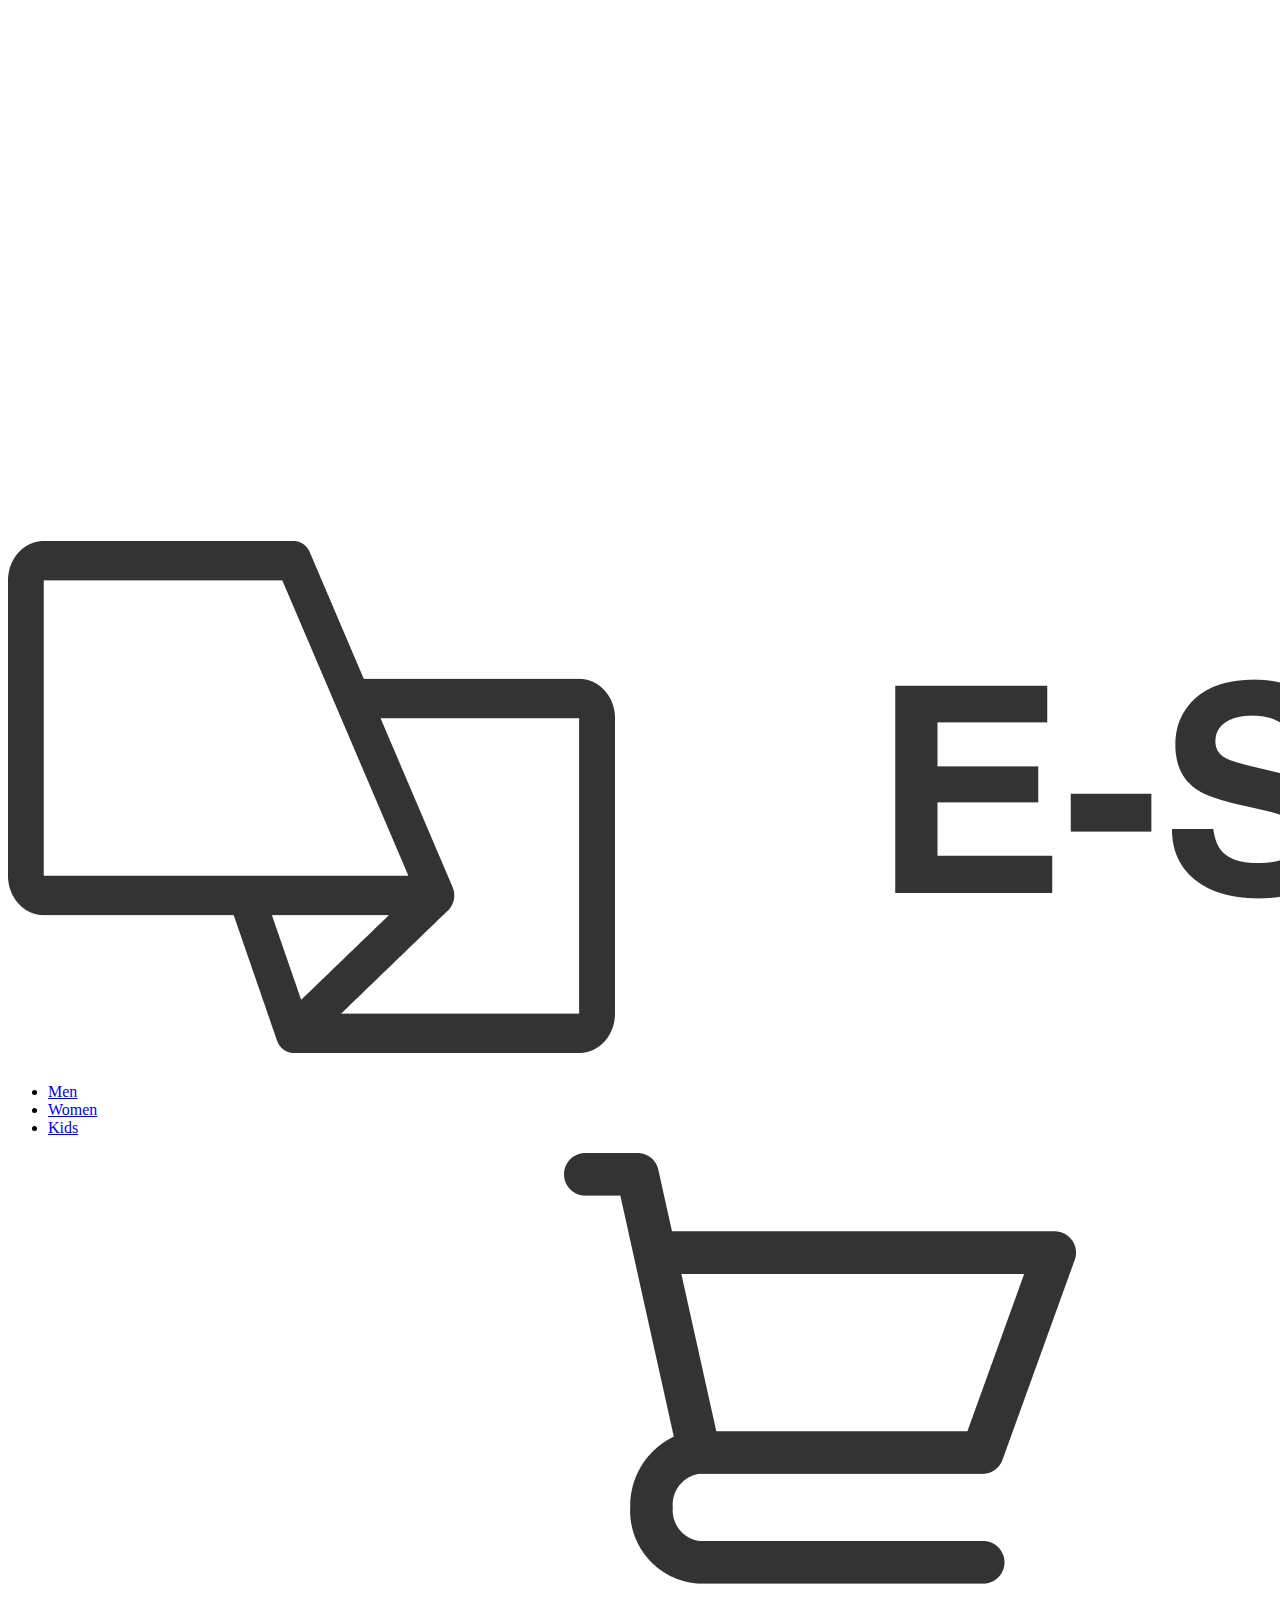
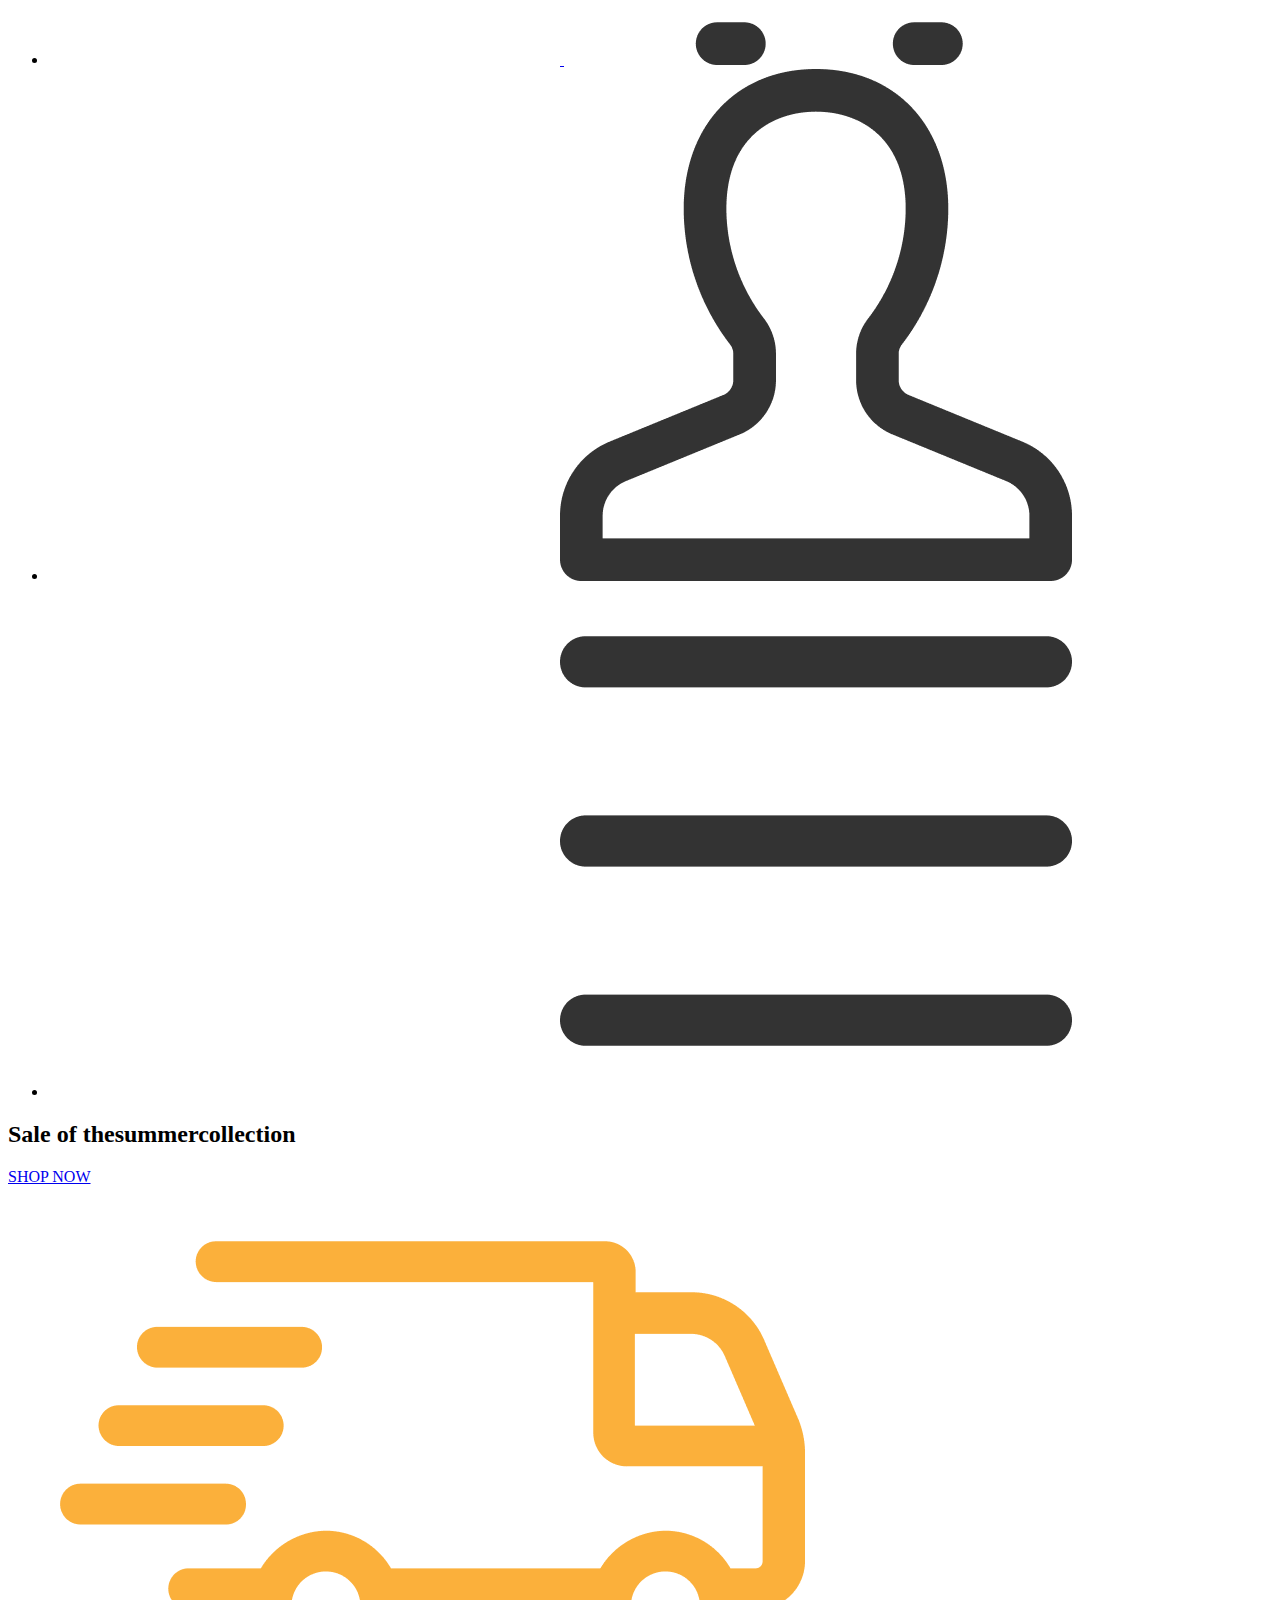
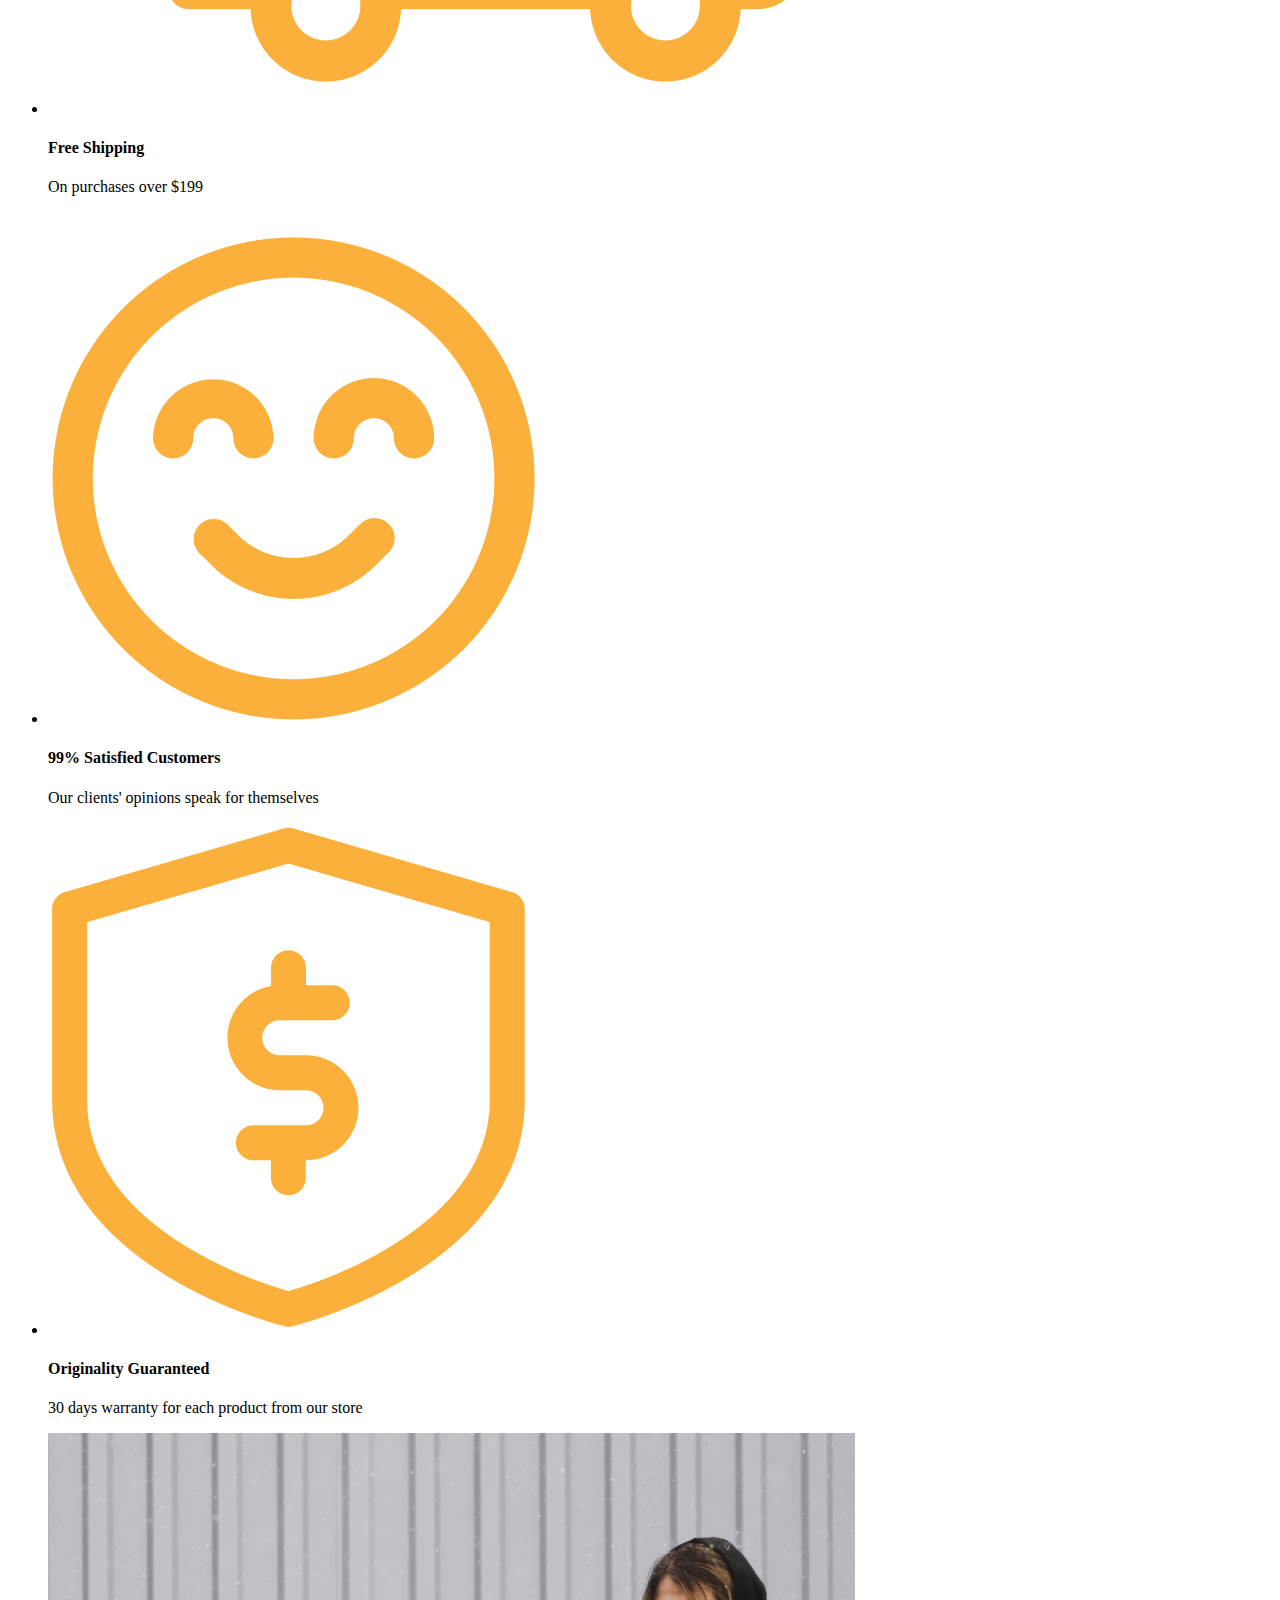
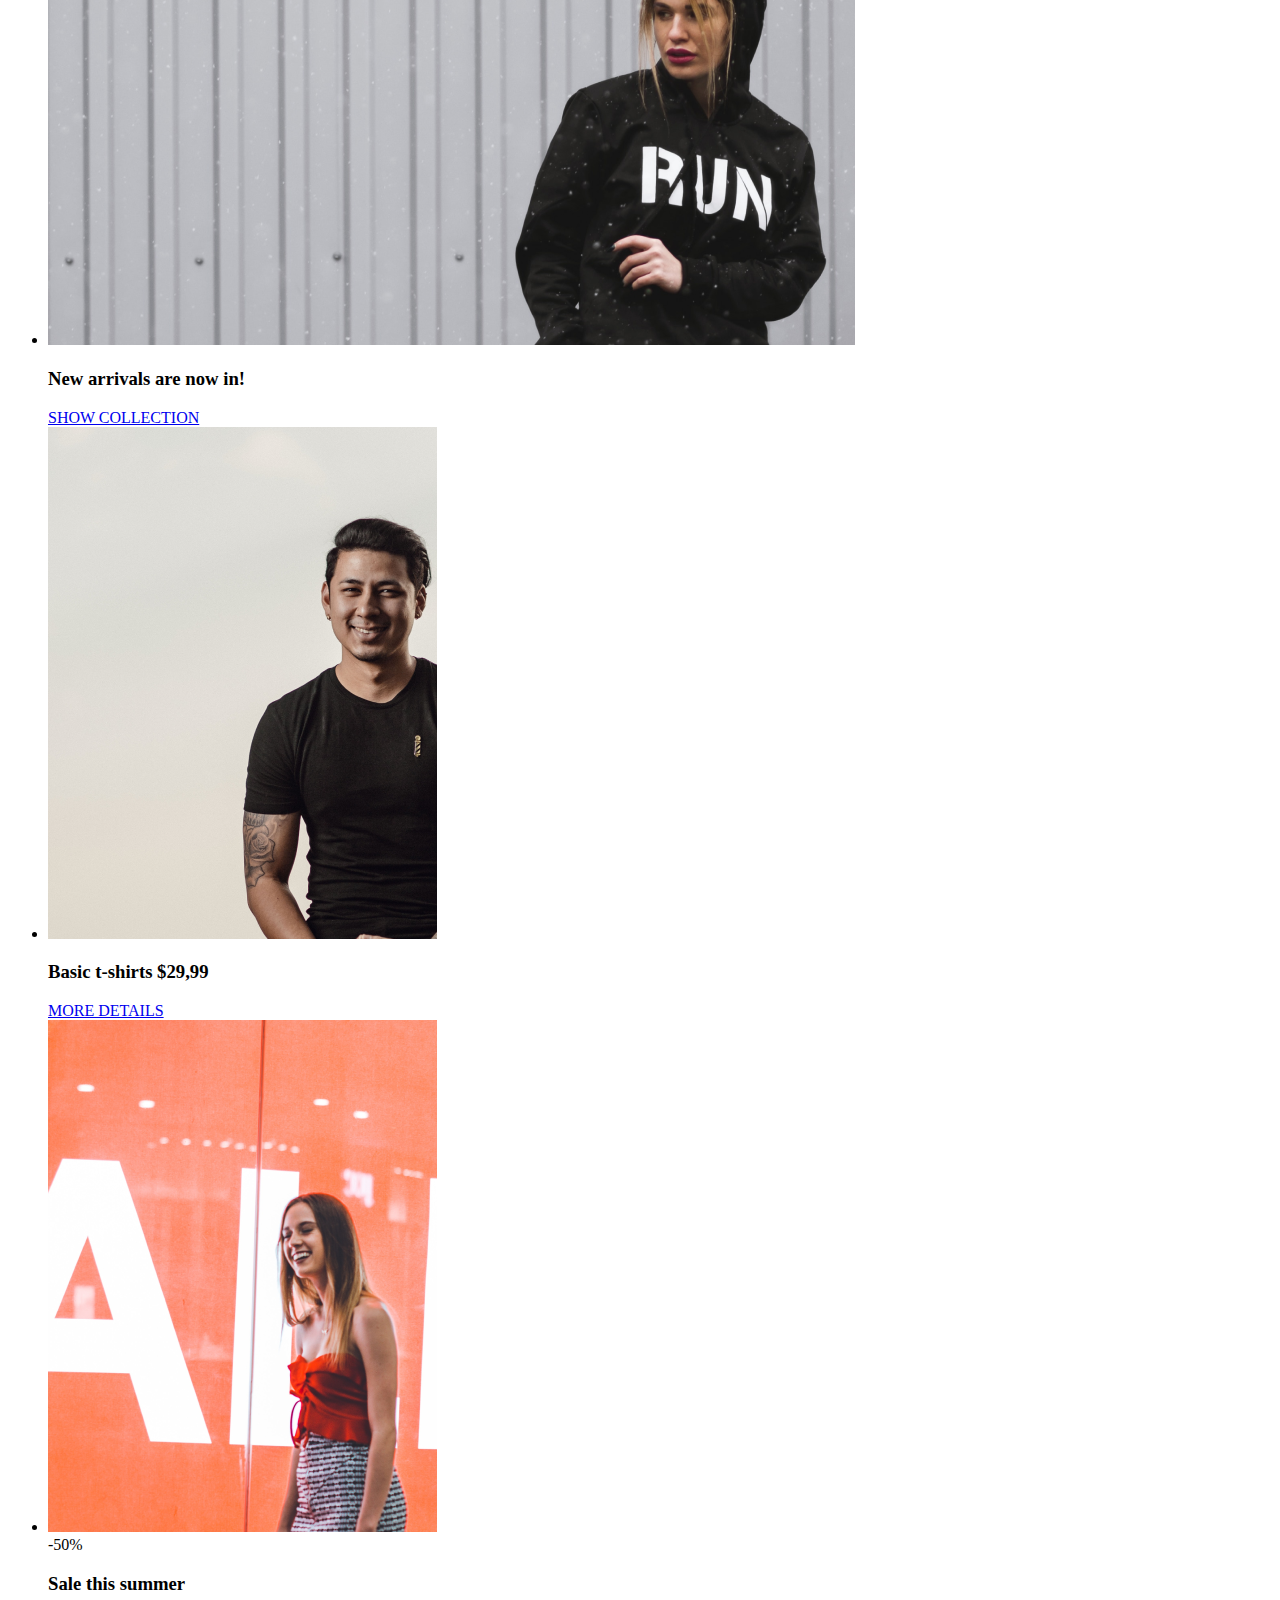
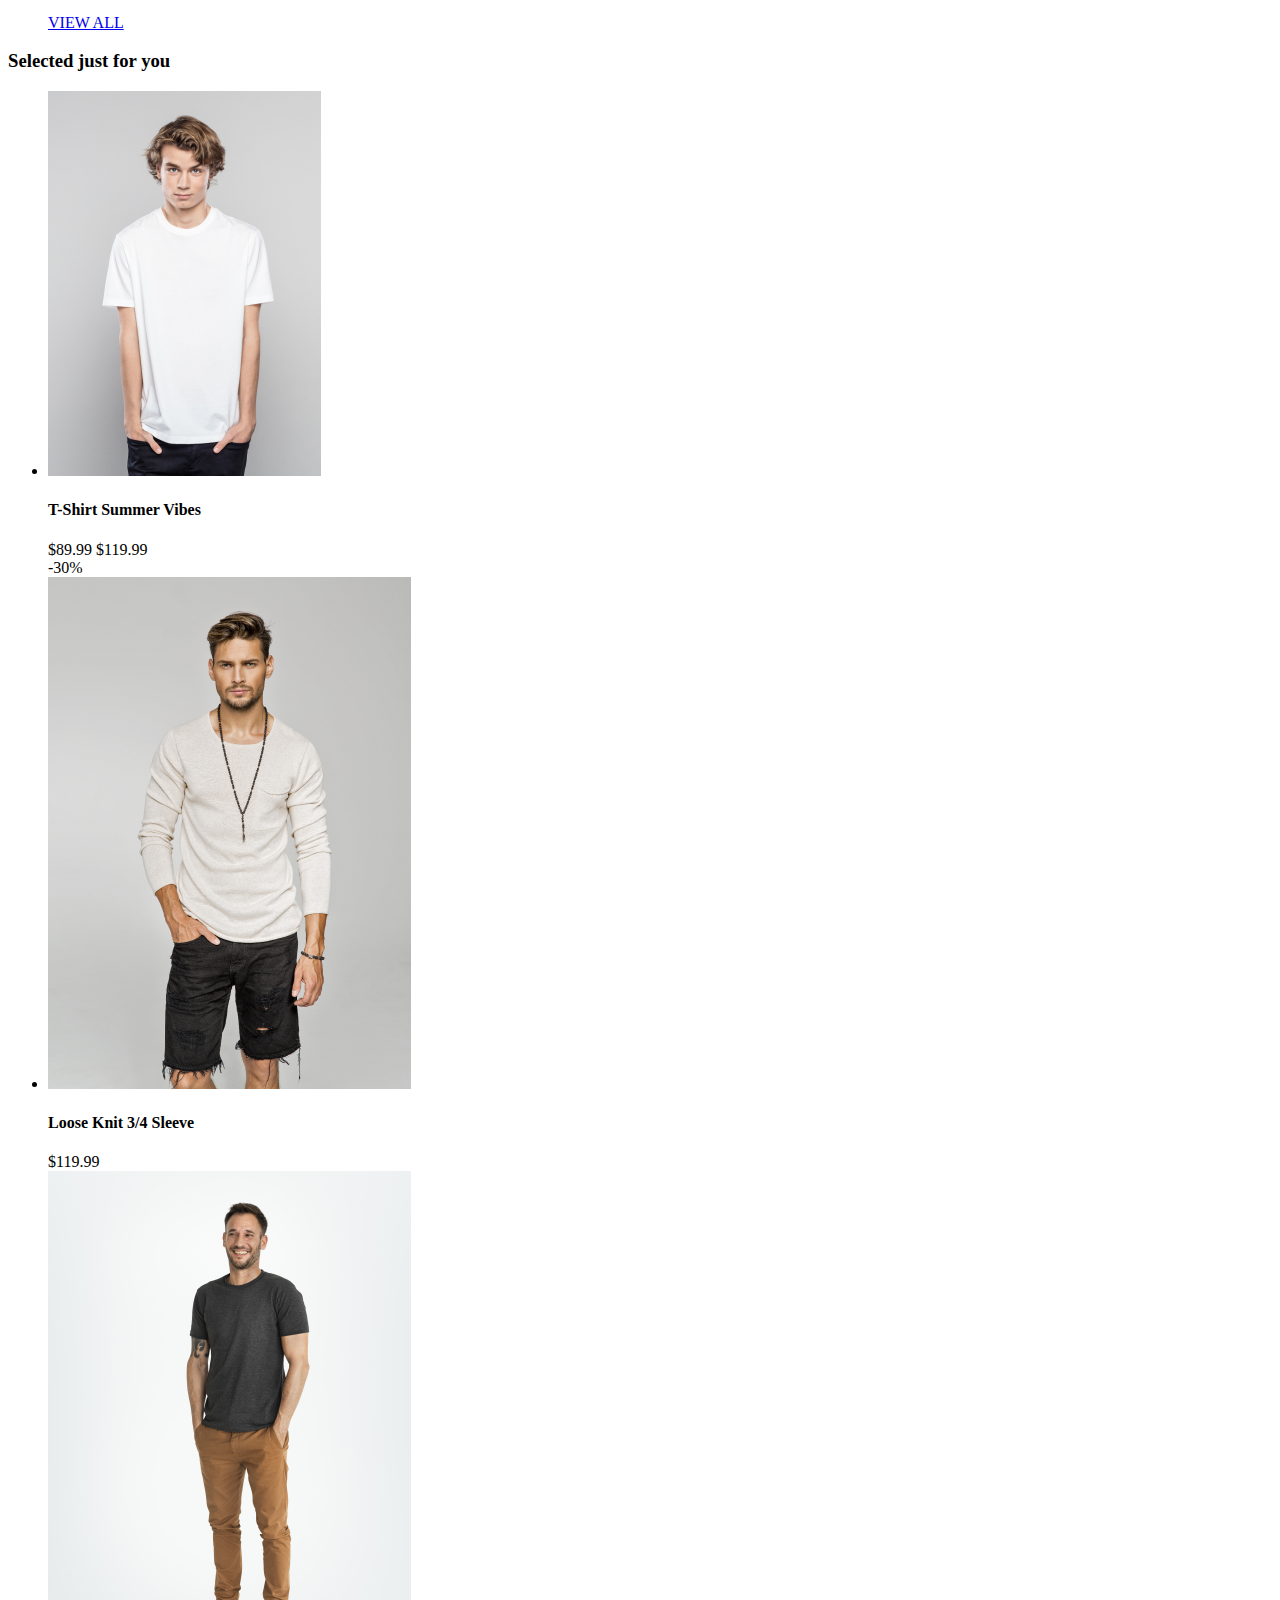
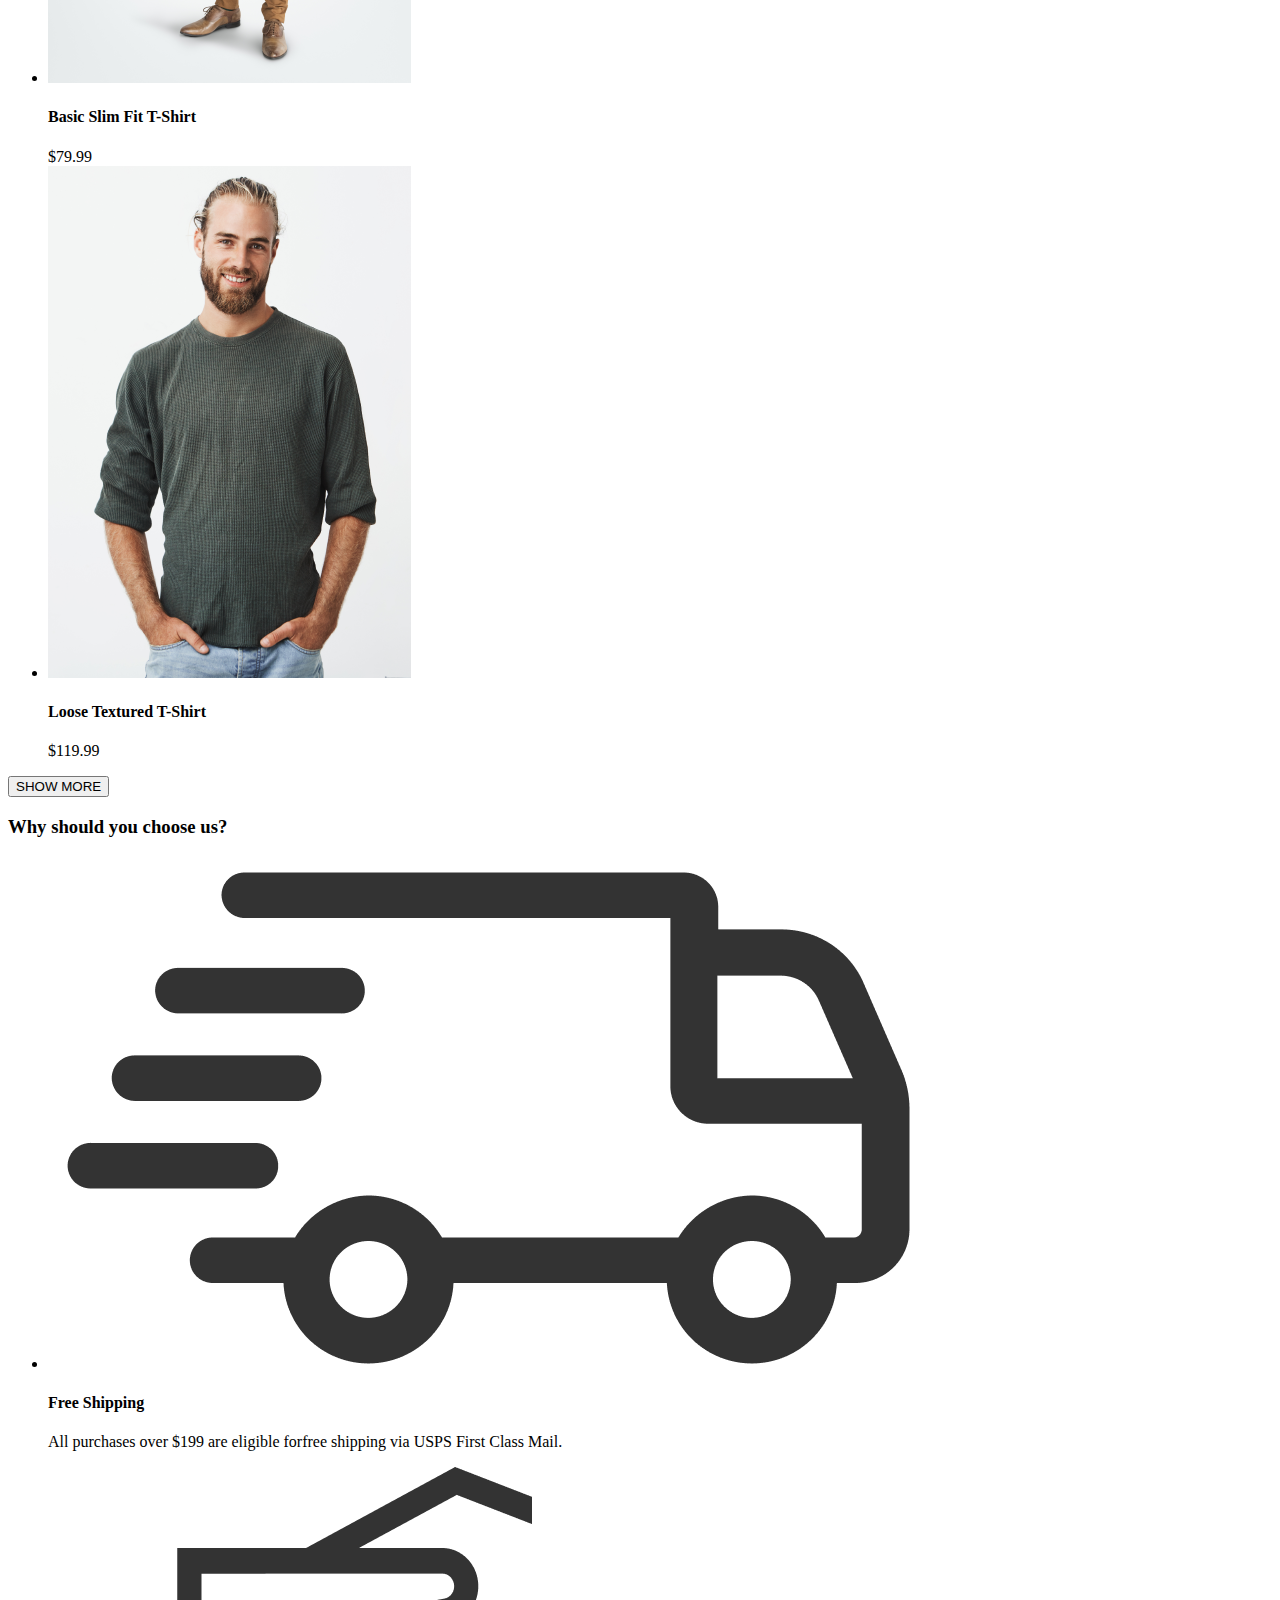
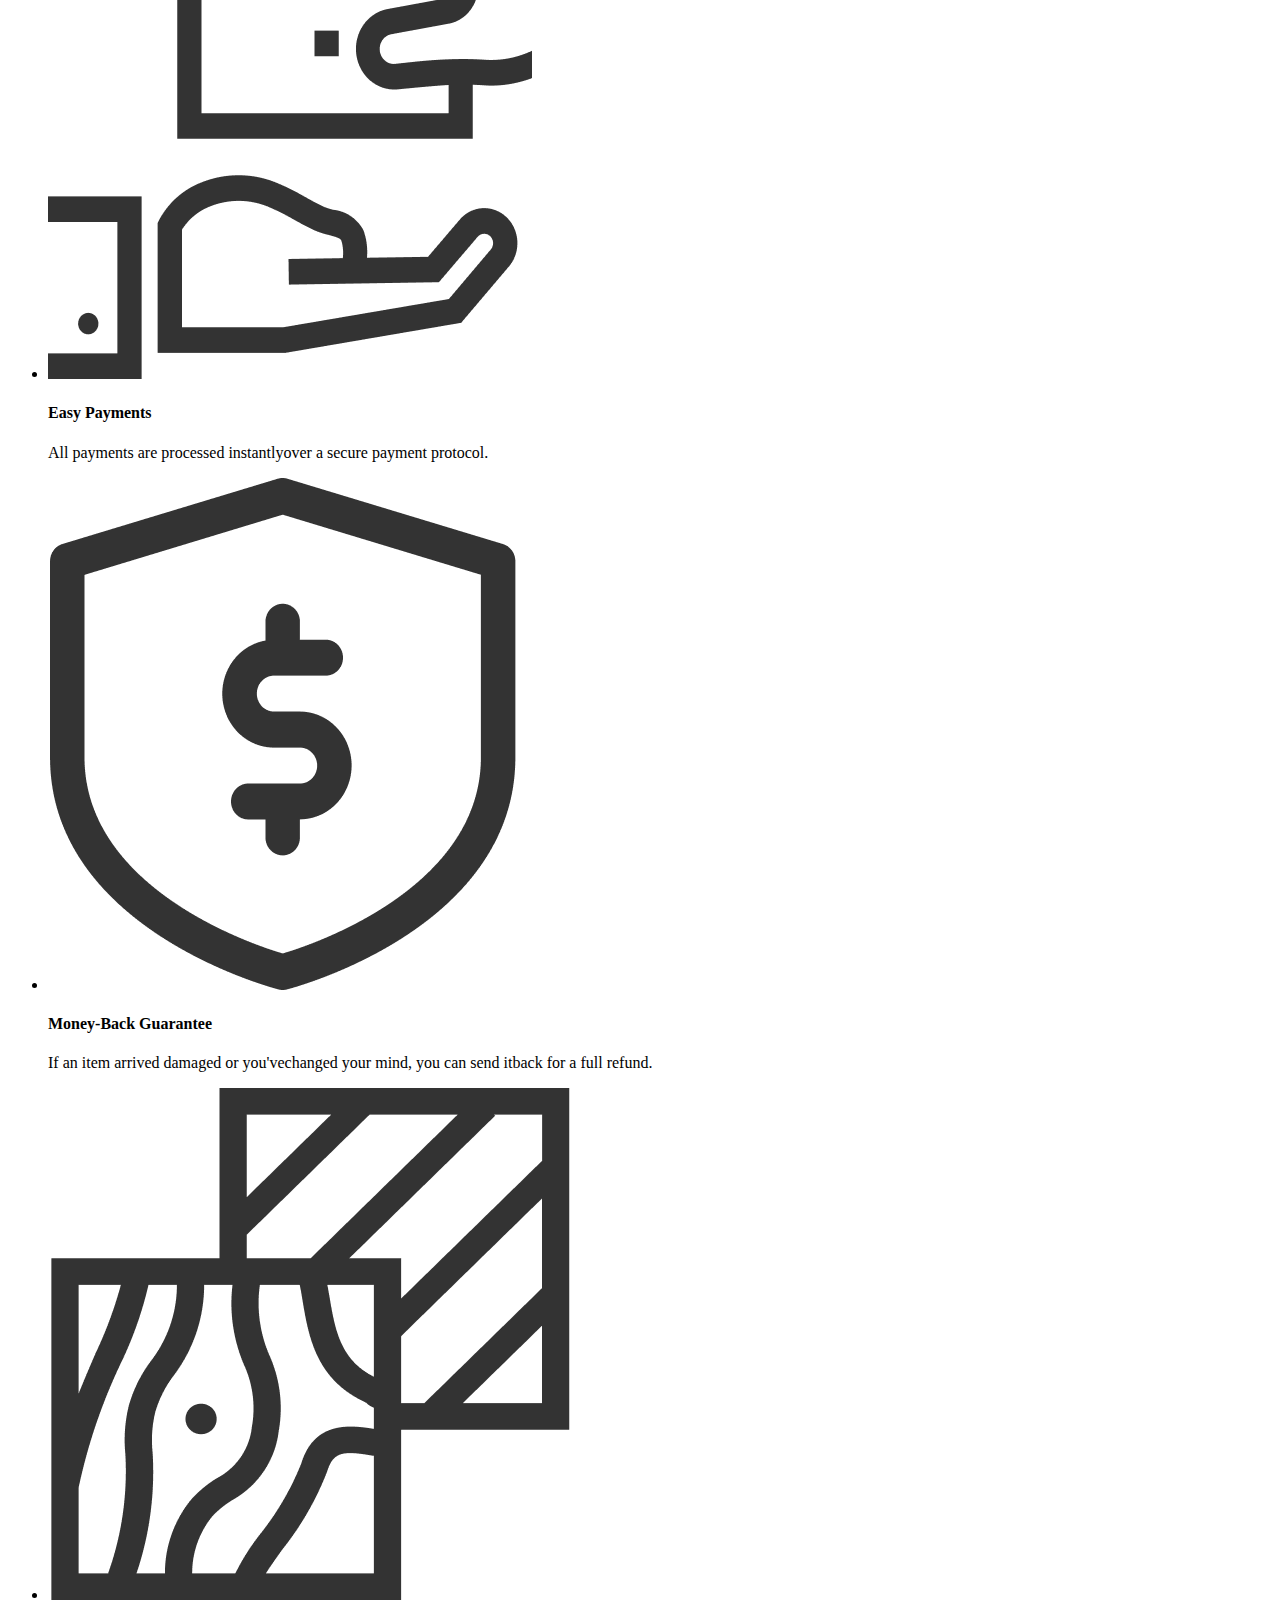
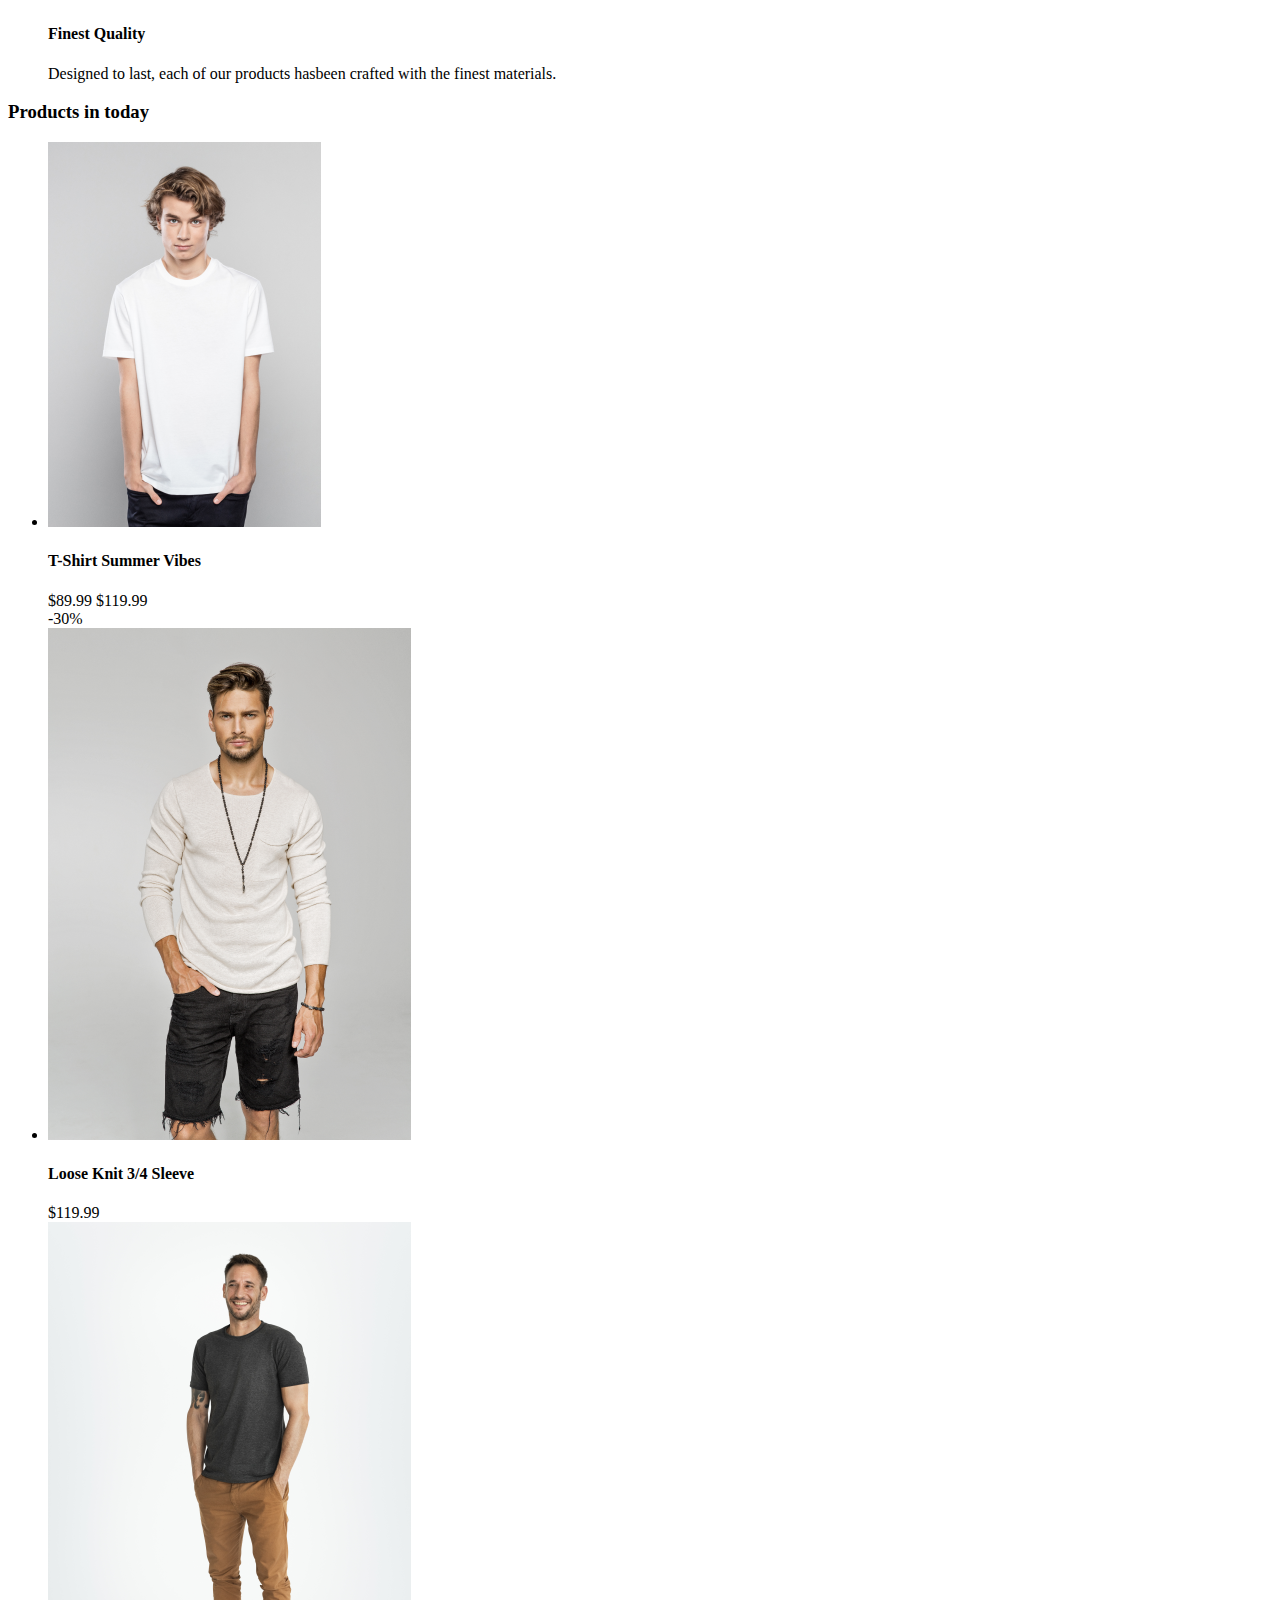
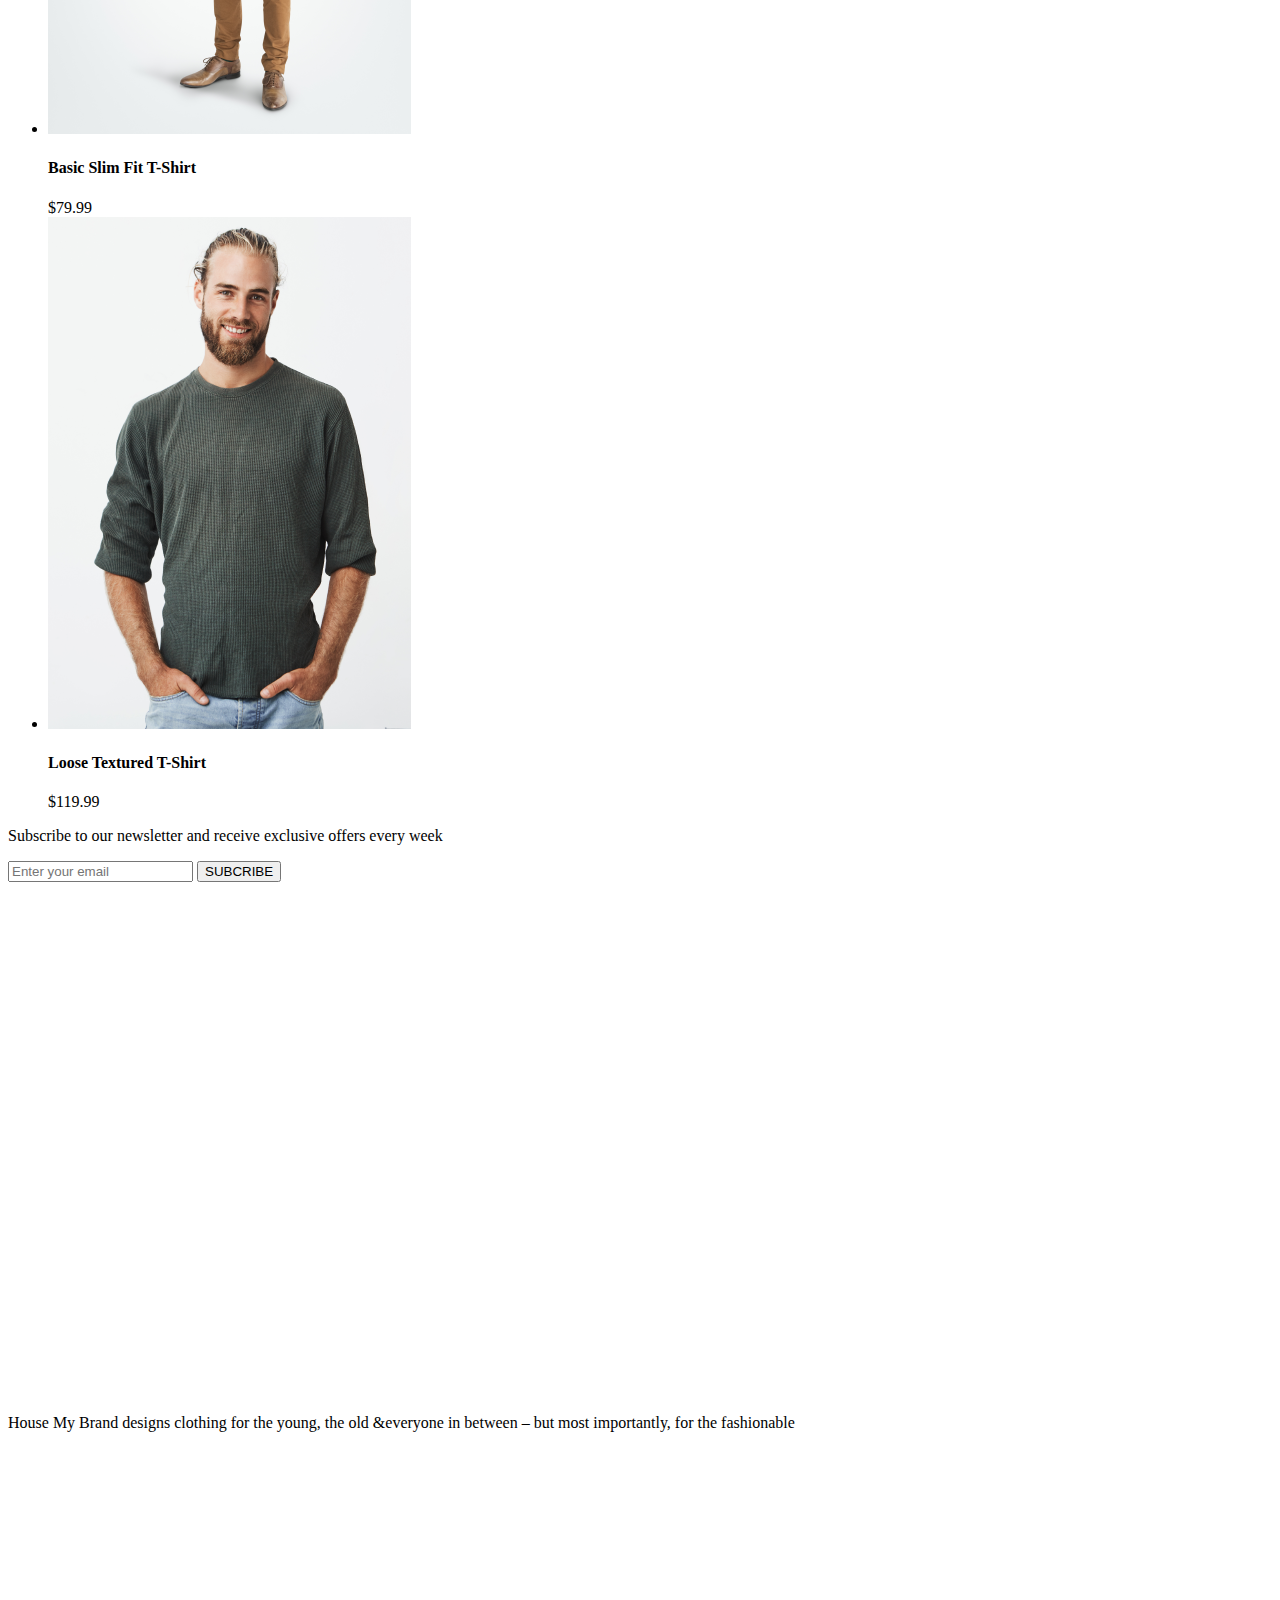
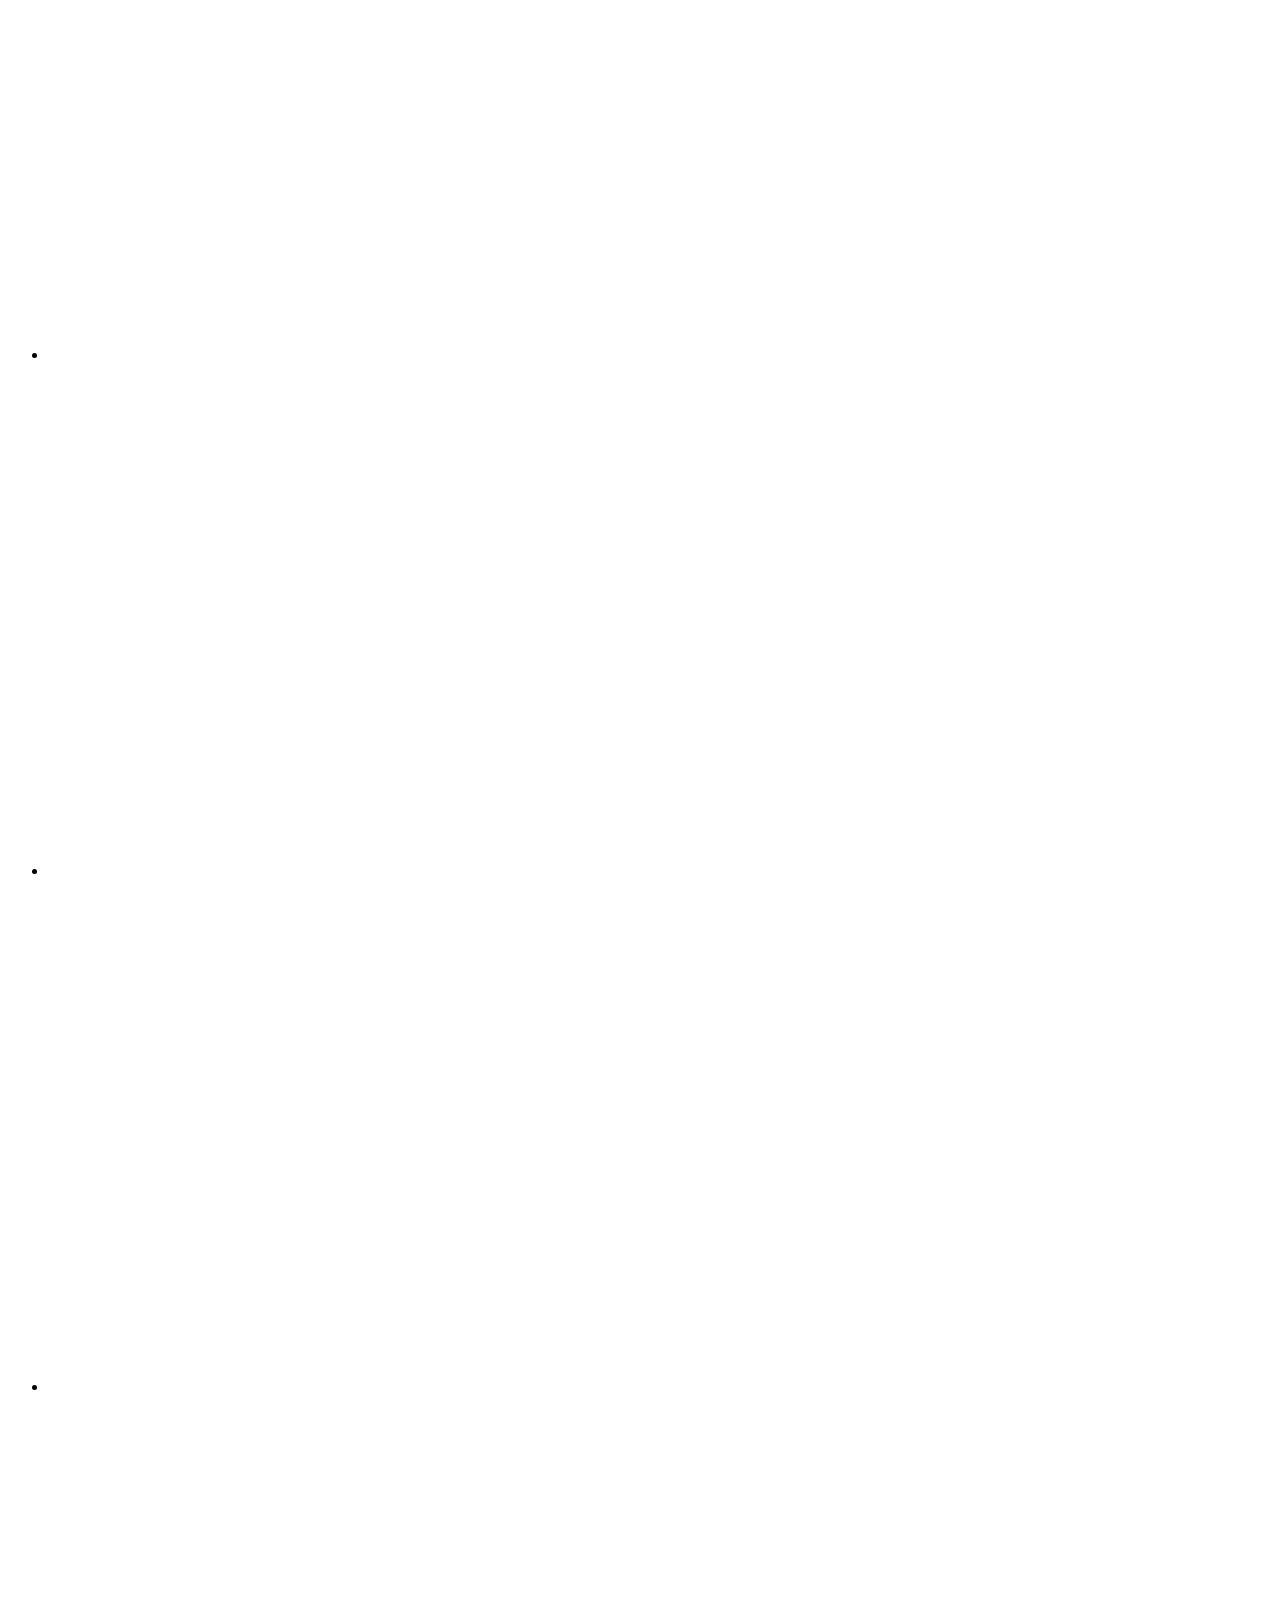
==== index.html @ d4de68a5 "change file name" ====
<!DOCTYPE html>
<html>
	<head>
		<meta charset="UTF-8" />
		<meta http-equiv="X-UA-Compatible" content="IE=edge" />
		<meta name="viewport" content="width=device-width, initial-scale=1.0" />
		<link rel="stylesheet" href="./css/reset.css" />
		<link rel="stylesheet" href="./css/grid.css" />
		<link rel="stylesheet" href="./css/style.css" />
		<title>E-Shop</title>
	</head>
	<body>
		<header class="header">
			<div class="container">
				<div class="flex f-center-x justify-between">
					<div class="menu-logo">
						<h1>
							<a href="index.html">
								<img
									class="logo-img desktop-screen"
									src="./assets/img/Logo.png"
									alt="E-shop"
								/>
								<img
									class="logo-img mobile-screen"
									src="./assets/img/Logo-dark.png"
									alt="E-shop"
								/>
							</a>
						</h1>
					</div>
					<nav class="menu-category">
						<ul class="list-group justify-between">
							<li class="list-group-item">
								<a href="#" class="text-primary">Men</a>
							</li>
							<li class="list-group-item">
								<a href="#" class="text-primary">Women</a>
							</li>
							<li class="list-group-item">
								<a href="#" class="text-primary">Kids</a>
							</li>
						</ul>
					</nav>
					<div class="menu-functional">
						<ul class="list-group">
							<li class="list-group-item">
								<a href="#"
									><img
										class="icon desktop-screen"
										src="./assets/img/search-icon.png"
										alt="search"
									/>
									<img
										class="icon mobile-screen"
										src="./assets/img/cart-icon-dark.png"
										alt="cart"
									/>
								</a>
							</li>
							<li class="list-group-item">
								<a href="#"
									><img
										class="icon desktop-screen"
										src="./assets/img/cart-icon.png"
										alt="cart" /><img
										class="icon mobile-screen"
										src="./assets/img/user-icon-dark.png"
										alt="search"
								/></a>
							</li>
							<li class="list-group-item">
								<a href="#"
									><img
										class="icon desktop-screen"
										src="./assets/img/user-icon.png"
										alt="user desktop-screen" /><img
										class="icon mobile-screen"
										src="./assets/img/menu-ham-dark.png"
										alt="menu"
								/></a>
							</li>
						</ul>
					</div>
				</div>
			</div>
		</header>
		<main class="main">
			<section class="hero mb-xl">
				<div class="container">
					<div class="hero-container">
						<div class="hero-heading">
							<h2 class="hero-text mb-l">
								Sale of the<span class="text-primary">summer</span>collection
							</h2>
							<a href="#" class="hero-redirect">SHOP NOW</a>
						</div>
						<div class="pill">
							<ul class="row">
								<li class="col">
									<div class="pill-item">
										<img
											class="icon"
											src="./assets/img/shipping-icon.png"
											alt="Free Shipping"
										/>
										<div class="pill-item-content">
											<h4 class="pill-item-title mb-xxs">Free Shipping</h4>
											<p class="pill-item-desc">On purchases over $199</p>
										</div>
									</div>
								</li>
								<li class="col">
									<div class="pill-item">
										<img
											class="icon"
											src="./assets/img/happy-icon.png"
											alt="99% Satisfied Customers"
										/>
										<div class="pill-item-content">
											<h4 class="pill-item-title mb-xxs">
												99% Satisfied Customers
											</h4>
											<p class="pill-item-desc">
												Our clients' opinions speak for themselves
											</p>
										</div>
									</div>
								</li>
								<li class="col">
									<div class="pill-item">
										<img
											class="icon"
											src="./assets/img/guarantee-icon.png"
											alt="Originality Guaranteed"
										/>
										<div class="pill-item-content">
											<h4 class="pill-item-title mb-xxs">
												Originality Guaranteed
											</h4>
											<p class="pill-item-desc">
												30 days warranty for each product from our store
											</p>
										</div>
									</div>
								</li>
							</ul>
						</div>
					</div>
				</div>
			</section>
			<section class="banner mb-xxl">
				<div class="container">
					<ul class="row">
						<li class="col-6">
							<div class="banner-item">
								<img
									src="./assets/img/home-1.png"
									alt="New arrivals are now in!"
									class="banner-item-img background-img"
								/>
								<div class="banner-item-content">
									<h3 class="banner-item-title">New arrivals are now in!</h3>
									<a href="#" class="btn btn-light">SHOW COLLECTION</a>
								</div>
							</div>
						</li>
						<li class="col-3">
							<div class="banner-item">
								<img
									src="./assets/img/home-2.png"
									alt="Basic t-shirts $29,99"
									class="banner-item-img background-img"
								/>
								<div class="banner-item-content">
									<h3 class="banner-item-title">Basic t-shirts $29,99</h3>
									<a href="#" class="btn btn-light">MORE DETAILS</a>
								</div>
							</div>
						</li>
						<li class="col-3">
							<div class="banner-item">
								<img
									src="./assets/img/home-3.png"
									alt="Sale this summer"
									class="banner-item-img background-img"
								/>
								<div class="banner-item-content">
									<span class="banner-item-promo badge mb-xs">-50%</span>
									<h3 class="banner-item-title">Sale this summer</h3>
									<a href="#" class="btn btn-light">VIEW ALL</a>
								</div>
							</div>
						</li>
					</ul>
				</div>
			</section>
			<section class="selected-product mb-xl">
				<div class="container">
					<h3 class="selected-title mb-xl">Selected just for you</h3>
					<ul class="row">
						<li class="col-3">
							<div class="product">
								<img
									src="./assets/img/home-product-1.png"
									alt="T-Shirt Summer Vibes"
									class="product-img"
								/>
								<h4 class="product-title">T-Shirt Summer Vibes</h4>
								<div class="product-price">
									<span class="product-price new-price">$89.99</span>
									<span class="product-price old-price">$119.99</span>
								</div>
								<span class="product-promo badge">-30%</span>
							</div>
						</li>
						<li class="col-3">
							<div class="product">
								<img
									src="./assets/img/home-product-2.png"
									alt="Loose Knit 3/4 Sleeve"
									class="product-img"
								/>
								<h4 class="product-title">Loose Knit 3/4 Sleeve</h4>
								<div class="product-price">
									<span class="product-price">$119.99</span>
								</div>
							</div>
						</li>
						<li class="col-3">
							<div class="product">
								<img
									src="./assets/img/home-product-3.png"
									alt="Basic Slim Fit T-Shirt"
									class="product-img"
								/>
								<h4 class="product-title">Basic Slim Fit T-Shirt</h4>
								<div class="product-price">
									<span class="product-price">$79.99</span>
								</div>
							</div>
						</li>
						<li class="col-3">
							<div class="product">
								<img
									src="./assets/img/home-product-4.png"
									alt="Loose Textured T-Shirt"
									class="product-img"
								/>
								<h4 class="product-title">Loose Textured T-Shirt</h4>
								<div class="product-price">
									<span class="product-price">$119.99</span>
								</div>
							</div>
						</li>
					</ul>
					<button class="btn btn-default">SHOW MORE</button>
				</div>
			</section>
			<section class="benefit mb-xl">
				<div class="container">
					<h3 class="benefit-title text-center mb-xl">
						Why should you choose us?
					</h3>
					<ul class="row">
						<li class="col-3">
							<div class="benefit-item">
								<img
									src="./assets/img/shipping-icon-default.png"
									alt="Free Shipping"
									class="icon mb-xl"
								/>
								<div class="benefit-item-content">
									<h4 class="benefit-item-title">Free Shipping</h4>
									<p class="benefit-item-desc">
										All purchases over $199 are eligible forfree shipping via
										USPS First Class Mail.
									</p>
								</div>
							</div>
						</li>
						<li class="col-3">
							<div class="benefit-item">
								<img
									src="./assets/img/payment-icon-default.png"
									alt="Easy Payments"
									class="icon mb-xl"
								/>
								<div class="benefit-item-content">
									<h4 class="benefit-item-title">Easy Payments</h4>
									<p class="benefit-item-desc">
										All payments are processed instantlyover a secure payment
										protocol.
									</p>
								</div>
							</div>
						</li>
						<li class="col-3">
							<div class="benefit-item">
								<img
									src="./assets/img/guarantee-icon-default.png"
									alt="Money-Back Guarantee"
									class="icon mb-xl"
								/>
								<div class="benefit-item-content">
									<h4 class="benefit-item-title">Money-Back Guarantee</h4>
									<p class="benefit-item-desc">
										If an item arrived damaged or you'vechanged your mind, you
										can send itback for a full refund.
									</p>
								</div>
							</div>
						</li>
						<li class="col-3">
							<div class="benefit-item">
								<img
									src="./assets/img/material-icon-default.png"
									alt="Finest Quality"
									class="icon mb-xl"
								/>
								<div class="benefit-item-content">
									<h4 class="benefit-item-title">Finest Quality</h4>
									<p class="benefit-item-desc">
										Designed to last, each of our products hasbeen crafted with
										the finest materials.
									</p>
								</div>
							</div>
						</li>
					</ul>
				</div>
			</section>
			<section class="today-product mb-xl">
				<div class="container">
					<h3 class="today-product-title text-center mb-xl">
						Products in today
					</h3>
					<ul class="row">
						<li class="col-3">
							<div class="product">
								<img
									src="./assets//img/home-product-1.png"
									alt="T-Shirt Summer Vibes"
									class="product-img"
								/>
								<h4 class="product-title">T-Shirt Summer Vibes</h4>
								<div class="product-price">
									<span class="product-price new-price">$89.99</span>
									<span class="product-price old-price">$119.99</span>
								</div>
								<span class="product-promo badge">-30%</span>
							</div>
						</li>
						<li class="col-3">
							<div class="product">
								<img
									src="./assets/img/home-product-2.png"
									alt="Loose Knit 3/4 Sleeve"
									class="product-img"
								/>
								<h4 class="product-title">Loose Knit 3/4 Sleeve</h4>
								<div class="product-price">
									<span class="product-price">$119.99</span>
								</div>
							</div>
						</li>
						<li class="col-3">
							<div class="product">
								<img
									src="./assets/img/home-product-3.png"
									alt="Basic Slim Fit T-Shirt"
									class="product-img"
								/>
								<h4 class="product-title">Basic Slim Fit T-Shirt</h4>
								<div class="product-price">
									<span class="product-price">$79.99</span>
								</div>
							</div>
						</li>
						<li class="col-3">
							<div class="product">
								<img
									src="./assets/img/home-product-4.png"
									alt="Loose Textured T-Shirt"
									class="product-img"
								/>
								<h4 class="product-title">Loose Textured T-Shirt</h4>
								<div class="product-price">
									<span class="product-price">$119.99</span>
								</div>
							</div>
						</li>
					</ul>
				</div>
			</section>
			<section class="subcribe">
				<div class="container">
					<div class="row f-center-x">
						<div class="col-6">
							<p class="subcribe-title">
								Subscribe to our newsletter and receive exclusive offers every
								week
							</p>
						</div>
						<div class="col-6">
							<form class="subcribe-form">
								<input
									class="input"
									type="email"
									name="email"
									placeholder="Enter your email"
								/>
								<button class="btn btn-primary unbordered" type="submit">
									SUBCRIBE
								</button>
							</form>
						</div>
					</div>
				</div>
			</section>
		</main>
		<footer class="footer">
			<div class="container">
				<div class="row justify-between py-xl">
					<div class="col-4">
						<div class="brand-story mb-xl">
							<a href="#">
								<img
									src="./assets/img/Logo.png"
									alt="E-shop"
									class="logo-img mb-l"
								/>
							</a>
							<p class="brand-story-detail">
								House My Brand designs clothing for the young, the old &everyone
								in between – but most importantly, for the fashionable
							</p>
						</div>
						<div class="social">
							<ul class="list-group gap-l">
								<li class="list-group-item">
									<a href="#"
										><img
											class="icon"
											src="./assets/img/facebook-logo.png"
											alt="facebook"
									/></a>
								</li>
								<li class="list-group-item">
									<a href="#"
										><img
											class="icon"
											src="./assets/img/twitter-logo.png"
											alt="twitter"
									/></a>
								</li>
								<li class="list-group-item">
									<a href="#"
										><img
											class="icon"
											src="./assets/img/linkedin-logo.png"
											alt="linkedIn"
									/></a>
								</li>
								<li class="list-group-item">
									<a href="#"
										><img
											class="icon"
											src="./assets/img/instagram-logo.png"
											alt="instagram"
									/></a>
								</li>
								<li class="list-group-item">
									<a href="#"
										><img
											class="icon"
											src="./assets/img/youtube-logo.png"
											alt="youtube"
									/></a>
								</li>
							</ul>
						</div>
					</div>
					<div class="col-7">
						<div class="nav-link">
							<ul class="list-group justify-between">
								<li class="list-group-item">
									<h4 class="nav-link-title mb-m">Shopping online</h4>
									<ul class="list-group list-column gap-m">
										<li class="list-group-item">
											<a href="#">Order Status</a>
										</li>
										<li class="list-group-item">
											<a href="#">Shipping and Delivery</a>
										</li>
										<li class="list-group-item"><a href="#">Returns</a></li>
										<li class="list-group-item">
											<a href="#">Payment Options</a>
										</li>
										<li class="list-group-item"><a href="#">Contact Us</a></li>
									</ul>
								</li>
								<li class="list-group-item">
									<h4 class="nav-link-title mb-m">Information</h4>
									<ul class="list-group list-column gap-m">
										<li class="list-group-item">
											<a href="#">Gift Cards </a>
										</li>
										<li class="list-group-item">
											<a href="#">Find a store </a>
										</li>
										<li class="list-group-item">
											<a href="#">Newsletter </a>
										</li>
										<li class="list-group-item">
											<a href="#">Become a membe</a>
										</li>
										<li class="list-group-item">
											<a href="#">Site feedback </a>
										</li>
									</ul>
								</li>
								<li class="list-group-item">
									<h4 class="nav-link-title mb-m">Contact</h4>
									<ul class="list-group list-column gap-m">
										<li class="list-group-item">
											<a href="#">store@uikit.com</a>
										</li>
										<li class="list-group-item">
											<a href="#">Hotline: +1 131 138 138</a>
										</li>
									</ul>
								</li>
							</ul>
						</div>
					</div>
				</div>
			</div>
			<p class="copyright">DESIGN BY ICEO.CO - © 2019. ALL RIGHTS RESERVED.</p>
		</footer>
	</body>
</html>
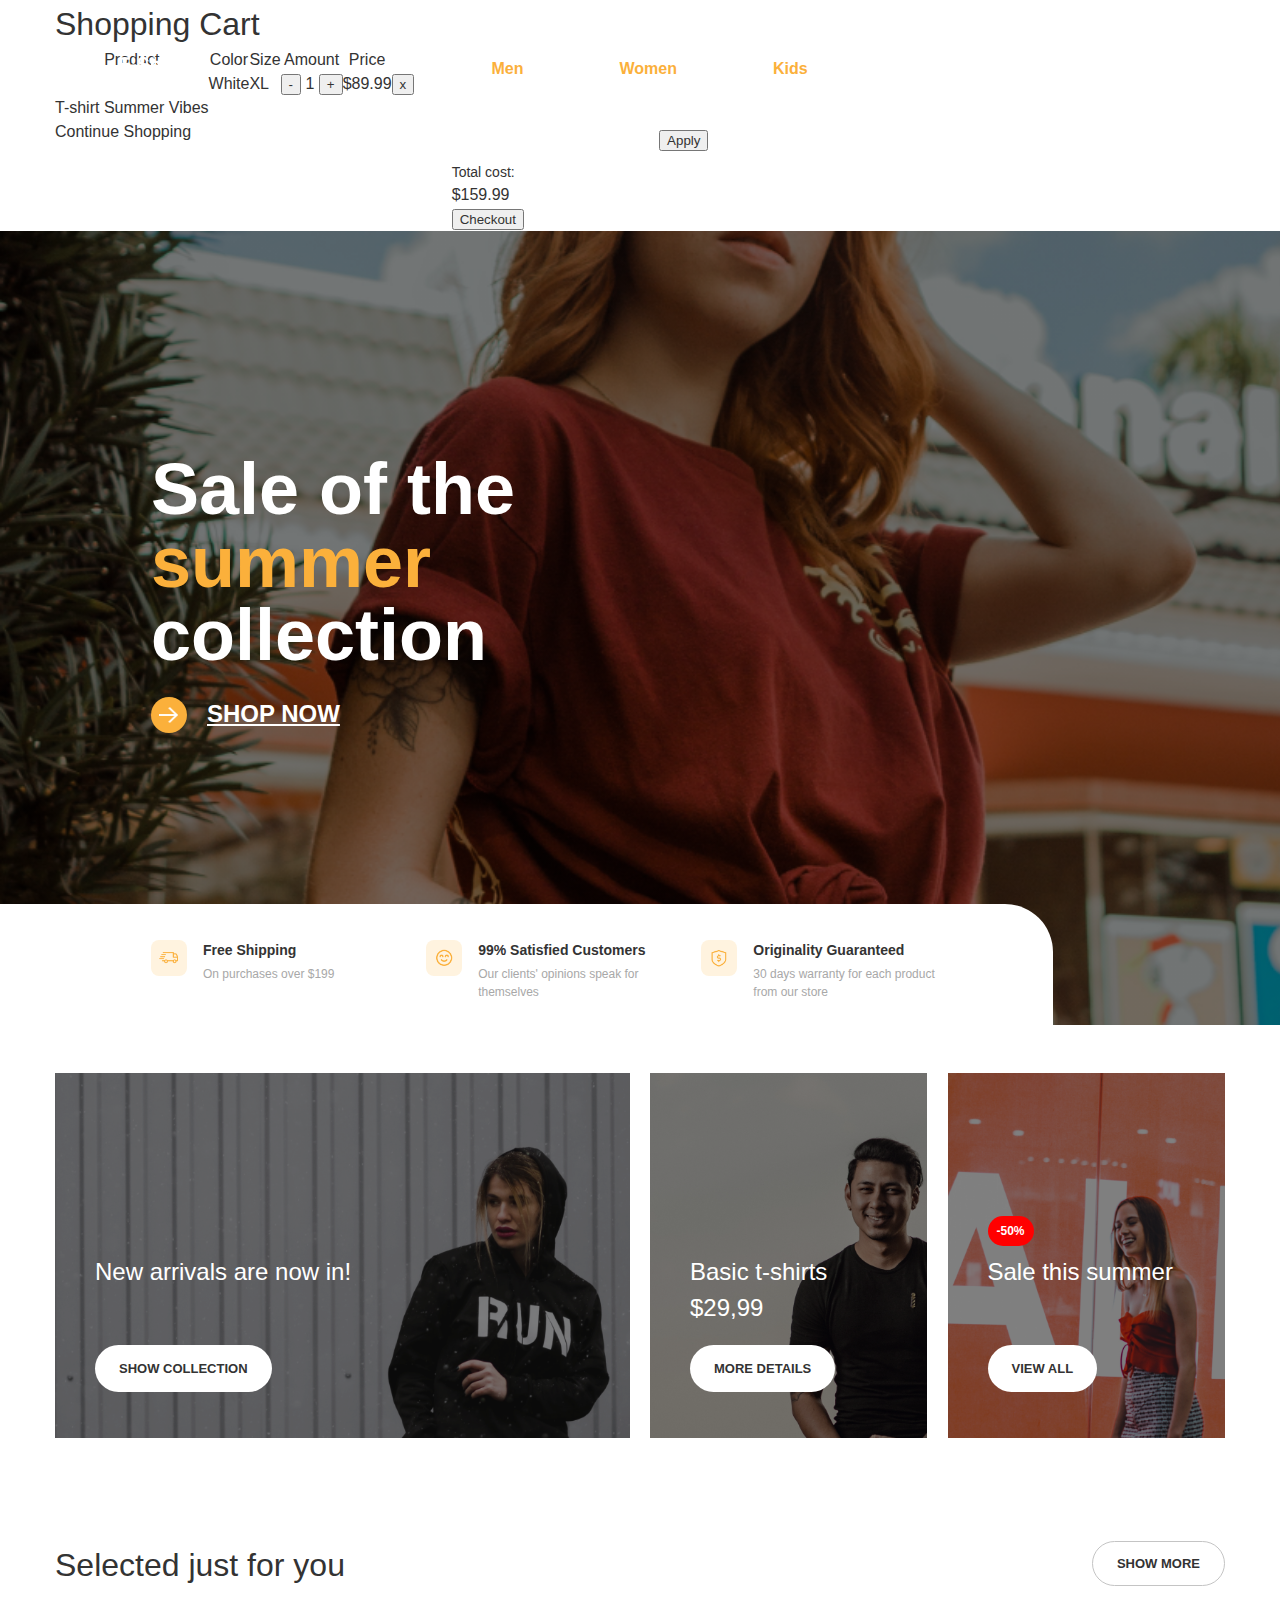
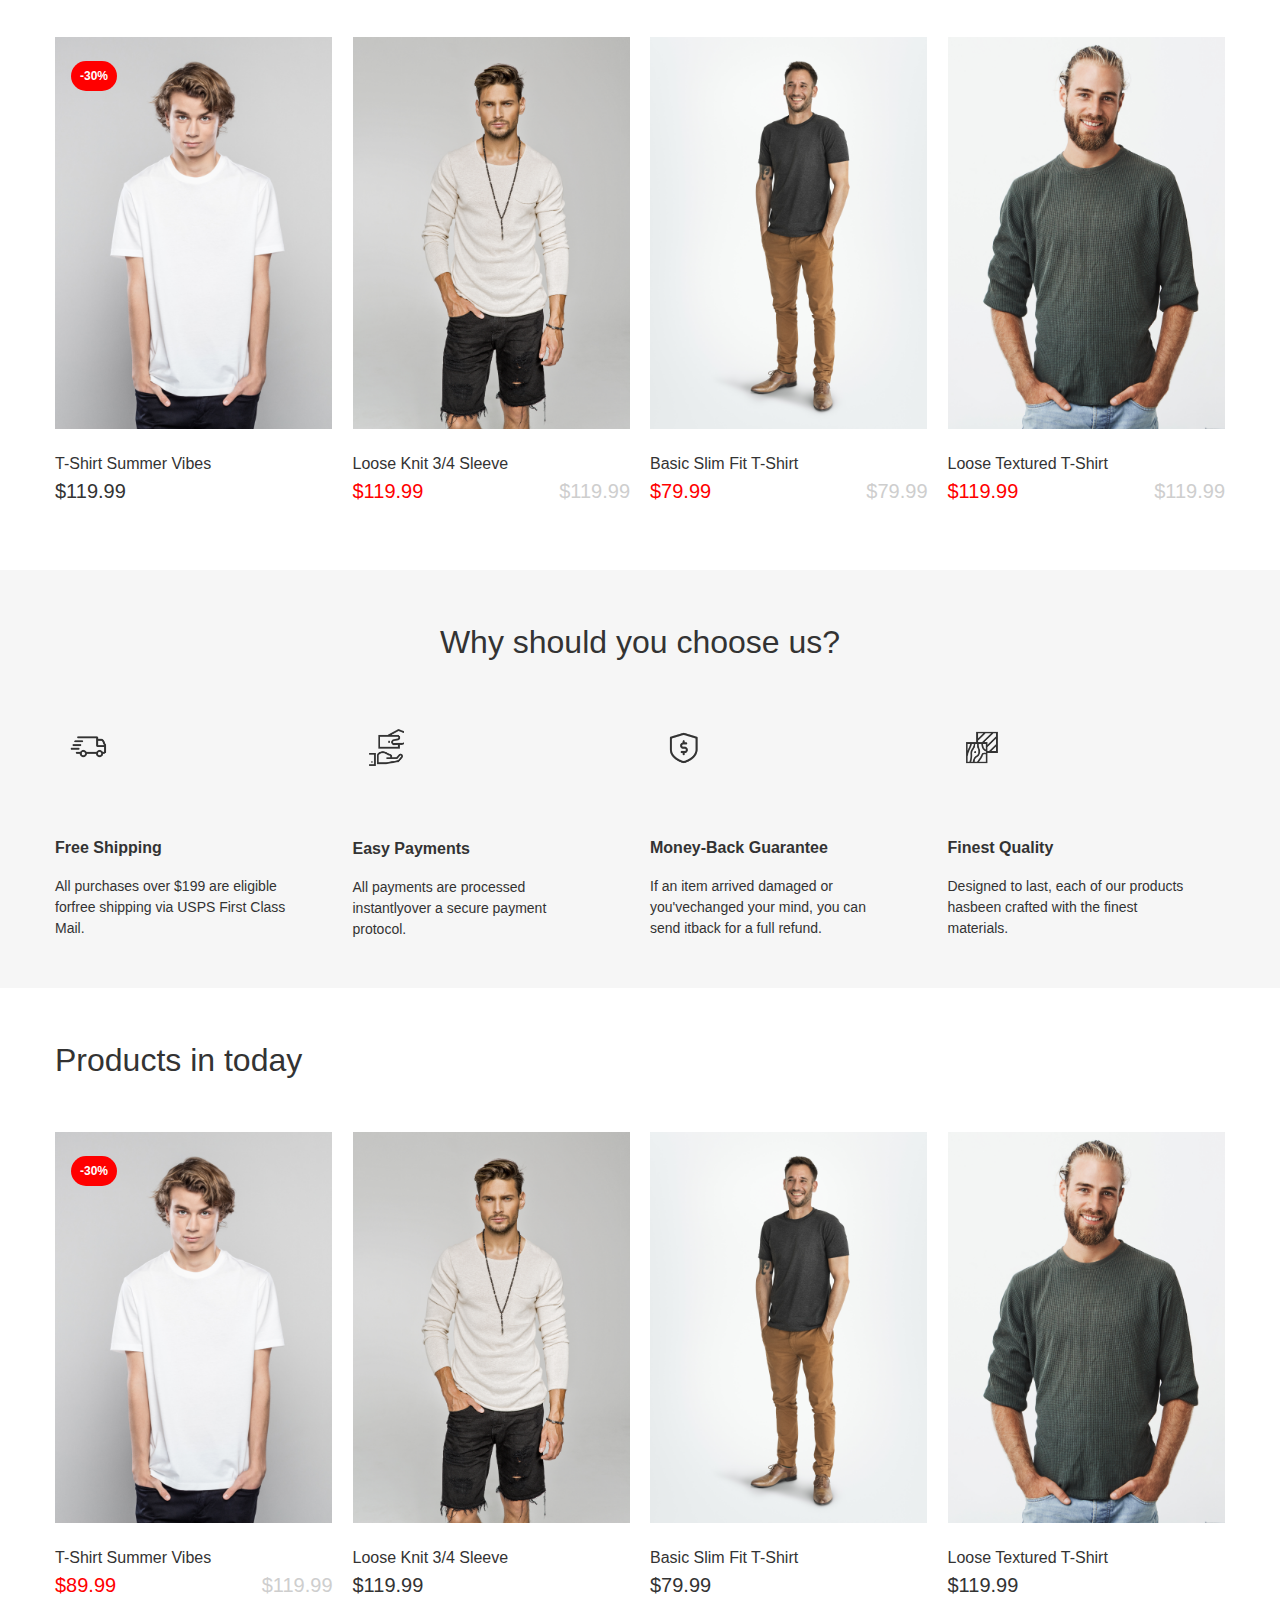
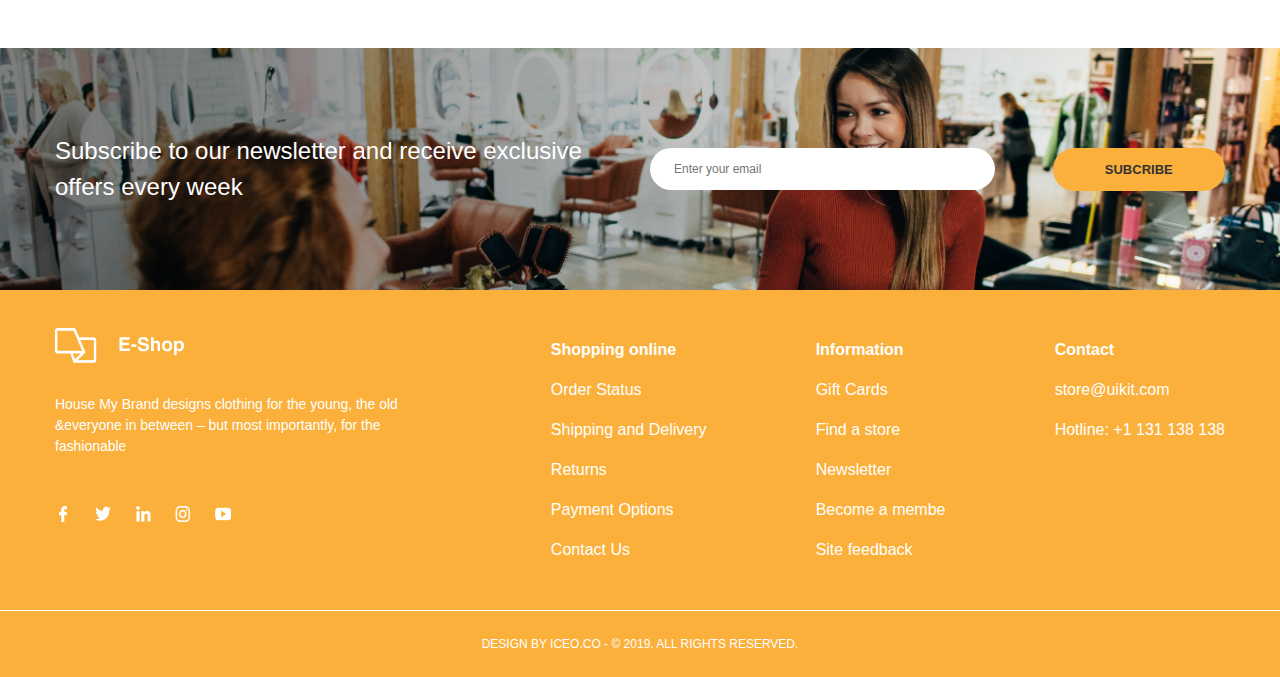
==== commit cb5dd41e: "Save changes" ====
--- a/index.html
+++ b/index.html
@@ -86,6 +86,56 @@
 			</div>
 		</header>
 		<main class="main">
+			<section class="cart-screen">
+				<div class="container">
+					<h3 class="cart-screen-title">Shopping Cart</h3>
+					<table class="cart-table">
+						<thead>
+							<tr>
+								<th>Product</th>
+								<th>Color</th>
+								<th>Size</th>
+								<th>Amount</th>
+								<th>Price</th>
+								<th></th>
+							</tr>
+						</thead>
+						<tbody>
+							<tr>
+								<td>
+									<img src="" alt="" />
+									<h4>T-shirt Summer Vibes</h4>
+								</td>
+								<td>White</td>
+								<td>XL</td>
+								<td>
+									<button>-</button>
+									<span>1</span>
+									<button>+</button>
+								</td>
+								<td><span>$89.99</span></td>
+								<td><button>x</button></td>
+							</tr>
+						</tbody>
+					</table>
+					<div class="row">
+						<div class="col-4">
+							<a href="#" class="go-back">Continue Shopping</a>
+						</div>
+						<div class="col-8">
+							<form class="promo-code-form">
+								<input type="text" class="input" />
+								<button>Apply</button>
+							</form>
+							<div class="total">
+								<p>Total cost:</p>
+								<span>$159.99</span>
+							</div>
+							<button>Checkout</button>
+						</div>
+					</div>
+				</div>
+			</section>
 			<section class="hero mb-xl">
 				<div class="container">
 					<div class="hero-container">
@@ -198,62 +248,7 @@
 			<section class="selected-product mb-xl">
 				<div class="container">
 					<h3 class="selected-title mb-xl">Selected just for you</h3>
-					<ul class="row">
-						<li class="col-3">
-							<div class="product">
-								<img
-									src="./assets/img/home-product-1.png"
-									alt="T-Shirt Summer Vibes"
-									class="product-img"
-								/>
-								<h4 class="product-title">T-Shirt Summer Vibes</h4>
-								<div class="product-price">
-									<span class="product-price new-price">$89.99</span>
-									<span class="product-price old-price">$119.99</span>
-								</div>
-								<span class="product-promo badge">-30%</span>
-							</div>
-						</li>
-						<li class="col-3">
-							<div class="product">
-								<img
-									src="./assets/img/home-product-2.png"
-									alt="Loose Knit 3/4 Sleeve"
-									class="product-img"
-								/>
-								<h4 class="product-title">Loose Knit 3/4 Sleeve</h4>
-								<div class="product-price">
-									<span class="product-price">$119.99</span>
-								</div>
-							</div>
-						</li>
-						<li class="col-3">
-							<div class="product">
-								<img
-									src="./assets/img/home-product-3.png"
-									alt="Basic Slim Fit T-Shirt"
-									class="product-img"
-								/>
-								<h4 class="product-title">Basic Slim Fit T-Shirt</h4>
-								<div class="product-price">
-									<span class="product-price">$79.99</span>
-								</div>
-							</div>
-						</li>
-						<li class="col-3">
-							<div class="product">
-								<img
-									src="./assets/img/home-product-4.png"
-									alt="Loose Textured T-Shirt"
-									class="product-img"
-								/>
-								<h4 class="product-title">Loose Textured T-Shirt</h4>
-								<div class="product-price">
-									<span class="product-price">$119.99</span>
-								</div>
-							</div>
-						</li>
-					</ul>
+					<ul class="row"></ul>
 					<button class="btn btn-default">SHOW MORE</button>
 				</div>
 			</section>
@@ -538,5 +533,6 @@
 			</div>
 			<p class="copyright">DESIGN BY ICEO.CO - © 2019. ALL RIGHTS RESERVED.</p>
 		</footer>
+		<script type="module" src="js/script.js"></script>
 	</body>
 </html>
--- a/css/style.css
+++ b/css/style.css
@@ -0,0 +1,1293 @@
+html,
+body,
+div,
+span,
+applet,
+object,
+iframe,
+h1,
+h2,
+h3,
+h4,
+h5,
+h6,
+p,
+blockquote,
+pre,
+a,
+abbr,
+acronym,
+address,
+big,
+cite,
+code,
+del,
+dfn,
+em,
+img,
+ins,
+kbd,
+q,
+s,
+samp,
+small,
+strike,
+strong,
+sub,
+sup,
+tt,
+var,
+b,
+u,
+i,
+center,
+dl,
+dt,
+dd,
+ol,
+ul,
+li,
+fieldset,
+form,
+label,
+legend,
+table,
+caption,
+tbody,
+tfoot,
+thead,
+tr,
+th,
+td,
+article,
+aside,
+canvas,
+details,
+embed,
+figure,
+figcaption,
+footer,
+header,
+hgroup,
+menu,
+nav,
+output,
+ruby,
+section,
+summary,
+time,
+mark,
+audio,
+video {
+  margin: 0;
+  padding: 0;
+  border: 0;
+  font-size: 100%;
+  font: inherit;
+  vertical-align: baseline;
+}
+
+article,
+aside,
+details,
+figcaption,
+figure,
+footer,
+header,
+hgroup,
+menu,
+nav,
+section {
+  display: block;
+}
+
+body {
+  line-height: 1;
+}
+
+ol,
+ul {
+  list-style: none;
+}
+
+blockquote,
+q {
+  quotes: none;
+}
+
+blockquote:before,
+blockquote:after,
+q:before,
+q:after {
+  content: "";
+  content: none;
+}
+
+table {
+  border-collapse: collapse;
+  border-spacing: 0;
+}
+
+* {
+  color: inherit;
+  font-family: inherit;
+}
+
+html {
+  font-size: 16px;
+}
+@media only screen and (max-width: 576px) {
+  html {
+    font-size: 12px;
+  }
+}
+
+body {
+  box-sizing: border-box;
+  color: #333333;
+  font-family: "Poppins", sans-serif;
+  font-weight: normal;
+  line-height: 1.5;
+}
+
+section {
+  width: 100%;
+  position: relative;
+}
+
+h2 {
+  font-size: 4.5rem;
+}
+
+h3 {
+  font-size: 2rem;
+  font-weight: 300;
+}
+@media only screen and (max-width: 576px) {
+  h3 {
+    font-size: 1.5rem;
+  }
+}
+
+h4 {
+  font-size: 1rem;
+}
+
+p {
+  font-size: 0.875rem;
+}
+
+img {
+  max-width: 100%;
+}
+
+a {
+  text-decoration: none;
+  color: inherit;
+}
+
+span {
+  display: inline-block;
+}
+
+.mb-xxs {
+  margin-bottom: 0.25rem;
+}
+
+.mt-xxs {
+  margin-top: 0.25rem;
+}
+
+.ml-xxs {
+  margin-left: 0.25rem;
+}
+
+.mr-xxs {
+  margin-right: 0.25rem;
+}
+
+.mx-xxs {
+  margin-left: 0.25rem;
+  margin-right: 0.25rem;
+}
+
+.my-xxs {
+  margin-top: 0.25rem;
+  margin-bottom: 0.25rem;
+}
+
+.pb-xxs {
+  padding-bottom: 0.25rem;
+}
+
+.pt-xxs {
+  padding-top: 0.25rem;
+}
+
+.pl-xxs {
+  padding-left: 0.25rem;
+}
+
+.pr-xxs {
+  padding-right: 0.25rem;
+}
+
+.px-xxs {
+  padding-left: 0.25rem;
+  padding-right: 0.25rem;
+}
+
+.py-xxs {
+  padding-bottom: 0.25rem;
+  padding-top: 0.25rem;
+}
+
+.gap-xxs {
+  gap: 0.25rem;
+}
+
+.mb-xs {
+  margin-bottom: 0.5rem;
+}
+
+.mt-xs {
+  margin-top: 0.5rem;
+}
+
+.ml-xs {
+  margin-left: 0.5rem;
+}
+
+.mr-xs {
+  margin-right: 0.5rem;
+}
+
+.mx-xs {
+  margin-left: 0.5rem;
+  margin-right: 0.5rem;
+}
+
+.my-xs {
+  margin-top: 0.5rem;
+  margin-bottom: 0.5rem;
+}
+
+.pb-xs {
+  padding-bottom: 0.5rem;
+}
+
+.pt-xs {
+  padding-top: 0.5rem;
+}
+
+.pl-xs {
+  padding-left: 0.5rem;
+}
+
+.pr-xs {
+  padding-right: 0.5rem;
+}
+
+.px-xs {
+  padding-left: 0.5rem;
+  padding-right: 0.5rem;
+}
+
+.py-xs {
+  padding-bottom: 0.5rem;
+  padding-top: 0.5rem;
+}
+
+.gap-xs {
+  gap: 0.5rem;
+}
+
+.mb-s {
+  margin-bottom: 0.75rem;
+}
+
+.mt-s {
+  margin-top: 0.75rem;
+}
+
+.ml-s {
+  margin-left: 0.75rem;
+}
+
+.mr-s {
+  margin-right: 0.75rem;
+}
+
+.mx-s {
+  margin-left: 0.75rem;
+  margin-right: 0.75rem;
+}
+
+.my-s {
+  margin-top: 0.75rem;
+  margin-bottom: 0.75rem;
+}
+
+.pb-s {
+  padding-bottom: 0.75rem;
+}
+
+.pt-s {
+  padding-top: 0.75rem;
+}
+
+.pl-s {
+  padding-left: 0.75rem;
+}
+
+.pr-s {
+  padding-right: 0.75rem;
+}
+
+.px-s {
+  padding-left: 0.75rem;
+  padding-right: 0.75rem;
+}
+
+.py-s {
+  padding-bottom: 0.75rem;
+  padding-top: 0.75rem;
+}
+
+.gap-s {
+  gap: 0.75rem;
+}
+
+.mb-m {
+  margin-bottom: 1rem;
+}
+
+.mt-m {
+  margin-top: 1rem;
+}
+
+.ml-m {
+  margin-left: 1rem;
+}
+
+.mr-m {
+  margin-right: 1rem;
+}
+
+.mx-m {
+  margin-left: 1rem;
+  margin-right: 1rem;
+}
+
+.my-m {
+  margin-top: 1rem;
+  margin-bottom: 1rem;
+}
+
+.pb-m {
+  padding-bottom: 1rem;
+}
+
+.pt-m {
+  padding-top: 1rem;
+}
+
+.pl-m {
+  padding-left: 1rem;
+}
+
+.pr-m {
+  padding-right: 1rem;
+}
+
+.px-m {
+  padding-left: 1rem;
+  padding-right: 1rem;
+}
+
+.py-m {
+  padding-bottom: 1rem;
+  padding-top: 1rem;
+}
+
+.gap-m {
+  gap: 1rem;
+}
+
+.mb-l {
+  margin-bottom: 1.5rem;
+}
+
+.mt-l {
+  margin-top: 1.5rem;
+}
+
+.ml-l {
+  margin-left: 1.5rem;
+}
+
+.mr-l {
+  margin-right: 1.5rem;
+}
+
+.mx-l {
+  margin-left: 1.5rem;
+  margin-right: 1.5rem;
+}
+
+.my-l {
+  margin-top: 1.5rem;
+  margin-bottom: 1.5rem;
+}
+
+.pb-l {
+  padding-bottom: 1.5rem;
+}
+
+.pt-l {
+  padding-top: 1.5rem;
+}
+
+.pl-l {
+  padding-left: 1.5rem;
+}
+
+.pr-l {
+  padding-right: 1.5rem;
+}
+
+.px-l {
+  padding-left: 1.5rem;
+  padding-right: 1.5rem;
+}
+
+.py-l {
+  padding-bottom: 1.5rem;
+  padding-top: 1.5rem;
+}
+
+.gap-l {
+  gap: 1.5rem;
+}
+
+.mb-xl {
+  margin-bottom: 3rem;
+}
+
+.mt-xl {
+  margin-top: 3rem;
+}
+
+.ml-xl {
+  margin-left: 3rem;
+}
+
+.mr-xl {
+  margin-right: 3rem;
+}
+
+.mx-xl {
+  margin-left: 3rem;
+  margin-right: 3rem;
+}
+
+.my-xl {
+  margin-top: 3rem;
+  margin-bottom: 3rem;
+}
+
+.pb-xl {
+  padding-bottom: 3rem;
+}
+
+.pt-xl {
+  padding-top: 3rem;
+}
+
+.pl-xl {
+  padding-left: 3rem;
+}
+
+.pr-xl {
+  padding-right: 3rem;
+}
+
+.px-xl {
+  padding-left: 3rem;
+  padding-right: 3rem;
+}
+
+.py-xl {
+  padding-bottom: 3rem;
+  padding-top: 3rem;
+}
+
+.gap-xl {
+  gap: 3rem;
+}
+
+.mb-xxl {
+  margin-bottom: 6rem;
+}
+
+.mt-xxl {
+  margin-top: 6rem;
+}
+
+.ml-xxl {
+  margin-left: 6rem;
+}
+
+.mr-xxl {
+  margin-right: 6rem;
+}
+
+.mx-xxl {
+  margin-left: 6rem;
+  margin-right: 6rem;
+}
+
+.my-xxl {
+  margin-top: 6rem;
+  margin-bottom: 6rem;
+}
+
+.pb-xxl {
+  padding-bottom: 6rem;
+}
+
+.pt-xxl {
+  padding-top: 6rem;
+}
+
+.pl-xxl {
+  padding-left: 6rem;
+}
+
+.pr-xxl {
+  padding-right: 6rem;
+}
+
+.px-xxl {
+  padding-left: 6rem;
+  padding-right: 6rem;
+}
+
+.py-xxl {
+  padding-bottom: 6rem;
+  padding-top: 6rem;
+}
+
+.gap-xxl {
+  gap: 6rem;
+}
+
+.text-center {
+  text-align: center;
+}
+
+.text-primary {
+  color: #fbb03b;
+}
+
+.background-img {
+  filter: brightness(50%);
+  z-index: -100;
+}
+
+.logo-img {
+  width: 8.6875rem;
+}
+
+@media only screen and (max-width: 576px) {
+  .desktop-screen {
+    display: none;
+  }
+}
+
+.mobile-screen {
+  display: none;
+}
+@media only screen and (max-width: 576px) {
+  .mobile-screen {
+    display: block;
+  }
+}
+
+.container {
+  max-width: 1170px;
+  margin-left: auto;
+  margin-right: auto;
+  padding: 0 0.625rem;
+}
+@media only screen and (max-width: 576px) {
+  .container {
+    padding: 0 2rem;
+    max-width: 576px;
+  }
+}
+@media only screen and (max-width: 768px) {
+  .container {
+    max-width: 768px;
+  }
+}
+@media only screen and (max-width: 990px) {
+  .container {
+    max-width: 990px;
+  }
+}
+@media only screen and (max-width: 1200px) {
+  .container {
+    max-width: 1200px;
+  }
+}
+
+.row {
+  display: flex;
+  flex-direction: row;
+  flex-wrap: wrap;
+  margin: 0 -0.625rem;
+}
+.row > * {
+  box-sizing: border-box;
+  max-width: 100%;
+  padding: 0 0.625rem;
+}
+.row .col {
+  flex: 1;
+}
+.row .col-1 {
+  flex: 0 0 auto;
+  width: 8.3333333333%;
+}
+@media only screen and (max-width: 576px) {
+  .row .col-1 {
+    width: 16.6666666667%;
+  }
+}
+.row .col-2 {
+  flex: 0 0 auto;
+  width: 16.6666666667%;
+}
+@media only screen and (max-width: 576px) {
+  .row .col-2 {
+    width: 33.3333333333%;
+  }
+}
+.row .col-3 {
+  flex: 0 0 auto;
+  width: 25%;
+}
+@media only screen and (max-width: 576px) {
+  .row .col-3 {
+    width: 50%;
+  }
+}
+.row .col-4 {
+  flex: 0 0 auto;
+  width: 33.3333333333%;
+}
+@media only screen and (max-width: 576px) {
+  .row .col-4 {
+    width: 66.6666666667%;
+  }
+}
+.row .col-5 {
+  flex: 0 0 auto;
+  width: 41.6666666667%;
+}
+@media only screen and (max-width: 576px) {
+  .row .col-5 {
+    width: 83.3333333333%;
+  }
+}
+.row .col-6 {
+  flex: 0 0 auto;
+  width: 50%;
+}
+@media only screen and (max-width: 576px) {
+  .row .col-6 {
+    width: 100%;
+  }
+}
+.row .col-7 {
+  flex: 0 0 auto;
+  width: 58.3333333333%;
+}
+@media only screen and (max-width: 576px) {
+  .row .col-7 {
+    width: 100%;
+  }
+}
+.row .col-8 {
+  flex: 0 0 auto;
+  width: 66.6666666667%;
+}
+@media only screen and (max-width: 576px) {
+  .row .col-8 {
+    width: 100%;
+  }
+}
+.row .col-9 {
+  flex: 0 0 auto;
+  width: 75%;
+}
+@media only screen and (max-width: 576px) {
+  .row .col-9 {
+    width: 100%;
+  }
+}
+.row .col-10 {
+  flex: 0 0 auto;
+  width: 83.3333333333%;
+}
+@media only screen and (max-width: 576px) {
+  .row .col-10 {
+    width: 100%;
+  }
+}
+.row .col-11 {
+  flex: 0 0 auto;
+  width: 91.6666666667%;
+}
+@media only screen and (max-width: 576px) {
+  .row .col-11 {
+    width: 100%;
+  }
+}
+
+.flex {
+  display: flex;
+}
+
+.f-center-x {
+  align-items: center;
+}
+
+.justify-between {
+  justify-content: space-between;
+}
+
+.justify-around {
+  justify-content: space-around;
+}
+
+.justify-end {
+  justify-content: flex-end;
+}
+
+.header {
+  position: absolute;
+  top: 3rem;
+  z-index: 100;
+  width: 100%;
+}
+@media only screen and (max-width: 576px) {
+  .header {
+    position: fixed;
+    top: 0;
+    background-color: #fff;
+  }
+  .header .container {
+    padding: 1.66666667rem 2rem;
+  }
+  .header .logo-img {
+    width: 10.666667rem;
+  }
+}
+.header .menu-category .list-group {
+  gap: 6rem;
+  font-weight: bold;
+}
+@media only screen and (max-width: 576px) {
+  .header .menu-category {
+    display: none;
+  }
+}
+.header .menu-functional .icon {
+  height: auto;
+  width: 1.5rem;
+}
+@media only screen and (max-width: 576px) {
+  .header .menu-functional .icon {
+    height: auto;
+    width: 1.666666667rem;
+  }
+}
+.header .menu-functional .list-group {
+  gap: 1.5rem;
+}
+
+.footer {
+  color: #fff;
+  background-color: #fbb03b;
+  margin-bottom: 0;
+}
+.footer .social img {
+  height: auto;
+  width: 1rem;
+}
+@media only screen and (max-width: 576px) {
+  .footer .social {
+    display: none;
+  }
+}
+.footer .brand-story {
+  margin-top: -10px;
+}
+@media only screen and (max-width: 576px) {
+  .footer .brand-story {
+    margin-top: 0;
+    width: 100%;
+  }
+  .footer .brand-story .logo-img {
+    width: 11.44rem;
+  }
+}
+.footer .brand-story-detail {
+  font-size: 0.8725rem;
+}
+@media only screen and (max-width: 576px) {
+  .footer .brand-story-detail {
+    font-size: 1.1666667rem;
+  }
+}
+.footer .nav-link-title {
+  font-weight: bold;
+}
+@media only screen and (max-width: 576px) {
+  .footer .nav-link {
+    gap: 2rem;
+  }
+  .footer .nav-link > .list-group {
+    flex-direction: column;
+    gap: 2rem;
+  }
+}
+@media only screen and (max-width: 576px) {
+  .footer .row {
+    padding-top: 2rem;
+    padding-bottom: 4rem;
+  }
+  .footer .row > * {
+    width: 100%;
+  }
+}
+
+.copyright {
+  padding: 1.5rem;
+  border-top: 1px solid #fff;
+  font-size: 0.75rem;
+  text-align: center;
+}
+
+.btn {
+  display: inline-block;
+  padding: 0.875rem 1.5rem;
+  font-family: inherit;
+  font-weight: bold;
+  font-size: 0.8125rem;
+  cursor: pointer;
+  border-radius: 3rem;
+  border: 1px solid #c4c4c4;
+}
+@media only screen and (max-width: 576px) {
+  .btn {
+    padding: 0.25rem 0.8rem;
+    font-size: 0.8333333rem;
+  }
+}
+.btn-default {
+  background: transparent;
+}
+.btn-light {
+  border: none;
+  background-color: #fff;
+}
+.btn-primary {
+  background-color: #fbb03b;
+}
+
+.unbordered {
+  border: none;
+}
+
+.badge {
+  color: #fff;
+  background-color: #f00;
+  font-size: 0.75rem;
+  font-weight: bold;
+  padding: 6px 9px;
+  border-radius: 2rem;
+}
+@media only screen and (max-width: 576px) {
+  .badge {
+    padding: 0.16666667rem 0.416666667rem;
+  }
+}
+
+.list-group {
+  position: relative;
+  display: flex;
+}
+.list-group .list-column {
+  flex-direction: column;
+}
+.list-group -item {
+  position: relative;
+}
+
+.benefit {
+  padding: 3rem 0;
+  background-color: #f6f6f6;
+}
+.benefit-item {
+  width: 90%;
+}
+@media only screen and (max-width: 576px) {
+  .benefit-item {
+    display: flex;
+    flex-direction: row;
+    margin-bottom: 1.5rem;
+  }
+}
+.benefit-item .icon {
+  width: 4.25rem;
+  border-radius: 5px;
+}
+@media only screen and (max-width: 576px) {
+  .benefit-item .icon {
+    margin-bottom: 0;
+    margin-right: 1.5rem;
+  }
+}
+.benefit-item img {
+  width: 4rem;
+  border-radius: 5px;
+}
+.benefit-item-title {
+  font-weight: bold;
+  padding-bottom: 1rem;
+}
+.benefit-item-desc {
+  color: var(--color-gray-2);
+}
+@media only screen and (max-width: 576px) {
+  .benefit .col-3 {
+    width: 100%;
+  }
+}
+
+.product {
+  position: relative;
+}
+.product-img {
+  margin-bottom: 1rem;
+}
+@media only screen and (max-width: 576px) {
+  .product-img {
+    margin-bottom: 0rem;
+  }
+}
+.product-price {
+  display: flex;
+  font-size: 1.25rem;
+}
+@media only screen and (max-width: 576px) {
+  .product-price {
+    font-size: 0.833333rem;
+    margin-bottom: 0.333333rem;
+  }
+}
+.product-price.new-price {
+  color: #f00;
+  margin-right: auto;
+}
+.product-price.old-price {
+  color: #cecece;
+}
+.product-promo {
+  position: absolute;
+  top: 1.5rem;
+  left: 1rem;
+}
+@media only screen and (max-width: 576px) {
+  .product-promo {
+    top: 1rem;
+    left: 0.75rem;
+  }
+}
+
+.input {
+  box-sizing: border-box;
+  padding: 0.8625rem 1.5rem;
+  font-size: 0.75rem;
+  border-radius: 3rem;
+  border: none;
+}
+
+.hero {
+  position: relative;
+  overflow: hidden;
+  background: linear-gradient(rgba(0, 0, 0, 0.5), rgba(0, 0, 0, 0.5)), url(../assets/img/home-banner-desktop.png);
+  background-repeat: no-repeat;
+  background-size: cover;
+  background-position: 0 center;
+}
+@media only screen and (max-width: 576px) {
+  .hero {
+    margin-bottom: 2rem;
+    background: linear-gradient(rgba(0, 0, 0, 0.5), rgba(0, 0, 0, 0.5)), url(../assets/img/home-banner.png);
+  }
+}
+.hero-container {
+  padding: 13.875rem 0 0 6rem;
+}
+@media only screen and (max-width: 576px) {
+  .hero-container {
+    padding: 22.58333333rem 0;
+  }
+}
+.hero-heading {
+  margin-bottom: 10.6875rem;
+  color: #fff;
+}
+@media only screen and (max-width: 576px) {
+  .hero-heading {
+    margin-bottom: 0;
+  }
+}
+.hero-text {
+  font-size: 4.5rem;
+  line-height: 4.5625rem;
+  font-weight: bold;
+}
+.hero-text span {
+  display: block;
+}
+@media only screen and (max-width: 576px) {
+  .hero-text {
+    font-size: 4rem;
+  }
+}
+.hero-redirect {
+  font-size: 1.5rem;
+  font-weight: bold;
+  text-decoration: underline;
+}
+.hero-redirect::before {
+  content: "";
+  background: url(../assets/img/arrow-right.png);
+  background-repeat: no-repeat;
+  background-size: auto 1rem;
+  background-position: center center;
+  vertical-align: middle;
+  display: inline-block;
+  background-color: #fbb03b;
+  height: 2.25rem;
+  width: 2.25rem;
+  margin-right: 1.25rem;
+  border-radius: 50%;
+}
+@media only screen and (max-width: 576px) {
+  .hero-redirect::before {
+    height: 2.6666667rem;
+    width: 2.6666667rem;
+  }
+}
+
+.pill {
+  position: relative;
+  width: 75%;
+  bottom: 0;
+  padding-top: 2.25rem;
+  padding-bottom: 1.5rem;
+  padding-right: 6rem;
+  z-index: 1;
+}
+@media only screen and (max-width: 576px) {
+  .pill {
+    display: none;
+  }
+}
+.pill::before {
+  content: "";
+  position: absolute;
+  top: 0;
+  bottom: 0;
+  right: 0;
+  left: -100vw;
+  background-color: #fff;
+  border-top-right-radius: 3rem;
+  z-index: -10;
+}
+.pill-item {
+  display: flex;
+  flex-direction: row;
+  align-items: flex-start;
+}
+.pill-item img {
+  width: 2.25rem;
+  background-color: #fff3df;
+  border-radius: 0.5rem;
+}
+.pill-item-content {
+  margin-left: 1rem;
+}
+.pill-item-title {
+  font-size: 0.875rem;
+  font-weight: bold;
+}
+.pill-item-desc {
+  font-size: 0.75rem;
+  color: #a8a8a8;
+}
+
+.selected-product .container {
+  position: relative;
+  padding-bottom: 1rem;
+}
+.selected-product .btn {
+  position: absolute;
+  top: 0;
+  right: 10px;
+}
+@media only screen and (max-width: 576px) {
+  .selected-product .btn {
+    margin-top: 0.5833333rem;
+    right: 2rem;
+    padding: 0 0.25rem;
+    border: none;
+  }
+}
+
+.today-product-title {
+  text-align: left;
+}
+
+.banner-item {
+  position: relative;
+}
+.banner-item-content {
+  position: absolute;
+  bottom: 53px;
+  left: 40px;
+  right: 40px;
+}
+@media only screen and (max-width: 990px) {
+  .banner-item-content {
+    bottom: 2rem;
+    left: 1.5rem;
+    right: 1.5rem;
+  }
+}
+@media only screen and (max-width: 768px) {
+  .banner-item-content {
+    bottom: 1.5rem;
+    left: 0.5rem;
+    right: 0.25rem;
+  }
+}
+@media only screen and (max-width: 576px) {
+  .banner-item-content {
+    left: 1.3333333rem;
+    bottom: 1.3333333rem;
+    right: 1.3333333rem;
+  }
+}
+.banner-item-title {
+  font-size: 1.5rem;
+  min-height: 4.5rem;
+  margin-bottom: 1.175rem;
+  color: #fff;
+}
+@media only screen and (max-width: 990px) {
+  .banner-item-title {
+    font-size: 1.3rem;
+    min-height: 3.5rem;
+    margin-bottom: 0.75rem;
+  }
+}
+@media only screen and (max-width: 768px) {
+  .banner-item-title {
+    font-size: 1rem;
+    min-height: 3.5rem;
+    margin-bottom: 0.75rem;
+  }
+}
+@media only screen and (max-width: 576px) {
+  .banner-item-title {
+    font-size: 1.1666666667rem;
+    min-height: 3.5rem;
+    margin-bottom: 0.75rem;
+  }
+}
+@media only screen and (max-width: 990px) {
+  .banner .btn {
+    padding: 0.45rem 0.8rem;
+  }
+}
+@media only screen and (max-width: 768px) {
+  .banner .btn {
+    font-size: 0.8rem;
+    padding: 0.45rem 0.45rem;
+  }
+}
+@media only screen and (max-width: 576px) {
+  .banner .btn {
+    padding: 0.25rem 0.8rem;
+    font-size: 0.8333333rem;
+  }
+}
+
+.subcribe {
+  background: linear-gradient(90deg, rgba(0, 0, 0, 0.5) 10%, rgba(0, 0, 0, 0) 90%), url(../assets/img/home-newsletter.png);
+  padding: 5.3125rem 0;
+  background-size: cover;
+  background-position: center;
+}
+@media only screen and (max-width: 576px) {
+  .subcribe {
+    padding: 2rem 0;
+  }
+}
+.subcribe-title {
+  font-size: 1.5rem;
+  color: #fff;
+}
+@media only screen and (max-width: 576px) {
+  .subcribe-title {
+    font-size: 1.1666666667rem;
+    width: 60%;
+    margin-bottom: 2rem;
+  }
+}
+.subcribe .subcribe-form {
+  display: flex;
+  flex-direction: row;
+  flex-wrap: wrap;
+  justify-content: space-between;
+  align-items: center;
+}
+.subcribe .subcribe-form .input {
+  width: 60%;
+}
+@media only screen and (max-width: 576px) {
+  .subcribe .subcribe-form .input {
+    width: 100%;
+    margin-bottom: 1.33333333rem;
+  }
+}
+.subcribe .subcribe-form .btn {
+  width: 30%;
+}
+@media only screen and (max-width: 576px) {
+  .subcribe .subcribe-form .btn {
+    font-size: 1rem;
+    padding-top: 0.8rem;
+    padding-bottom: 0.8rem;
+    width: 40%;
+  }
+}
+
+/*# sourceMappingURL=style.css.map */
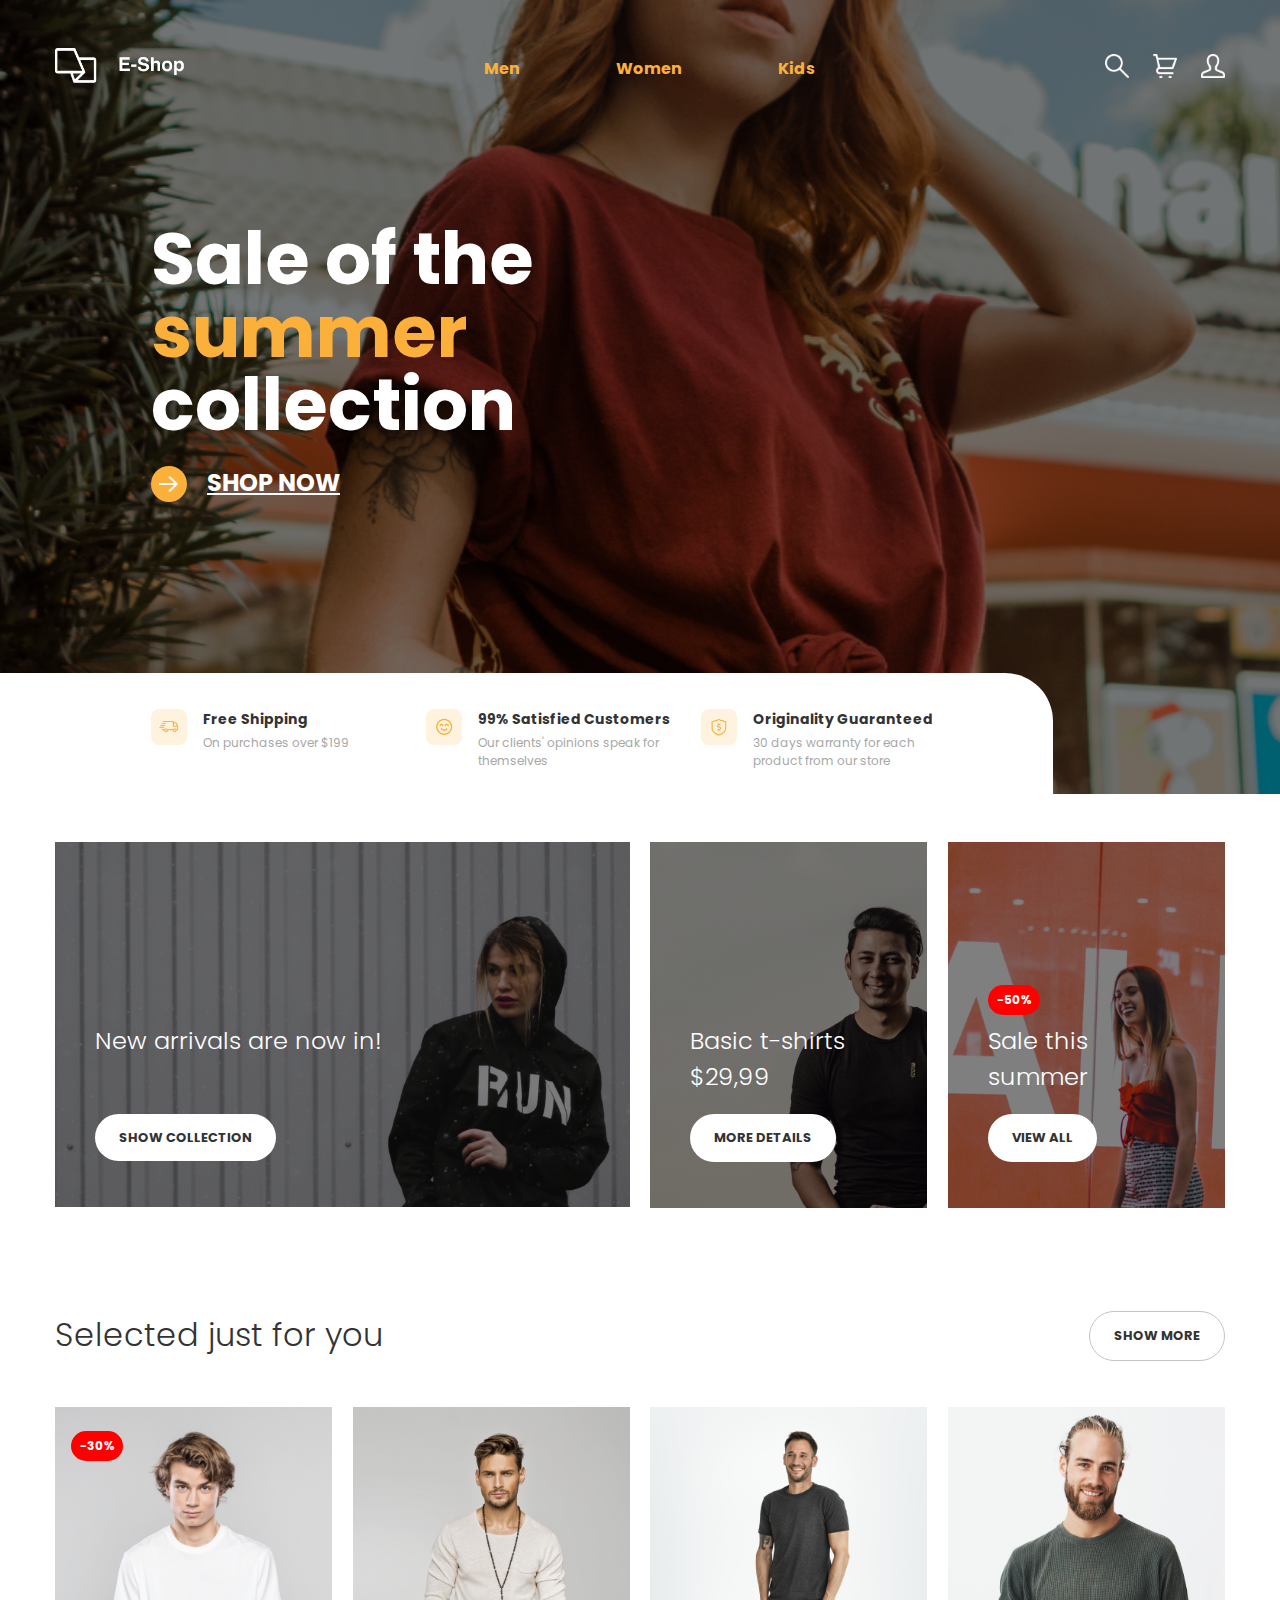
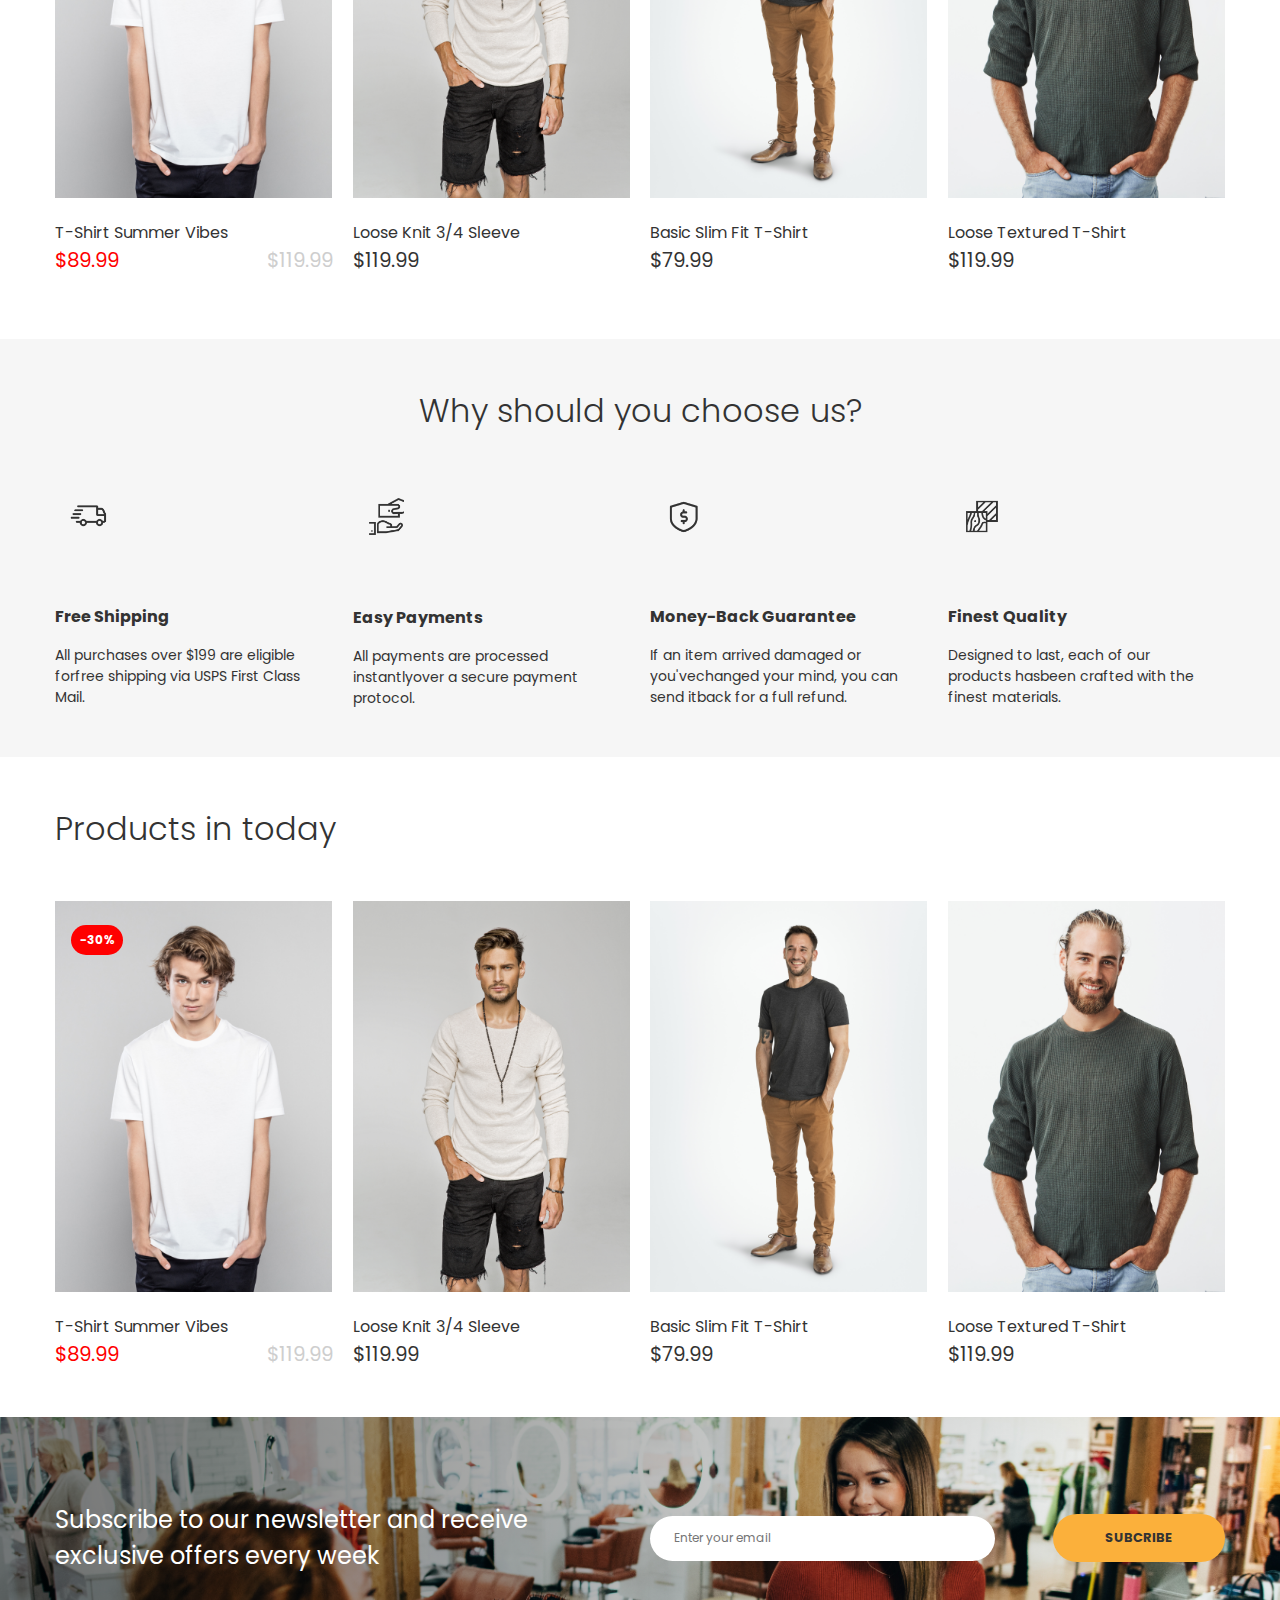
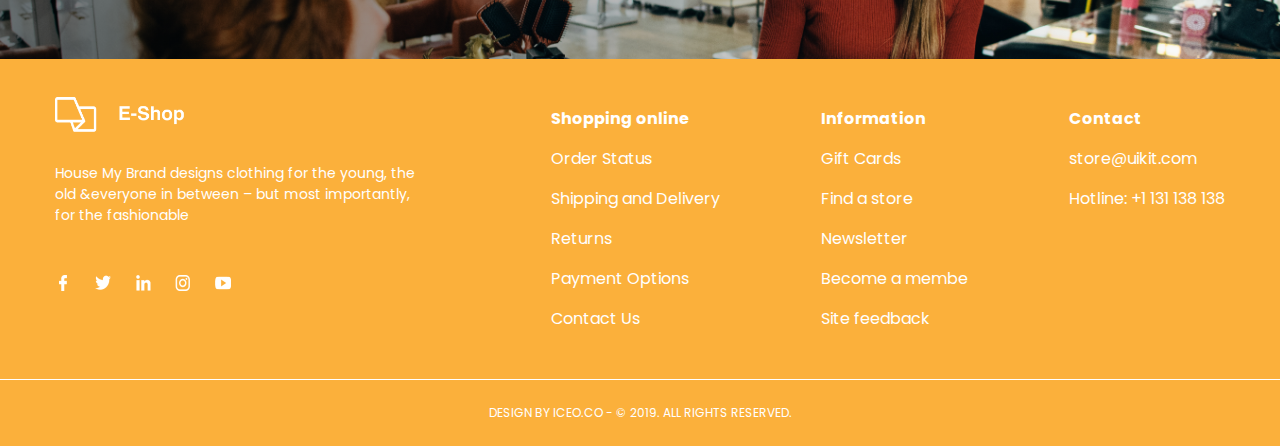
==== commit 15df280e: "fix grid class" ====
--- a/index.html
+++ b/index.html
@@ -4,8 +4,12 @@
 		<meta charset="UTF-8" />
 		<meta http-equiv="X-UA-Compatible" content="IE=edge" />
 		<meta name="viewport" content="width=device-width, initial-scale=1.0" />
-		<link rel="stylesheet" href="./css/reset.css" />
-		<link rel="stylesheet" href="./css/grid.css" />
+		<link rel="preconnect" href="https://fonts.googleapis.com" />
+		<link rel="preconnect" href="https://fonts.gstatic.com" crossorigin />
+		<link
+			href="https://fonts.googleapis.com/css2?family=Poppins:wght@300;400;700&display=swap"
+			rel="stylesheet"
+		/>
 		<link rel="stylesheet" href="./css/style.css" />
 		<title>E-Shop</title>
 	</head>
@@ -86,56 +90,6 @@
 			</div>
 		</header>
 		<main class="main">
-			<section class="cart-screen">
-				<div class="container">
-					<h3 class="cart-screen-title">Shopping Cart</h3>
-					<table class="cart-table">
-						<thead>
-							<tr>
-								<th>Product</th>
-								<th>Color</th>
-								<th>Size</th>
-								<th>Amount</th>
-								<th>Price</th>
-								<th></th>
-							</tr>
-						</thead>
-						<tbody>
-							<tr>
-								<td>
-									<img src="" alt="" />
-									<h4>T-shirt Summer Vibes</h4>
-								</td>
-								<td>White</td>
-								<td>XL</td>
-								<td>
-									<button>-</button>
-									<span>1</span>
-									<button>+</button>
-								</td>
-								<td><span>$89.99</span></td>
-								<td><button>x</button></td>
-							</tr>
-						</tbody>
-					</table>
-					<div class="row">
-						<div class="col-4">
-							<a href="#" class="go-back">Continue Shopping</a>
-						</div>
-						<div class="col-8">
-							<form class="promo-code-form">
-								<input type="text" class="input" />
-								<button>Apply</button>
-							</form>
-							<div class="total">
-								<p>Total cost:</p>
-								<span>$159.99</span>
-							</div>
-							<button>Checkout</button>
-						</div>
-					</div>
-				</div>
-			</section>
 			<section class="hero mb-xl">
 				<div class="container">
 					<div class="hero-container">
@@ -202,7 +156,7 @@
 			<section class="banner mb-xxl">
 				<div class="container">
 					<ul class="row">
-						<li class="col-6">
+						<li class="col-6 col-lg-6 col-sm-12">
 							<div class="banner-item">
 								<img
 									src="./assets/img/home-1.png"
@@ -215,7 +169,7 @@
 								</div>
 							</div>
 						</li>
-						<li class="col-3">
+						<li class="col-3 col-lg-3 col-sm-6">
 							<div class="banner-item">
 								<img
 									src="./assets/img/home-2.png"
@@ -228,7 +182,7 @@
 								</div>
 							</div>
 						</li>
-						<li class="col-3">
+						<li class="col-3 col-lg-3 col-sm-6">
 							<div class="banner-item">
 								<img
 									src="./assets/img/home-3.png"
@@ -248,7 +202,62 @@
 			<section class="selected-product mb-xl">
 				<div class="container">
 					<h3 class="selected-title mb-xl">Selected just for you</h3>
-					<ul class="row"></ul>
+					<ul class="row">
+						<li class="col-3 col-lg-3 col-sm-6">
+							<div class="product">
+								<img
+									src="./assets/img/home-product-1.png"
+									alt="T-Shirt Summer Vibes"
+									class="product-img"
+								/>
+								<h4 class="product-title">T-Shirt Summer Vibes</h4>
+								<div class="product-price">
+									<span class="product-price new-price">$89.99</span>
+									<span class="product-price old-price">$119.99</span>
+								</div>
+								<span class="product-promo badge">-30%</span>
+							</div>
+						</li>
+						<li class="col-3 col-lg-3 col-sm-6">
+							<div class="product">
+								<img
+									src="./assets/img/home-product-2.png"
+									alt="Loose Knit 3/4 Sleeve"
+									class="product-img"
+								/>
+								<h4 class="product-title">Loose Knit 3/4 Sleeve</h4>
+								<div class="product-price">
+									<span class="product-price">$119.99</span>
+								</div>
+							</div>
+						</li>
+						<li class="col-3 col-lg-3 col-sm-6">
+							<div class="product">
+								<img
+									src="./assets/img/home-product-3.png"
+									alt="Basic Slim Fit T-Shirt"
+									class="product-img"
+								/>
+								<h4 class="product-title">Basic Slim Fit T-Shirt</h4>
+								<div class="product-price">
+									<span class="product-price">$79.99</span>
+								</div>
+							</div>
+						</li>
+						<li class="col-3 col-lg-3 col-sm-6">
+							<div class="product">
+								<img
+									src="./assets/img/home-product-4.png"
+									alt="Loose Textured T-Shirt"
+									class="product-img"
+								/>
+								<h4 class="product-title">Loose Textured T-Shirt</h4>
+								<div class="product-price">
+									<span class="product-price">$119.99</span>
+								</div>
+							</div>
+						</li>
+					</ul>
 					<button class="btn btn-default">SHOW MORE</button>
 				</div>
 			</section>
@@ -258,7 +267,7 @@
 						Why should you choose us?
 					</h3>
 					<ul class="row">
-						<li class="col-3">
+						<li class="col-3 col-lg-3 col-sm-12">
 							<div class="benefit-item">
 								<img
 									src="./assets/img/shipping-icon-default.png"
@@ -274,7 +283,7 @@
 								</div>
 							</div>
 						</li>
-						<li class="col-3">
+						<li class="col-3 col-lg-3 col-sm-12">
 							<div class="benefit-item">
 								<img
 									src="./assets/img/payment-icon-default.png"
@@ -290,7 +299,7 @@
 								</div>
 							</div>
 						</li>
-						<li class="col-3">
+						<li class="col-3 col-lg-3 col-sm-12">
 							<div class="benefit-item">
 								<img
 									src="./assets/img/guarantee-icon-default.png"
@@ -306,7 +315,7 @@
 								</div>
 							</div>
 						</li>
-						<li class="col-3">
+						<li class="col-3 col-lg-3 col-sm-12">
 							<div class="benefit-item">
 								<img
 									src="./assets/img/material-icon-default.png"
@@ -331,7 +340,7 @@
 						Products in today
 					</h3>
 					<ul class="row">
-						<li class="col-3">
+						<li class="col-3 col-lg-3 col-sm-6">
 							<div class="product">
 								<img
 									src="./assets//img/home-product-1.png"
@@ -346,7 +355,7 @@
 								<span class="product-promo badge">-30%</span>
 							</div>
 						</li>
-						<li class="col-3">
+						<li class="col-3 col-lg-3 col-sm-6">
 							<div class="product">
 								<img
 									src="./assets/img/home-product-2.png"
@@ -359,7 +368,7 @@
 								</div>
 							</div>
 						</li>
-						<li class="col-3">
+						<li class="col-3 col-lg-3 col-sm-6">
 							<div class="product">
 								<img
 									src="./assets/img/home-product-3.png"
@@ -372,7 +381,7 @@
 								</div>
 							</div>
 						</li>
-						<li class="col-3">
+						<li class="col-3 col-lg-3 col-sm-6">
 							<div class="product">
 								<img
 									src="./assets/img/home-product-4.png"
@@ -391,13 +400,13 @@
 			<section class="subcribe">
 				<div class="container">
 					<div class="row f-center-x">
-						<div class="col-6">
+						<div class="col-6 col-lg-6 col-sm-12">
 							<p class="subcribe-title">
 								Subscribe to our newsletter and receive exclusive offers every
 								week
 							</p>
 						</div>
-						<div class="col-6">
+						<div class="col-6 col-lg-6 col-sm-12">
 							<form class="subcribe-form">
 								<input
 									class="input"
@@ -417,7 +426,7 @@
 		<footer class="footer">
 			<div class="container">
 				<div class="row justify-between py-xl">
-					<div class="col-4">
+					<div class="col-4 col-sm-8">
 						<div class="brand-story mb-xl">
 							<a href="#">
 								<img
@@ -432,7 +441,7 @@
 							</p>
 						</div>
 						<div class="social">
-							<ul class="list-group gap-l">
+							<ul class="list-group f-center-x gap-l">
 								<li class="list-group-item">
 									<a href="#"
 										><img
@@ -476,7 +485,7 @@
 							</ul>
 						</div>
 					</div>
-					<div class="col-7">
+					<div class="col-7 col-sm-12">
 						<div class="nav-link">
 							<ul class="list-group justify-between">
 								<li class="list-group-item">
@@ -533,6 +542,5 @@
 			</div>
 			<p class="copyright">DESIGN BY ICEO.CO - © 2019. ALL RIGHTS RESERVED.</p>
 		</footer>
-		<script type="module" src="js/script.js"></script>
 	</body>
 </html>
--- a/css/style.css
+++ b/css/style.css
@@ -136,11 +136,6 @@
 html {
   font-size: 16px;
 }
-@media only screen and (max-width: 576px) {
-  html {
-    font-size: 12px;
-  }
-}
 
 body {
   box-sizing: border-box;
@@ -163,11 +158,6 @@
   font-size: 2rem;
   font-weight: 300;
 }
-@media only screen and (max-width: 576px) {
-  h3 {
-    font-size: 1.5rem;
-  }
-}
 
 h4 {
   font-size: 1rem;
@@ -190,6 +180,15 @@
   display: inline-block;
 }
 
+@media only screen and (max-width: 577px) {
+  html {
+    font-size: 12px;
+  }
+
+  h3 {
+    font-size: 1.5rem;
+  }
+}
 .mb-xxs {
   margin-bottom: 0.25rem;
 }
@@ -599,48 +598,25 @@
   width: 8.6875rem;
 }
 
-@media only screen and (max-width: 576px) {
+.mobile-screen {
+  display: none;
+}
+
+@media only screen and (max-width: 577px) {
   .desktop-screen {
     display: none;
   }
-}
-
-.mobile-screen {
-  display: none;
-}
-@media only screen and (max-width: 576px) {
+
   .mobile-screen {
     display: block;
   }
 }
-
 .container {
   max-width: 1170px;
   margin-left: auto;
   margin-right: auto;
   padding: 0 0.625rem;
 }
-@media only screen and (max-width: 576px) {
-  .container {
-    padding: 0 2rem;
-    max-width: 576px;
-  }
-}
-@media only screen and (max-width: 768px) {
-  .container {
-    max-width: 768px;
-  }
-}
-@media only screen and (max-width: 990px) {
-  .container {
-    max-width: 990px;
-  }
-}
-@media only screen and (max-width: 1200px) {
-  .container {
-    max-width: 1200px;
-  }
-}
 
 .row {
   display: flex;
@@ -660,102 +636,210 @@
   flex: 0 0 auto;
   width: 8.3333333333%;
 }
-@media only screen and (max-width: 576px) {
-  .row .col-1 {
-    width: 16.6666666667%;
-  }
-}
 .row .col-2 {
   flex: 0 0 auto;
   width: 16.6666666667%;
 }
-@media only screen and (max-width: 576px) {
-  .row .col-2 {
-    width: 33.3333333333%;
-  }
-}
 .row .col-3 {
   flex: 0 0 auto;
   width: 25%;
 }
-@media only screen and (max-width: 576px) {
-  .row .col-3 {
-    width: 50%;
-  }
-}
 .row .col-4 {
   flex: 0 0 auto;
   width: 33.3333333333%;
 }
-@media only screen and (max-width: 576px) {
-  .row .col-4 {
-    width: 66.6666666667%;
-  }
-}
 .row .col-5 {
   flex: 0 0 auto;
   width: 41.6666666667%;
 }
-@media only screen and (max-width: 576px) {
-  .row .col-5 {
-    width: 83.3333333333%;
-  }
-}
 .row .col-6 {
   flex: 0 0 auto;
   width: 50%;
 }
-@media only screen and (max-width: 576px) {
-  .row .col-6 {
-    width: 100%;
-  }
-}
 .row .col-7 {
   flex: 0 0 auto;
   width: 58.3333333333%;
 }
-@media only screen and (max-width: 576px) {
-  .row .col-7 {
-    width: 100%;
-  }
-}
 .row .col-8 {
   flex: 0 0 auto;
   width: 66.6666666667%;
 }
-@media only screen and (max-width: 576px) {
-  .row .col-8 {
-    width: 100%;
-  }
-}
 .row .col-9 {
   flex: 0 0 auto;
   width: 75%;
 }
-@media only screen and (max-width: 576px) {
-  .row .col-9 {
-    width: 100%;
-  }
-}
 .row .col-10 {
   flex: 0 0 auto;
   width: 83.3333333333%;
 }
-@media only screen and (max-width: 576px) {
-  .row .col-10 {
-    width: 100%;
-  }
-}
 .row .col-11 {
   flex: 0 0 auto;
   width: 91.6666666667%;
 }
-@media only screen and (max-width: 576px) {
-  .row .col-11 {
+.row .col-12 {
+  flex: 0 0 auto;
+  width: 100%;
+}
+
+@media only screen and (max-width: 991px) {
+  .container {
+    max-width: 990px;
+  }
+
+  .row .col-lg-1 {
+    flex: 0 0 auto;
+    width: 8.3333333333%;
+  }
+  .row .col-lg-2 {
+    flex: 0 0 auto;
+    width: 16.6666666667%;
+  }
+  .row .col-lg-3 {
+    flex: 0 0 auto;
+    width: 25%;
+  }
+  .row .col-lg-4 {
+    flex: 0 0 auto;
+    width: 33.3333333333%;
+  }
+  .row .col-lg-5 {
+    flex: 0 0 auto;
+    width: 41.6666666667%;
+  }
+  .row .col-lg-6 {
+    flex: 0 0 auto;
+    width: 50%;
+  }
+  .row .col-lg-7 {
+    flex: 0 0 auto;
+    width: 58.3333333333%;
+  }
+  .row .col-lg-8 {
+    flex: 0 0 auto;
+    width: 66.6666666667%;
+  }
+  .row .col-lg-9 {
+    flex: 0 0 auto;
+    width: 75%;
+  }
+  .row .col-lg-10 {
+    flex: 0 0 auto;
+    width: 83.3333333333%;
+  }
+  .row .col-lg-11 {
+    flex: 0 0 auto;
+    width: 91.6666666667%;
+  }
+}
+@media only screen and (max-width: 769px) {
+  .container {
+    max-width: 768px;
+  }
+
+  .row .col-md-1 {
+    flex: 0 0 auto;
+    width: 8.3333333333%;
+  }
+  .row .col-md-2 {
+    flex: 0 0 auto;
+    width: 16.6666666667%;
+  }
+  .row .col-md-3 {
+    flex: 0 0 auto;
+    width: 25%;
+  }
+  .row .col-md-4 {
+    flex: 0 0 auto;
+    width: 33.3333333333%;
+  }
+  .row .col-md-5 {
+    flex: 0 0 auto;
+    width: 41.6666666667%;
+  }
+  .row .col-md-6 {
+    flex: 0 0 auto;
+    width: 50%;
+  }
+  .row .col-md-7 {
+    flex: 0 0 auto;
+    width: 58.3333333333%;
+  }
+  .row .col-md-8 {
+    flex: 0 0 auto;
+    width: 66.6666666667%;
+  }
+  .row .col-md-9 {
+    flex: 0 0 auto;
+    width: 75%;
+  }
+  .row .col-md-10 {
+    flex: 0 0 auto;
+    width: 83.3333333333%;
+  }
+  .row .col-md-11 {
+    flex: 0 0 auto;
+    width: 91.6666666667%;
+  }
+  .row .col-md-12 {
+    flex: 0 0 auto;
     width: 100%;
   }
 }
-
+@media only screen and (max-width: 577px) {
+  .container {
+    padding: 0 2rem;
+    max-width: 576px;
+  }
+
+  .row .col-sm-1 {
+    flex: 0 0 auto;
+    width: 8.3333333333%;
+  }
+  .row .col-sm-2 {
+    flex: 0 0 auto;
+    width: 16.6666666667%;
+  }
+  .row .col-sm-3 {
+    flex: 0 0 auto;
+    width: 25%;
+  }
+  .row .col-sm-4 {
+    flex: 0 0 auto;
+    width: 33.3333333333%;
+  }
+  .row .col-sm-5 {
+    flex: 0 0 auto;
+    width: 41.6666666667%;
+  }
+  .row .col-sm-6 {
+    flex: 0 0 auto;
+    width: 50%;
+  }
+  .row .col-sm-7 {
+    flex: 0 0 auto;
+    width: 58.3333333333%;
+  }
+  .row .col-sm-8 {
+    flex: 0 0 auto;
+    width: 66.6666666667%;
+  }
+  .row .col-sm-9 {
+    flex: 0 0 auto;
+    width: 75%;
+  }
+  .row .col-sm-10 {
+    flex: 0 0 auto;
+    width: 83.3333333333%;
+  }
+  .row .col-sm-11 {
+    flex: 0 0 auto;
+    width: 91.6666666667%;
+  }
+  .row .col-sm-12 {
+    flex: 0 0 auto;
+    width: 100%;
+  }
+}
 .flex {
   display: flex;
 }
@@ -782,7 +866,18 @@
   z-index: 100;
   width: 100%;
 }
-@media only screen and (max-width: 576px) {
+.header .menu-category .list-group {
+  gap: 6rem;
+  font-weight: bold;
+}
+.header .menu-functional .icon {
+  width: 1.5rem;
+}
+.header .menu-functional .list-group {
+  gap: 1.5rem;
+}
+
+@media only screen and (max-width: 577px) {
   .header {
     position: fixed;
     top: 0;
@@ -794,84 +889,32 @@
   .header .logo-img {
     width: 10.666667rem;
   }
-}
-.header .menu-category .list-group {
-  gap: 6rem;
-  font-weight: bold;
-}
-@media only screen and (max-width: 576px) {
   .header .menu-category {
     display: none;
   }
-}
-.header .menu-functional .icon {
-  height: auto;
-  width: 1.5rem;
-}
-@media only screen and (max-width: 576px) {
   .header .menu-functional .icon {
-    height: auto;
     width: 1.666666667rem;
   }
-}
-.header .menu-functional .list-group {
-  gap: 1.5rem;
-}
-
+  .header .menu-functional .list-group {
+    gap: 2rem;
+  }
+}
 .footer {
   color: #fff;
   background-color: #fbb03b;
   margin-bottom: 0;
 }
 .footer .social img {
-  height: auto;
   width: 1rem;
-}
-@media only screen and (max-width: 576px) {
-  .footer .social {
-    display: none;
-  }
 }
 .footer .brand-story {
   margin-top: -10px;
 }
-@media only screen and (max-width: 576px) {
-  .footer .brand-story {
-    margin-top: 0;
-    width: 100%;
-  }
-  .footer .brand-story .logo-img {
-    width: 11.44rem;
-  }
-}
 .footer .brand-story-detail {
   font-size: 0.8725rem;
 }
-@media only screen and (max-width: 576px) {
-  .footer .brand-story-detail {
-    font-size: 1.1666667rem;
-  }
-}
 .footer .nav-link-title {
   font-weight: bold;
-}
-@media only screen and (max-width: 576px) {
-  .footer .nav-link {
-    gap: 2rem;
-  }
-  .footer .nav-link > .list-group {
-    flex-direction: column;
-    gap: 2rem;
-  }
-}
-@media only screen and (max-width: 576px) {
-  .footer .row {
-    padding-top: 2rem;
-    padding-bottom: 4rem;
-  }
-  .footer .row > * {
-    width: 100%;
-  }
 }
 
 .copyright {
@@ -881,6 +924,35 @@
   text-align: center;
 }
 
+@media only screen and (max-width: 577px) {
+  .footer .social {
+    display: none;
+  }
+  .footer .brand-story {
+    margin-top: 0;
+    width: 100%;
+  }
+  .footer .brand-story .logo-img {
+    width: 11.44rem;
+  }
+  .footer .brand-story-detail {
+    font-size: 1.1666667rem;
+  }
+  .footer .nav-link {
+    gap: 2rem;
+  }
+  .footer .nav-link > .list-group {
+    flex-direction: column;
+    gap: 2rem;
+  }
+  .footer .row {
+    padding-top: 2rem;
+    padding-bottom: 4rem;
+  }
+  .footer .row > * {
+    width: 100%;
+  }
+}
 .btn {
   display: inline-block;
   padding: 0.875rem 1.5rem;
@@ -891,23 +963,23 @@
   border-radius: 3rem;
   border: 1px solid #c4c4c4;
 }
-@media only screen and (max-width: 576px) {
+.btn-default {
+  background: transparent;
+}
+.btn-light {
+  border: none;
+  background-color: #fff;
+}
+.btn-primary {
+  background-color: #fbb03b;
+}
+
+@media only screen and (max-width: 577px) {
   .btn {
     padding: 0.25rem 0.8rem;
     font-size: 0.8333333rem;
   }
 }
-.btn-default {
-  background: transparent;
-}
-.btn-light {
-  border: none;
-  background-color: #fff;
-}
-.btn-primary {
-  background-color: #fbb03b;
-}
-
 .unbordered {
   border: none;
 }
@@ -920,12 +992,12 @@
   padding: 6px 9px;
   border-radius: 2rem;
 }
-@media only screen and (max-width: 576px) {
+
+@media only screen and (max-width: 577px) {
   .badge {
     padding: 0.16666667rem 0.416666667rem;
   }
 }
-
 .list-group {
   position: relative;
   display: flex;
@@ -944,60 +1016,45 @@
 .benefit-item {
   width: 90%;
 }
-@media only screen and (max-width: 576px) {
+.benefit-item .icon {
+  width: 4.25rem;
+  border-radius: 5px;
+}
+.benefit-item img {
+  width: 4rem;
+  border-radius: 5px;
+}
+.benefit-item-title {
+  font-weight: bold;
+  padding-bottom: 1rem;
+}
+.benefit-item-desc {
+  color: var(--color-gray-2);
+}
+
+@media only screen and (max-width: 577px) {
   .benefit-item {
     display: flex;
     flex-direction: row;
     margin-bottom: 1.5rem;
   }
-}
-.benefit-item .icon {
-  width: 4.25rem;
-  border-radius: 5px;
-}
-@media only screen and (max-width: 576px) {
   .benefit-item .icon {
     margin-bottom: 0;
     margin-right: 1.5rem;
   }
-}
-.benefit-item img {
-  width: 4rem;
-  border-radius: 5px;
-}
-.benefit-item-title {
-  font-weight: bold;
-  padding-bottom: 1rem;
-}
-.benefit-item-desc {
-  color: var(--color-gray-2);
-}
-@media only screen and (max-width: 576px) {
   .benefit .col-3 {
     width: 100%;
   }
 }
-
 .product {
   position: relative;
 }
 .product-img {
   margin-bottom: 1rem;
-}
-@media only screen and (max-width: 576px) {
-  .product-img {
-    margin-bottom: 0rem;
-  }
 }
 .product-price {
   display: flex;
   font-size: 1.25rem;
-}
-@media only screen and (max-width: 576px) {
-  .product-price {
-    font-size: 0.833333rem;
-    margin-bottom: 0.333333rem;
-  }
 }
 .product-price.new-price {
   color: #f00;
@@ -1011,13 +1068,20 @@
   top: 1.5rem;
   left: 1rem;
 }
-@media only screen and (max-width: 576px) {
+
+@media only screen and (max-width: 577px) {
+  .product-img {
+    margin-bottom: 0rem;
+  }
+  .product-price {
+    font-size: 0.833333rem;
+    margin-bottom: 0.333333rem;
+  }
   .product-promo {
     top: 1rem;
     left: 0.75rem;
   }
 }
-
 .input {
   box-sizing: border-box;
   padding: 0.8625rem 1.5rem;
@@ -1034,28 +1098,12 @@
   background-size: cover;
   background-position: 0 center;
 }
-@media only screen and (max-width: 576px) {
-  .hero {
-    margin-bottom: 2rem;
-    background: linear-gradient(rgba(0, 0, 0, 0.5), rgba(0, 0, 0, 0.5)), url(../assets/img/home-banner.png);
-  }
-}
 .hero-container {
   padding: 13.875rem 0 0 6rem;
-}
-@media only screen and (max-width: 576px) {
-  .hero-container {
-    padding: 22.58333333rem 0;
-  }
 }
 .hero-heading {
   margin-bottom: 10.6875rem;
   color: #fff;
-}
-@media only screen and (max-width: 576px) {
-  .hero-heading {
-    margin-bottom: 0;
-  }
 }
 .hero-text {
   font-size: 4.5rem;
@@ -1064,11 +1112,6 @@
 }
 .hero-text span {
   display: block;
-}
-@media only screen and (max-width: 576px) {
-  .hero-text {
-    font-size: 4rem;
-  }
 }
 .hero-redirect {
   font-size: 1.5rem;
@@ -1089,12 +1132,6 @@
   margin-right: 1.25rem;
   border-radius: 50%;
 }
-@media only screen and (max-width: 576px) {
-  .hero-redirect::before {
-    height: 2.6666667rem;
-    width: 2.6666667rem;
-  }
-}
 
 .pill {
   position: relative;
@@ -1104,11 +1141,6 @@
   padding-bottom: 1.5rem;
   padding-right: 6rem;
   z-index: 1;
-}
-@media only screen and (max-width: 576px) {
-  .pill {
-    display: none;
-  }
 }
 .pill::before {
   content: "";
@@ -1152,14 +1184,6 @@
   top: 0;
   right: 10px;
 }
-@media only screen and (max-width: 576px) {
-  .selected-product .btn {
-    margin-top: 0.5833333rem;
-    right: 2rem;
-    padding: 0 0.25rem;
-    border: none;
-  }
-}
 
 .today-product-title {
   text-align: left;
@@ -1174,71 +1198,12 @@
   left: 40px;
   right: 40px;
 }
-@media only screen and (max-width: 990px) {
-  .banner-item-content {
-    bottom: 2rem;
-    left: 1.5rem;
-    right: 1.5rem;
-  }
-}
-@media only screen and (max-width: 768px) {
-  .banner-item-content {
-    bottom: 1.5rem;
-    left: 0.5rem;
-    right: 0.25rem;
-  }
-}
-@media only screen and (max-width: 576px) {
-  .banner-item-content {
-    left: 1.3333333rem;
-    bottom: 1.3333333rem;
-    right: 1.3333333rem;
-  }
-}
 .banner-item-title {
   font-size: 1.5rem;
   min-height: 4.5rem;
   margin-bottom: 1.175rem;
   color: #fff;
 }
-@media only screen and (max-width: 990px) {
-  .banner-item-title {
-    font-size: 1.3rem;
-    min-height: 3.5rem;
-    margin-bottom: 0.75rem;
-  }
-}
-@media only screen and (max-width: 768px) {
-  .banner-item-title {
-    font-size: 1rem;
-    min-height: 3.5rem;
-    margin-bottom: 0.75rem;
-  }
-}
-@media only screen and (max-width: 576px) {
-  .banner-item-title {
-    font-size: 1.1666666667rem;
-    min-height: 3.5rem;
-    margin-bottom: 0.75rem;
-  }
-}
-@media only screen and (max-width: 990px) {
-  .banner .btn {
-    padding: 0.45rem 0.8rem;
-  }
-}
-@media only screen and (max-width: 768px) {
-  .banner .btn {
-    font-size: 0.8rem;
-    padding: 0.45rem 0.45rem;
-  }
-}
-@media only screen and (max-width: 576px) {
-  .banner .btn {
-    padding: 0.25rem 0.8rem;
-    font-size: 0.8333333rem;
-  }
-}
 
 .subcribe {
   background: linear-gradient(90deg, rgba(0, 0, 0, 0.5) 10%, rgba(0, 0, 0, 0) 90%), url(../assets/img/home-newsletter.png);
@@ -1246,21 +1211,9 @@
   background-size: cover;
   background-position: center;
 }
-@media only screen and (max-width: 576px) {
-  .subcribe {
-    padding: 2rem 0;
-  }
-}
 .subcribe-title {
   font-size: 1.5rem;
   color: #fff;
-}
-@media only screen and (max-width: 576px) {
-  .subcribe-title {
-    font-size: 1.1666666667rem;
-    width: 60%;
-    margin-bottom: 2rem;
-  }
 }
 .subcribe .subcribe-form {
   display: flex;
@@ -1272,16 +1225,98 @@
 .subcribe .subcribe-form .input {
   width: 60%;
 }
-@media only screen and (max-width: 576px) {
+.subcribe .subcribe-form .btn {
+  width: 30%;
+}
+
+@media only screen and (max-width: 991px) {
+  .banner-item-content {
+    bottom: 2rem;
+    left: 1.5rem;
+    right: 1.5rem;
+  }
+  .banner-item-title {
+    font-size: 1.3rem;
+    min-height: 3.5rem;
+    margin-bottom: 0.75rem;
+  }
+  .banner .btn {
+    padding: 0.45rem 0.8rem;
+  }
+}
+@media only screen and (max-width: 769px) {
+  .banner-item-content {
+    bottom: 1.5rem;
+    left: 0.5rem;
+    right: 0.25rem;
+  }
+  .banner-item-title {
+    font-size: 1rem;
+    min-height: 3.5rem;
+    margin-bottom: 0.75rem;
+  }
+  .banner .btn {
+    font-size: 0.8rem;
+    padding: 0.45rem 0.45rem;
+  }
+}
+@media only screen and (max-width: 577px) {
+  .hero {
+    margin-bottom: 2rem;
+    background: linear-gradient(rgba(0, 0, 0, 0.5), rgba(0, 0, 0, 0.5)), url(../assets/img/home-banner.png);
+  }
+  .hero-container {
+    padding: 22.58333333rem 0;
+  }
+  .hero-heading {
+    margin-bottom: 0;
+  }
+  .hero-text {
+    font-size: 4rem;
+  }
+  .hero-redirect::before {
+    height: 2.6666667rem;
+    width: 2.6666667rem;
+  }
+
+  .pill {
+    display: none;
+  }
+
+  .selected-product .btn {
+    margin-top: 0.5833333rem;
+    right: 2rem;
+    padding: 0 0.25rem;
+    border: none;
+  }
+
+  .banner-item-content {
+    left: 1.3333333rem;
+    bottom: 1.3333333rem;
+    right: 1.3333333rem;
+  }
+  .banner-item-title {
+    font-size: 1.1666666667rem;
+    min-height: 3.5rem;
+    margin-bottom: 0.75rem;
+  }
+  .banner .btn {
+    padding: 0.25rem 0.8rem;
+    font-size: 0.8333333rem;
+  }
+
+  .subcribe {
+    padding: 2rem 0;
+  }
+  .subcribe-title {
+    font-size: 1.1666666667rem;
+    width: 60%;
+    margin-bottom: 2rem;
+  }
   .subcribe .subcribe-form .input {
     width: 100%;
     margin-bottom: 1.33333333rem;
   }
-}
-.subcribe .subcribe-form .btn {
-  width: 30%;
-}
-@media only screen and (max-width: 576px) {
   .subcribe .subcribe-form .btn {
     font-size: 1rem;
     padding-top: 0.8rem;
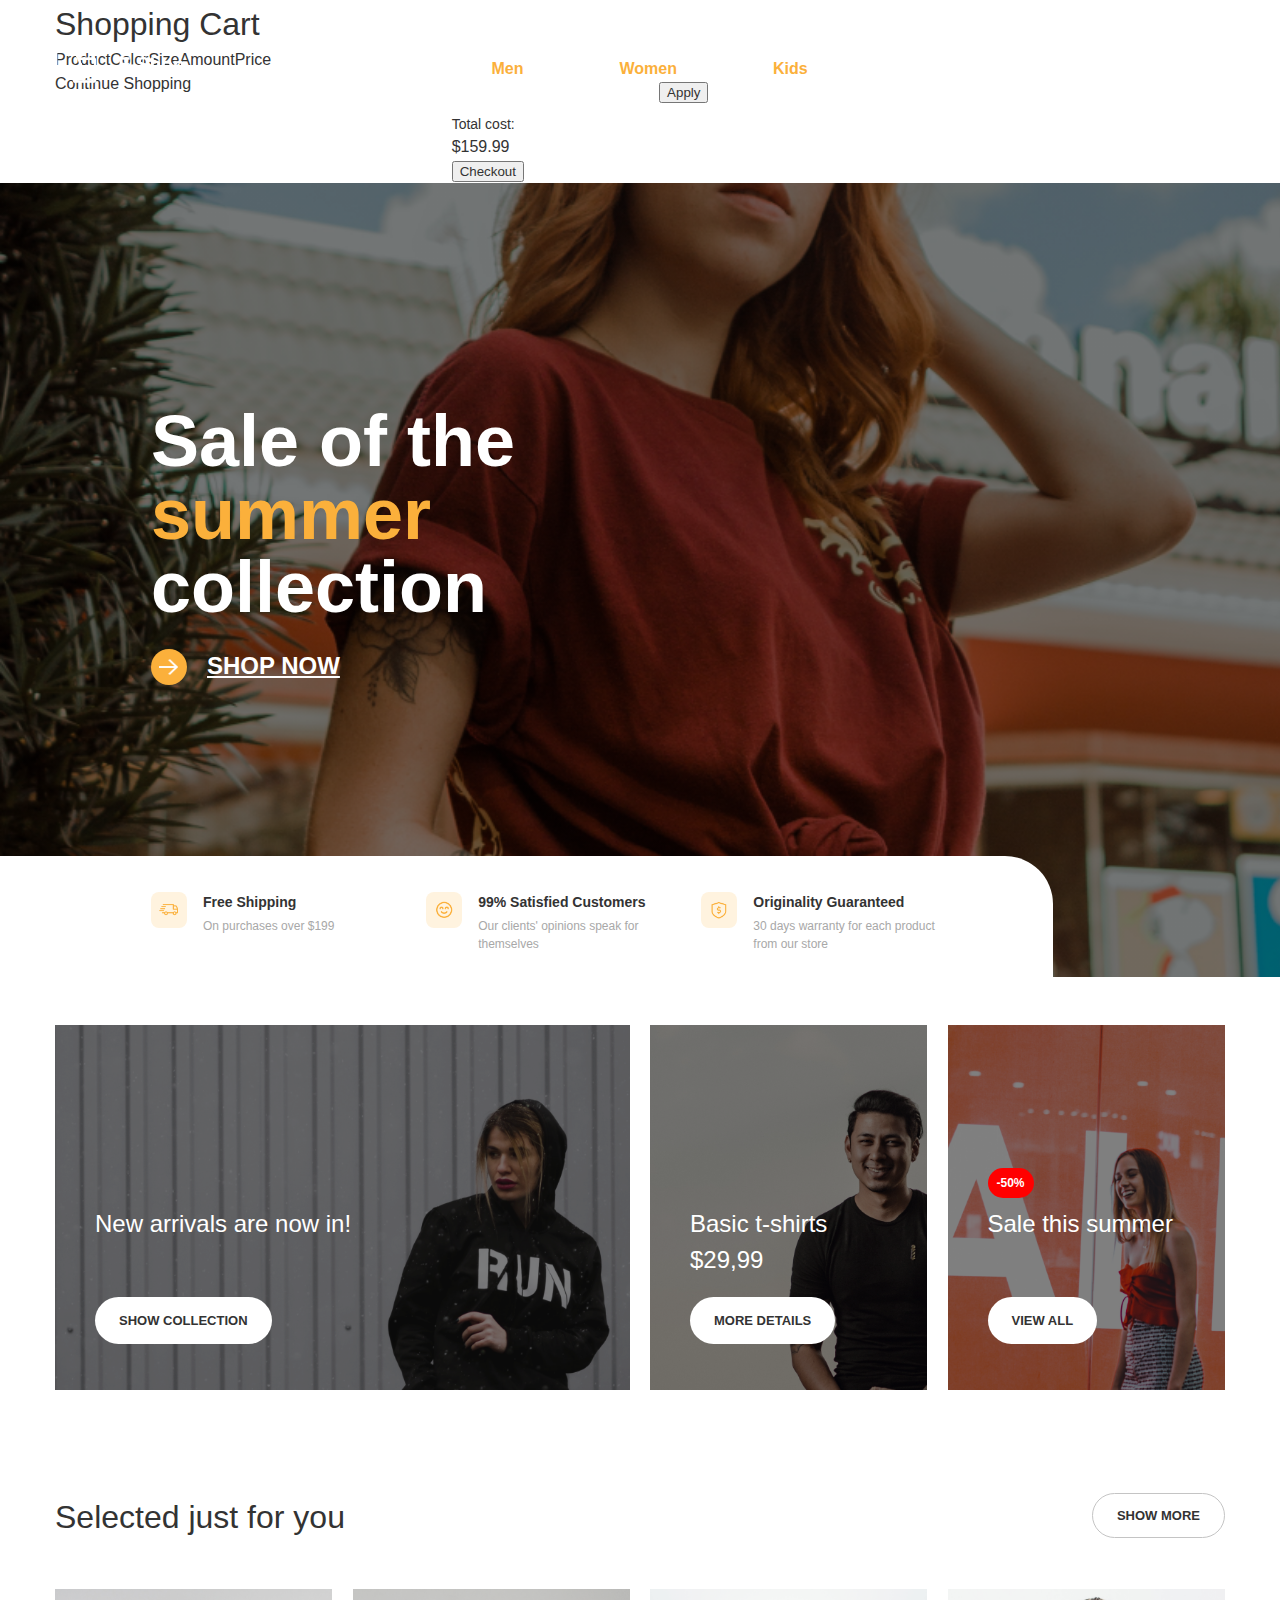
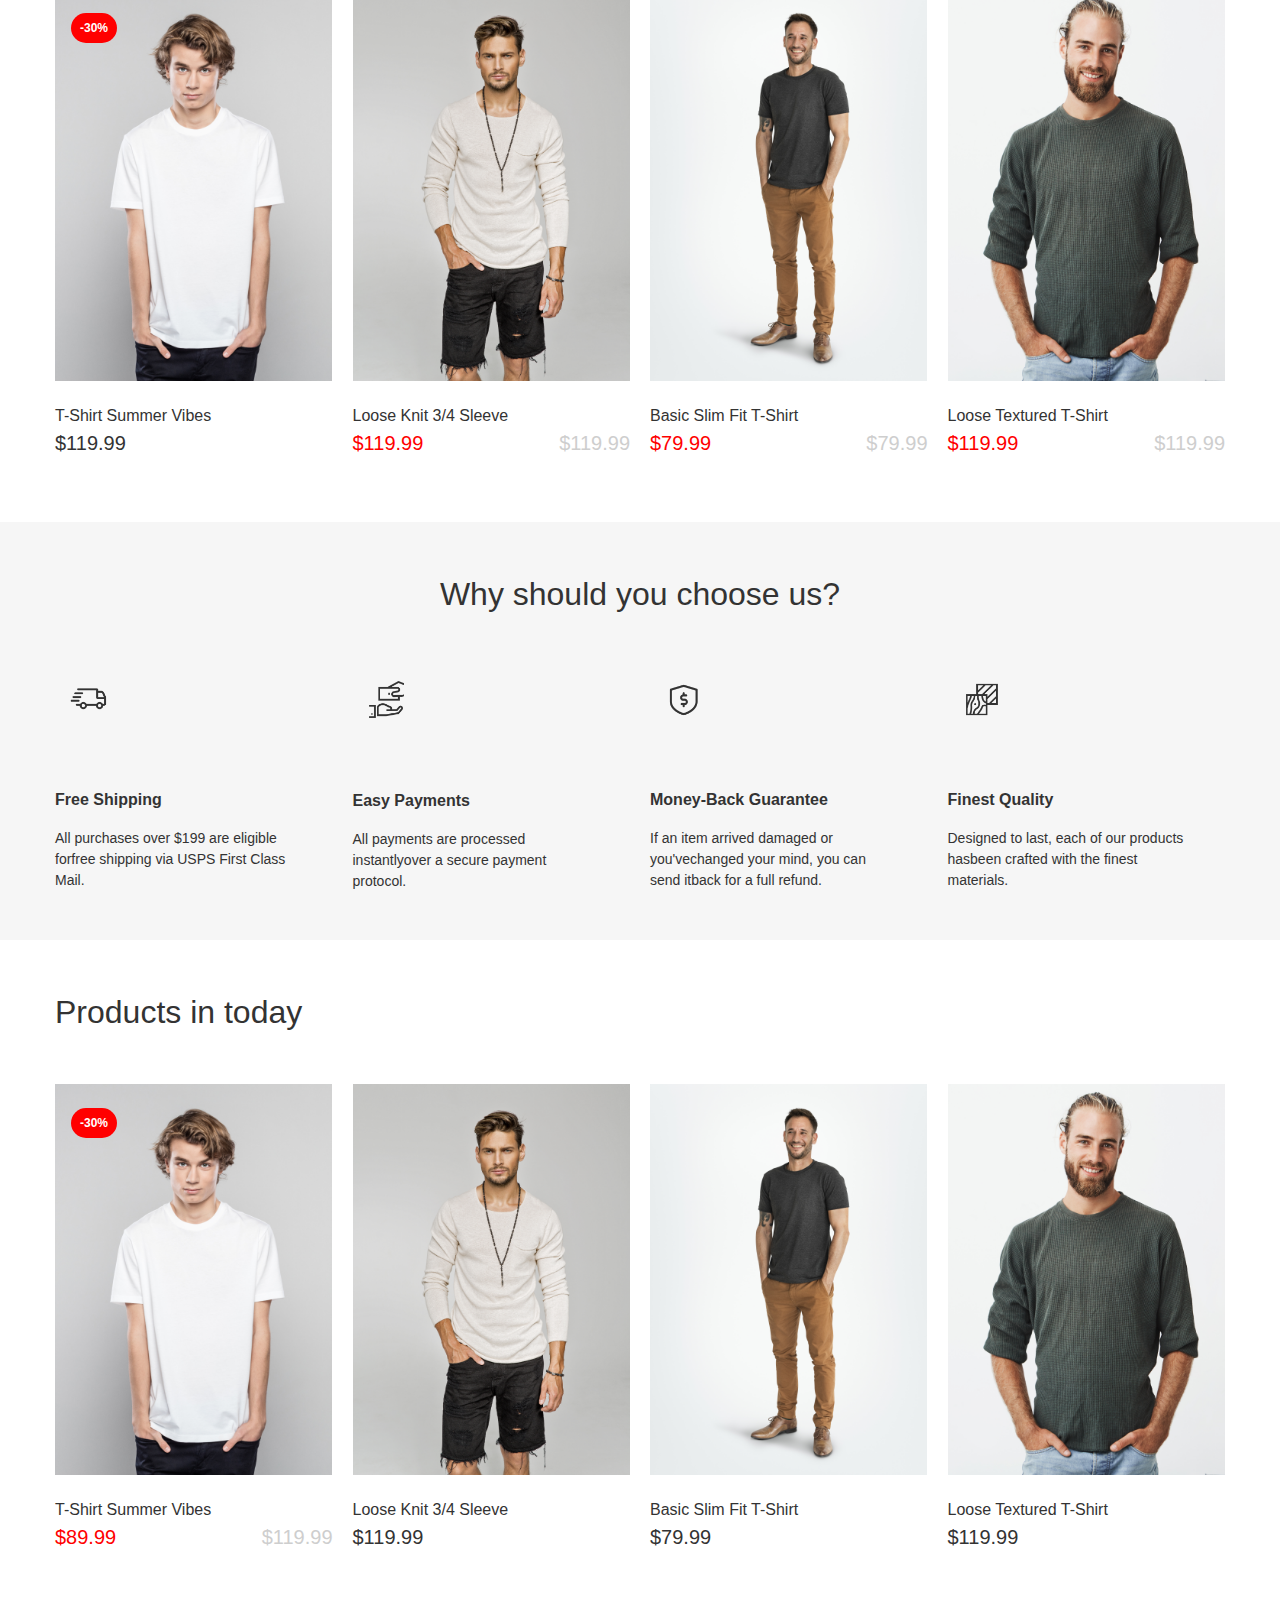
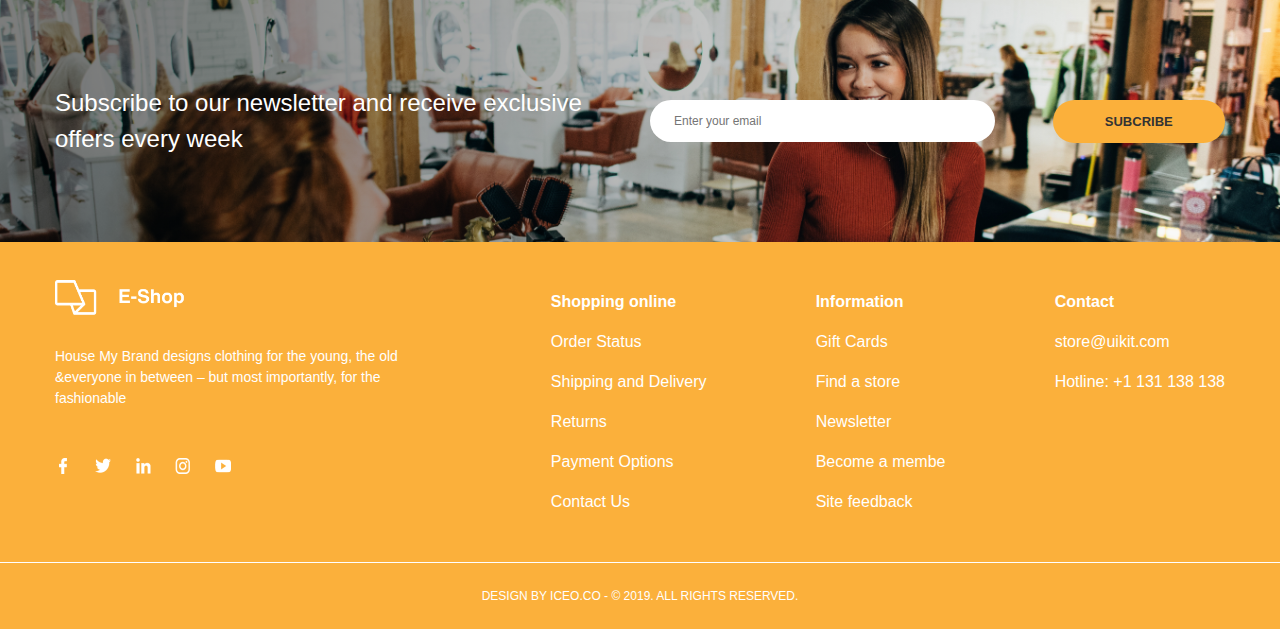
==== commit 3102f1f4: "Update render cart item" ====
--- a/index.html
+++ b/index.html
@@ -4,12 +4,8 @@
 		<meta charset="UTF-8" />
 		<meta http-equiv="X-UA-Compatible" content="IE=edge" />
 		<meta name="viewport" content="width=device-width, initial-scale=1.0" />
-		<link rel="preconnect" href="https://fonts.googleapis.com" />
-		<link rel="preconnect" href="https://fonts.gstatic.com" crossorigin />
-		<link
-			href="https://fonts.googleapis.com/css2?family=Poppins:wght@300;400;700&display=swap"
-			rel="stylesheet"
-		/>
+		<link rel="stylesheet" href="./css/reset.css" />
+		<link rel="stylesheet" href="./css/grid.css" />
 		<link rel="stylesheet" href="./css/style.css" />
 		<title>E-Shop</title>
 	</head>
@@ -90,6 +86,40 @@
 			</div>
 		</header>
 		<main class="main">
+			<section class="cart-screen">
+				<div class="container">
+					<h3 class="cart-screen-title">Shopping Cart</h3>
+					<table class="cart-table">
+						<thead>
+							<tr>
+								<th>Product</th>
+								<th>Color</th>
+								<th>Size</th>
+								<th>Amount</th>
+								<th>Price</th>
+								<th></th>
+							</tr>
+						</thead>
+						<tbody class="cart-table-body"></tbody>
+					</table>
+					<div class="row">
+						<div class="col-4">
+							<a href="#" class="go-back">Continue Shopping</a>
+						</div>
+						<div class="col-8">
+							<form class="promo-code-form">
+								<input type="text" class="input" />
+								<button>Apply</button>
+							</form>
+							<div class="total">
+								<p>Total cost:</p>
+								<span>$159.99</span>
+							</div>
+							<button>Checkout</button>
+						</div>
+					</div>
+				</div>
+			</section>
 			<section class="hero mb-xl">
 				<div class="container">
 					<div class="hero-container">
@@ -156,7 +186,7 @@
 			<section class="banner mb-xxl">
 				<div class="container">
 					<ul class="row">
-						<li class="col-6 col-lg-6 col-sm-12">
+						<li class="col-6">
 							<div class="banner-item">
 								<img
 									src="./assets/img/home-1.png"
@@ -169,7 +199,7 @@
 								</div>
 							</div>
 						</li>
-						<li class="col-3 col-lg-3 col-sm-6">
+						<li class="col-3">
 							<div class="banner-item">
 								<img
 									src="./assets/img/home-2.png"
@@ -182,7 +212,7 @@
 								</div>
 							</div>
 						</li>
-						<li class="col-3 col-lg-3 col-sm-6">
+						<li class="col-3">
 							<div class="banner-item">
 								<img
 									src="./assets/img/home-3.png"
@@ -202,62 +232,7 @@
 			<section class="selected-product mb-xl">
 				<div class="container">
 					<h3 class="selected-title mb-xl">Selected just for you</h3>
-					<ul class="row">
-						<li class="col-3 col-lg-3 col-sm-6">
-							<div class="product">
-								<img
-									src="./assets/img/home-product-1.png"
-									alt="T-Shirt Summer Vibes"
-									class="product-img"
-								/>
-								<h4 class="product-title">T-Shirt Summer Vibes</h4>
-								<div class="product-price">
-									<span class="product-price new-price">$89.99</span>
-									<span class="product-price old-price">$119.99</span>
-								</div>
-								<span class="product-promo badge">-30%</span>
-							</div>
-						</li>
-						<li class="col-3 col-lg-3 col-sm-6">
-							<div class="product">
-								<img
-									src="./assets/img/home-product-2.png"
-									alt="Loose Knit 3/4 Sleeve"
-									class="product-img"
-								/>
-								<h4 class="product-title">Loose Knit 3/4 Sleeve</h4>
-								<div class="product-price">
-									<span class="product-price">$119.99</span>
-								</div>
-							</div>
-						</li>
-						<li class="col-3 col-lg-3 col-sm-6">
-							<div class="product">
-								<img
-									src="./assets/img/home-product-3.png"
-									alt="Basic Slim Fit T-Shirt"
-									class="product-img"
-								/>
-								<h4 class="product-title">Basic Slim Fit T-Shirt</h4>
-								<div class="product-price">
-									<span class="product-price">$79.99</span>
-								</div>
-							</div>
-						</li>
-						<li class="col-3 col-lg-3 col-sm-6">
-							<div class="product">
-								<img
-									src="./assets/img/home-product-4.png"
-									alt="Loose Textured T-Shirt"
-									class="product-img"
-								/>
-								<h4 class="product-title">Loose Textured T-Shirt</h4>
-								<div class="product-price">
-									<span class="product-price">$119.99</span>
-								</div>
-							</div>
-						</li>
-					</ul>
+					<ul class="row"></ul>
 					<button class="btn btn-default">SHOW MORE</button>
 				</div>
 			</section>
@@ -267,7 +242,7 @@
 						Why should you choose us?
 					</h3>
 					<ul class="row">
-						<li class="col-3 col-lg-3 col-sm-12">
+						<li class="col-3">
 							<div class="benefit-item">
 								<img
 									src="./assets/img/shipping-icon-default.png"
@@ -283,7 +258,7 @@
 								</div>
 							</div>
 						</li>
-						<li class="col-3 col-lg-3 col-sm-12">
+						<li class="col-3">
 							<div class="benefit-item">
 								<img
 									src="./assets/img/payment-icon-default.png"
@@ -299,7 +274,7 @@
 								</div>
 							</div>
 						</li>
-						<li class="col-3 col-lg-3 col-sm-12">
+						<li class="col-3">
 							<div class="benefit-item">
 								<img
 									src="./assets/img/guarantee-icon-default.png"
@@ -315,7 +290,7 @@
 								</div>
 							</div>
 						</li>
-						<li class="col-3 col-lg-3 col-sm-12">
+						<li class="col-3">
 							<div class="benefit-item">
 								<img
 									src="./assets/img/material-icon-default.png"
@@ -340,7 +315,7 @@
 						Products in today
 					</h3>
 					<ul class="row">
-						<li class="col-3 col-lg-3 col-sm-6">
+						<li class="col-3">
 							<div class="product">
 								<img
 									src="./assets//img/home-product-1.png"
@@ -355,7 +330,7 @@
 								<span class="product-promo badge">-30%</span>
 							</div>
 						</li>
-						<li class="col-3 col-lg-3 col-sm-6">
+						<li class="col-3">
 							<div class="product">
 								<img
 									src="./assets/img/home-product-2.png"
@@ -368,7 +343,7 @@
 								</div>
 							</div>
 						</li>
-						<li class="col-3 col-lg-3 col-sm-6">
+						<li class="col-3">
 							<div class="product">
 								<img
 									src="./assets/img/home-product-3.png"
@@ -381,7 +356,7 @@
 								</div>
 							</div>
 						</li>
-						<li class="col-3 col-lg-3 col-sm-6">
+						<li class="col-3">
 							<div class="product">
 								<img
 									src="./assets/img/home-product-4.png"
@@ -400,13 +375,13 @@
 			<section class="subcribe">
 				<div class="container">
 					<div class="row f-center-x">
-						<div class="col-6 col-lg-6 col-sm-12">
+						<div class="col-6">
 							<p class="subcribe-title">
 								Subscribe to our newsletter and receive exclusive offers every
 								week
 							</p>
 						</div>
-						<div class="col-6 col-lg-6 col-sm-12">
+						<div class="col-6">
 							<form class="subcribe-form">
 								<input
 									class="input"
@@ -426,7 +401,7 @@
 		<footer class="footer">
 			<div class="container">
 				<div class="row justify-between py-xl">
-					<div class="col-4 col-sm-8">
+					<div class="col-4">
 						<div class="brand-story mb-xl">
 							<a href="#">
 								<img
@@ -441,7 +416,7 @@
 							</p>
 						</div>
 						<div class="social">
-							<ul class="list-group f-center-x gap-l">
+							<ul class="list-group gap-l">
 								<li class="list-group-item">
 									<a href="#"
 										><img
@@ -485,7 +460,7 @@
 							</ul>
 						</div>
 					</div>
-					<div class="col-7 col-sm-12">
+					<div class="col-7">
 						<div class="nav-link">
 							<ul class="list-group justify-between">
 								<li class="list-group-item">
@@ -542,5 +517,6 @@
 			</div>
 			<p class="copyright">DESIGN BY ICEO.CO - © 2019. ALL RIGHTS RESERVED.</p>
 		</footer>
+		<script type="module" src="js/script.js"></script>
 	</body>
 </html>
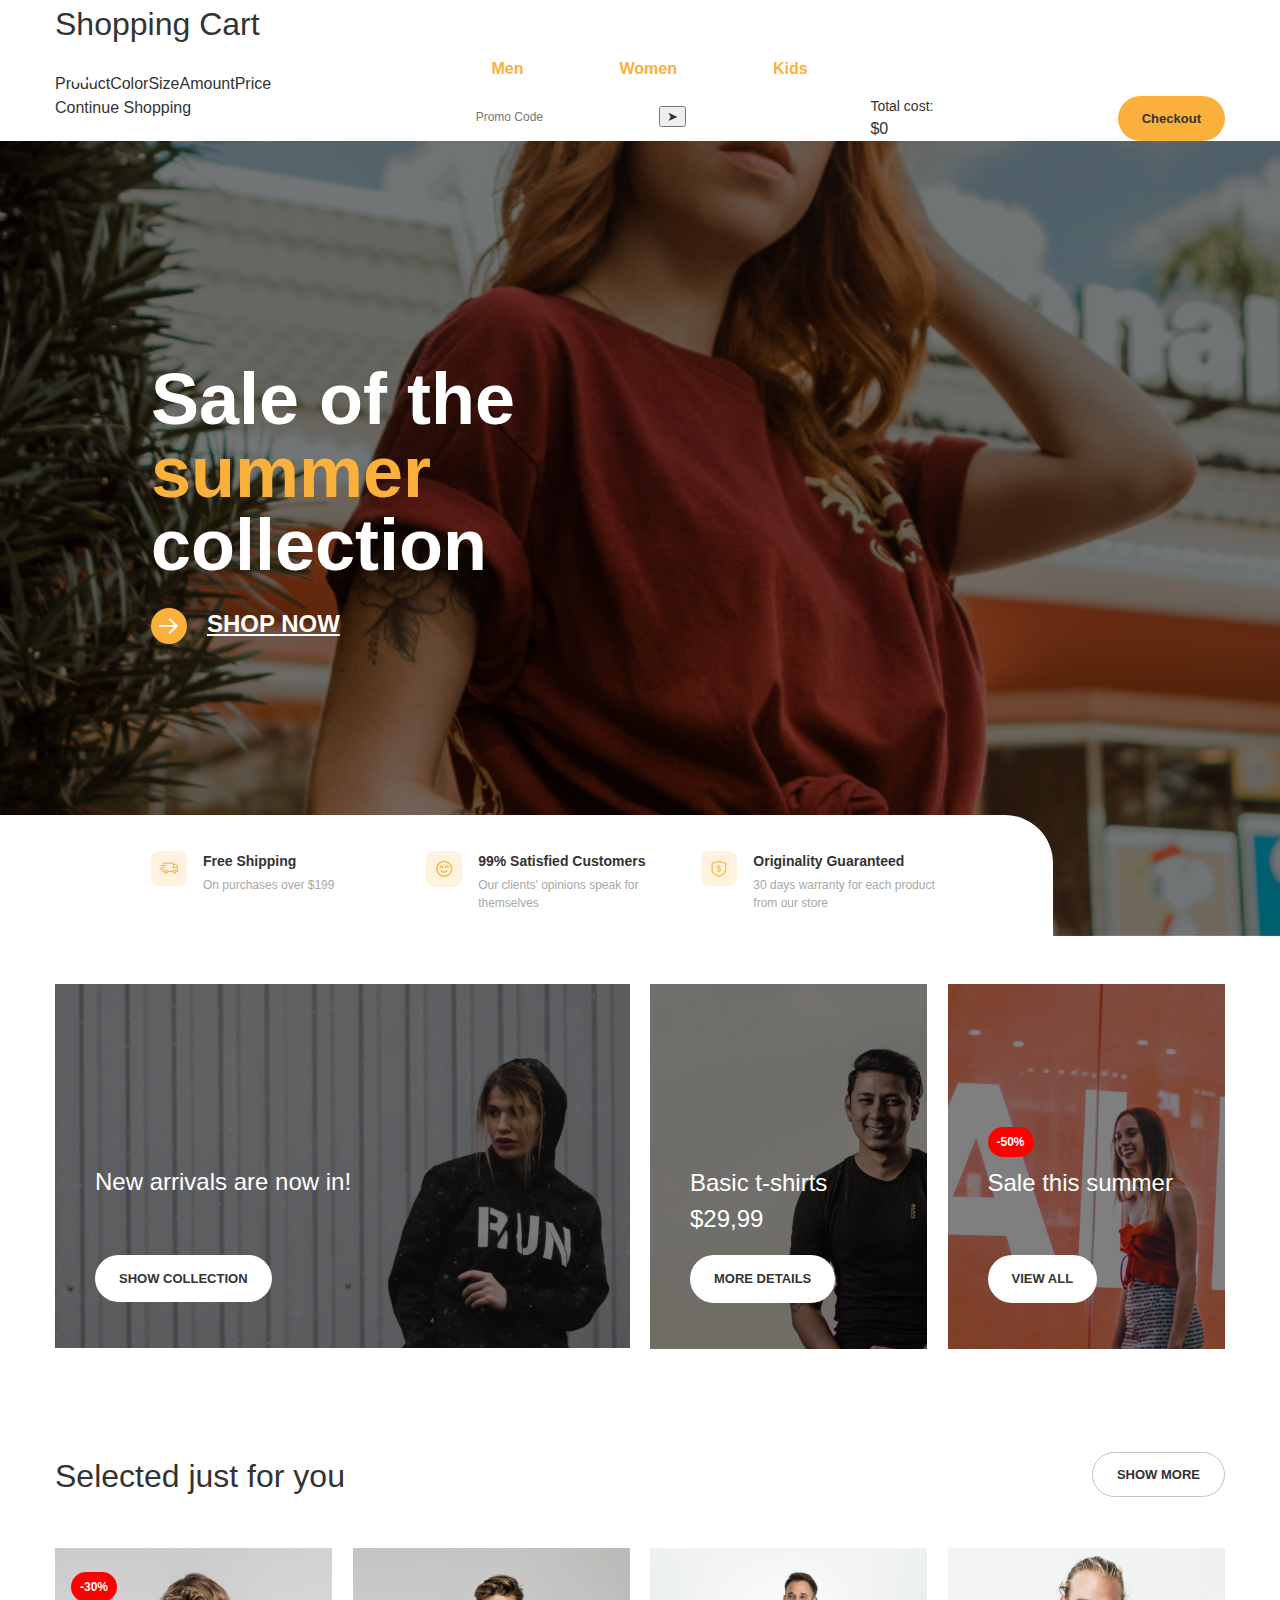
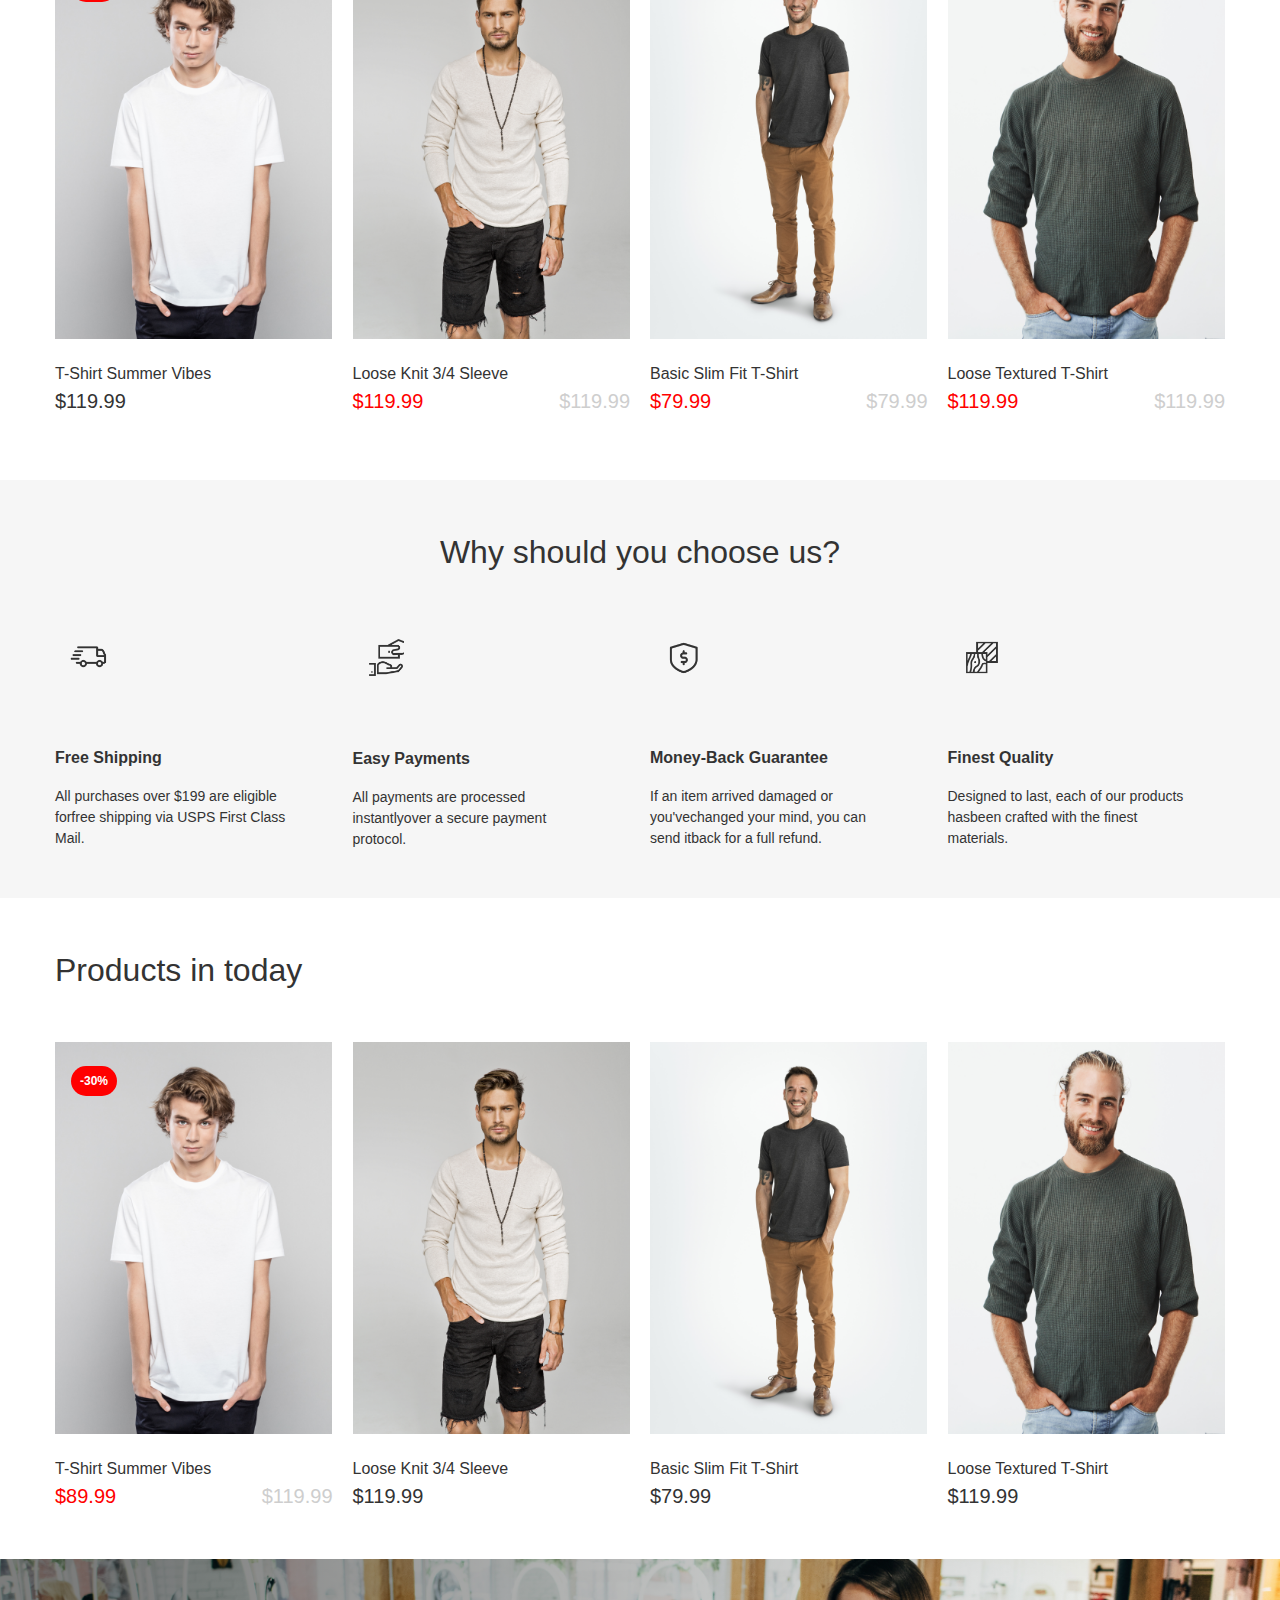
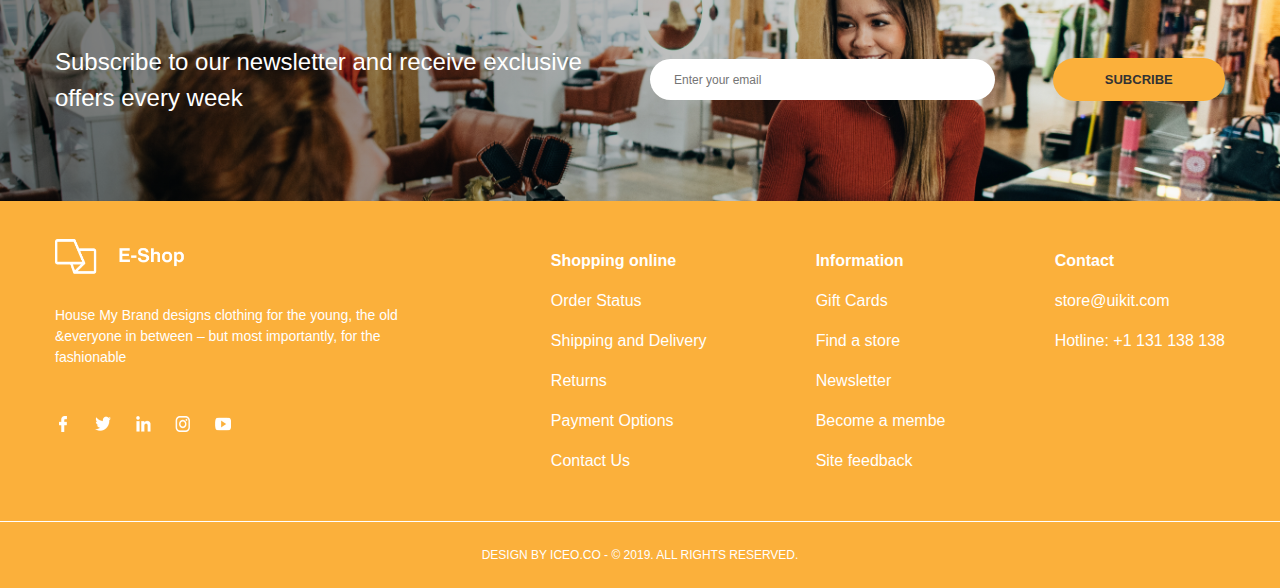
==== commit f09cb02d: "update" ====
--- a/index.html
+++ b/index.html
@@ -19,6 +19,7 @@
 								<img
 									class="logo-img desktop-screen"
 									src="./assets/img/Logo.png"
+									id="logo-header"
 									alt="E-shop"
 								/>
 								<img
@@ -49,6 +50,7 @@
 									><img
 										class="icon desktop-screen"
 										src="./assets/img/search-icon.png"
+										id="search-btn"
 										alt="search"
 									/>
 									<img
@@ -63,7 +65,9 @@
 									><img
 										class="icon desktop-screen"
 										src="./assets/img/cart-icon.png"
-										alt="cart" /><img
+										id="cart-btn"
+										alt="cart" />
+									<img
 										class="icon mobile-screen"
 										src="./assets/img/user-icon-dark.png"
 										alt="search"
@@ -73,6 +77,7 @@
 								<a href="#"
 									><img
 										class="icon desktop-screen"
+										id="user-btn"
 										src="./assets/img/user-icon.png"
 										alt="user desktop-screen" /><img
 										class="icon mobile-screen"
@@ -85,41 +90,41 @@
 				</div>
 			</div>
 		</header>
+		<section class="cart-screen">
+			<div class="container">
+				<h3 class="cart-screen-title mb-l">Shopping Cart</h3>
+				<table class="cart-table">
+					<thead>
+						<tr>
+							<th>Product</th>
+							<th>Color</th>
+							<th>Size</th>
+							<th>Amount</th>
+							<th>Price</th>
+							<th></th>
+						</tr>
+					</thead>
+					<tbody class="cart-table-body"></tbody>
+				</table>
+				<div class="row">
+					<div class="col-4">
+						<a href="#" class="go-back">Continue Shopping</a>
+					</div>
+					<div class="col-8 flex justify-between">
+						<form class="promo-code-form">
+							<input type="text" class="input" placeholder="Promo Code" />
+							<button type="submit">&#10148;</button>
+						</form>
+						<div class="total">
+							<p>Total cost:</p>
+							<span class="total-price">$0</span>
+						</div>
+						<button class="btn btn-primary unbordered">Checkout</button>
+					</div>
+				</div>
+			</div>
+		</section>
 		<main class="main">
-			<section class="cart-screen">
-				<div class="container">
-					<h3 class="cart-screen-title">Shopping Cart</h3>
-					<table class="cart-table">
-						<thead>
-							<tr>
-								<th>Product</th>
-								<th>Color</th>
-								<th>Size</th>
-								<th>Amount</th>
-								<th>Price</th>
-								<th></th>
-							</tr>
-						</thead>
-						<tbody class="cart-table-body"></tbody>
-					</table>
-					<div class="row">
-						<div class="col-4">
-							<a href="#" class="go-back">Continue Shopping</a>
-						</div>
-						<div class="col-8">
-							<form class="promo-code-form">
-								<input type="text" class="input" />
-								<button>Apply</button>
-							</form>
-							<div class="total">
-								<p>Total cost:</p>
-								<span>$159.99</span>
-							</div>
-							<button>Checkout</button>
-						</div>
-					</div>
-				</div>
-			</section>
 			<section class="hero mb-xl">
 				<div class="container">
 					<div class="hero-container">
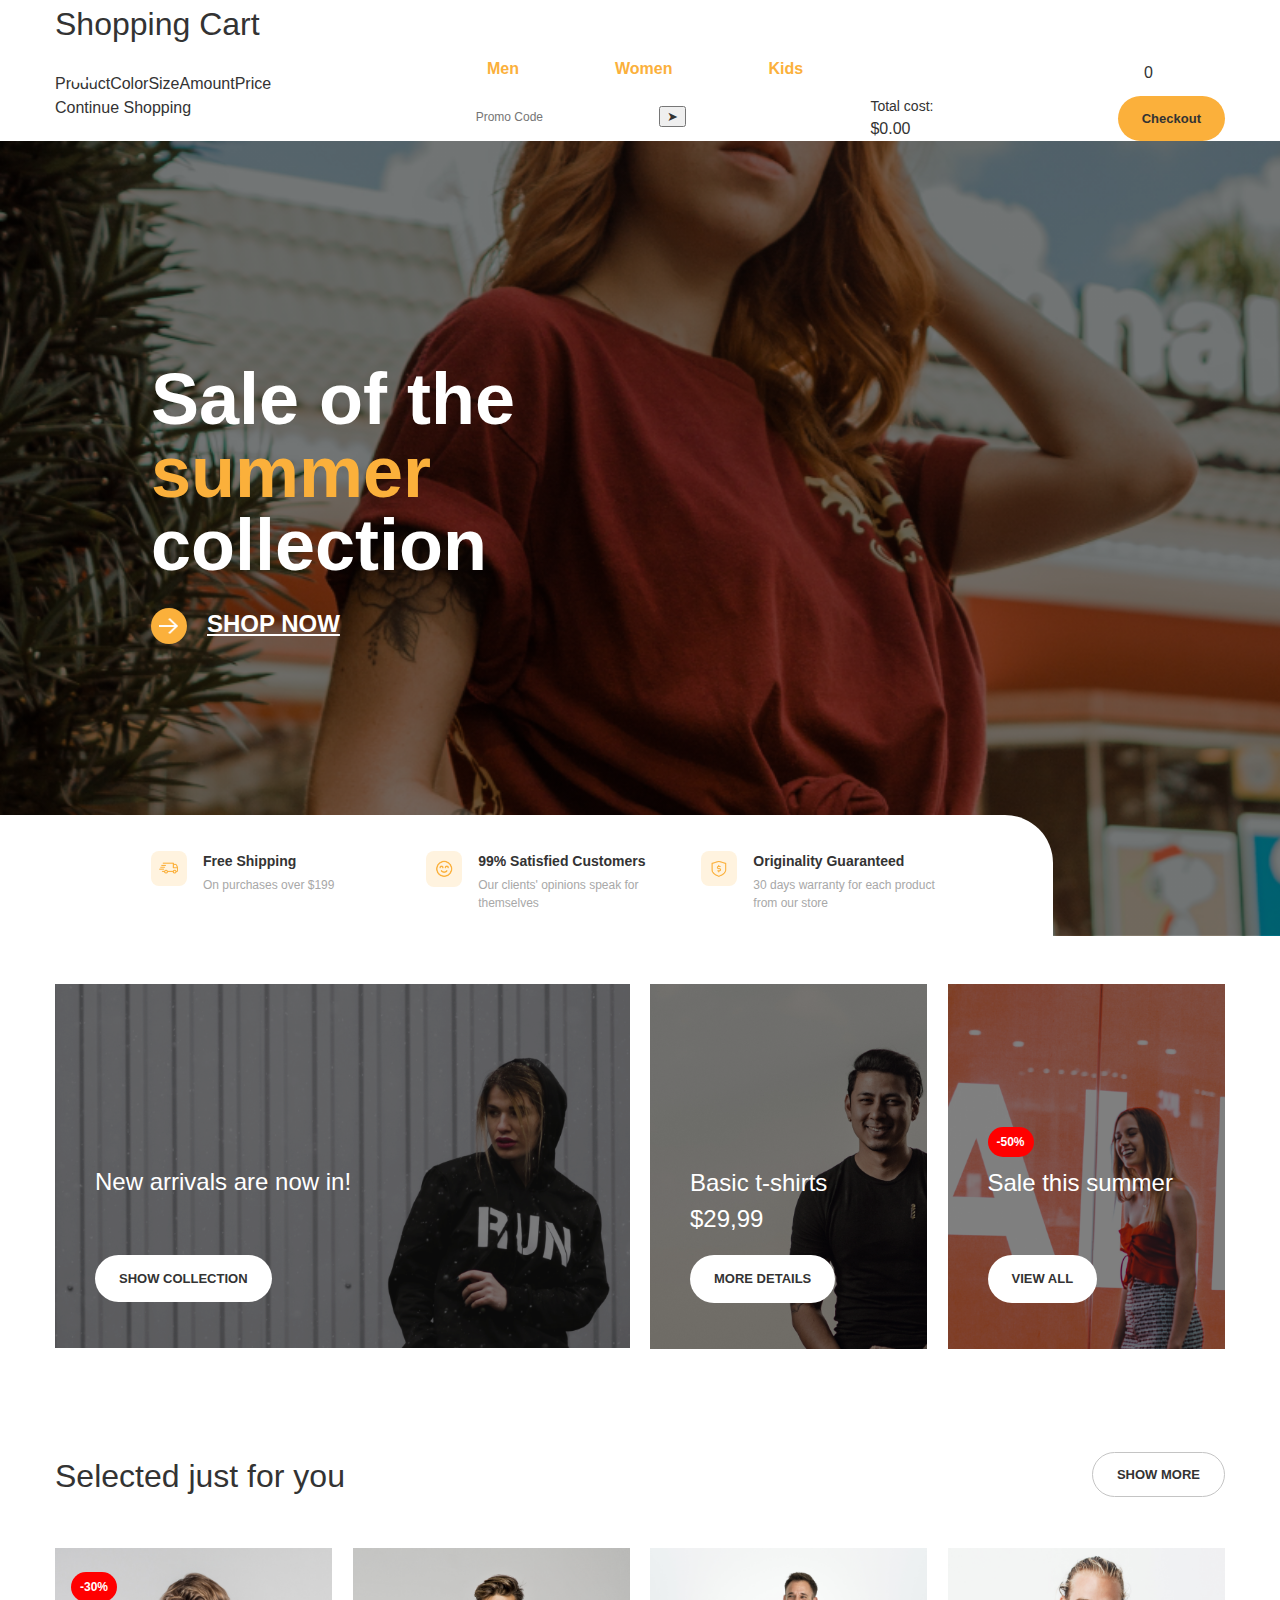
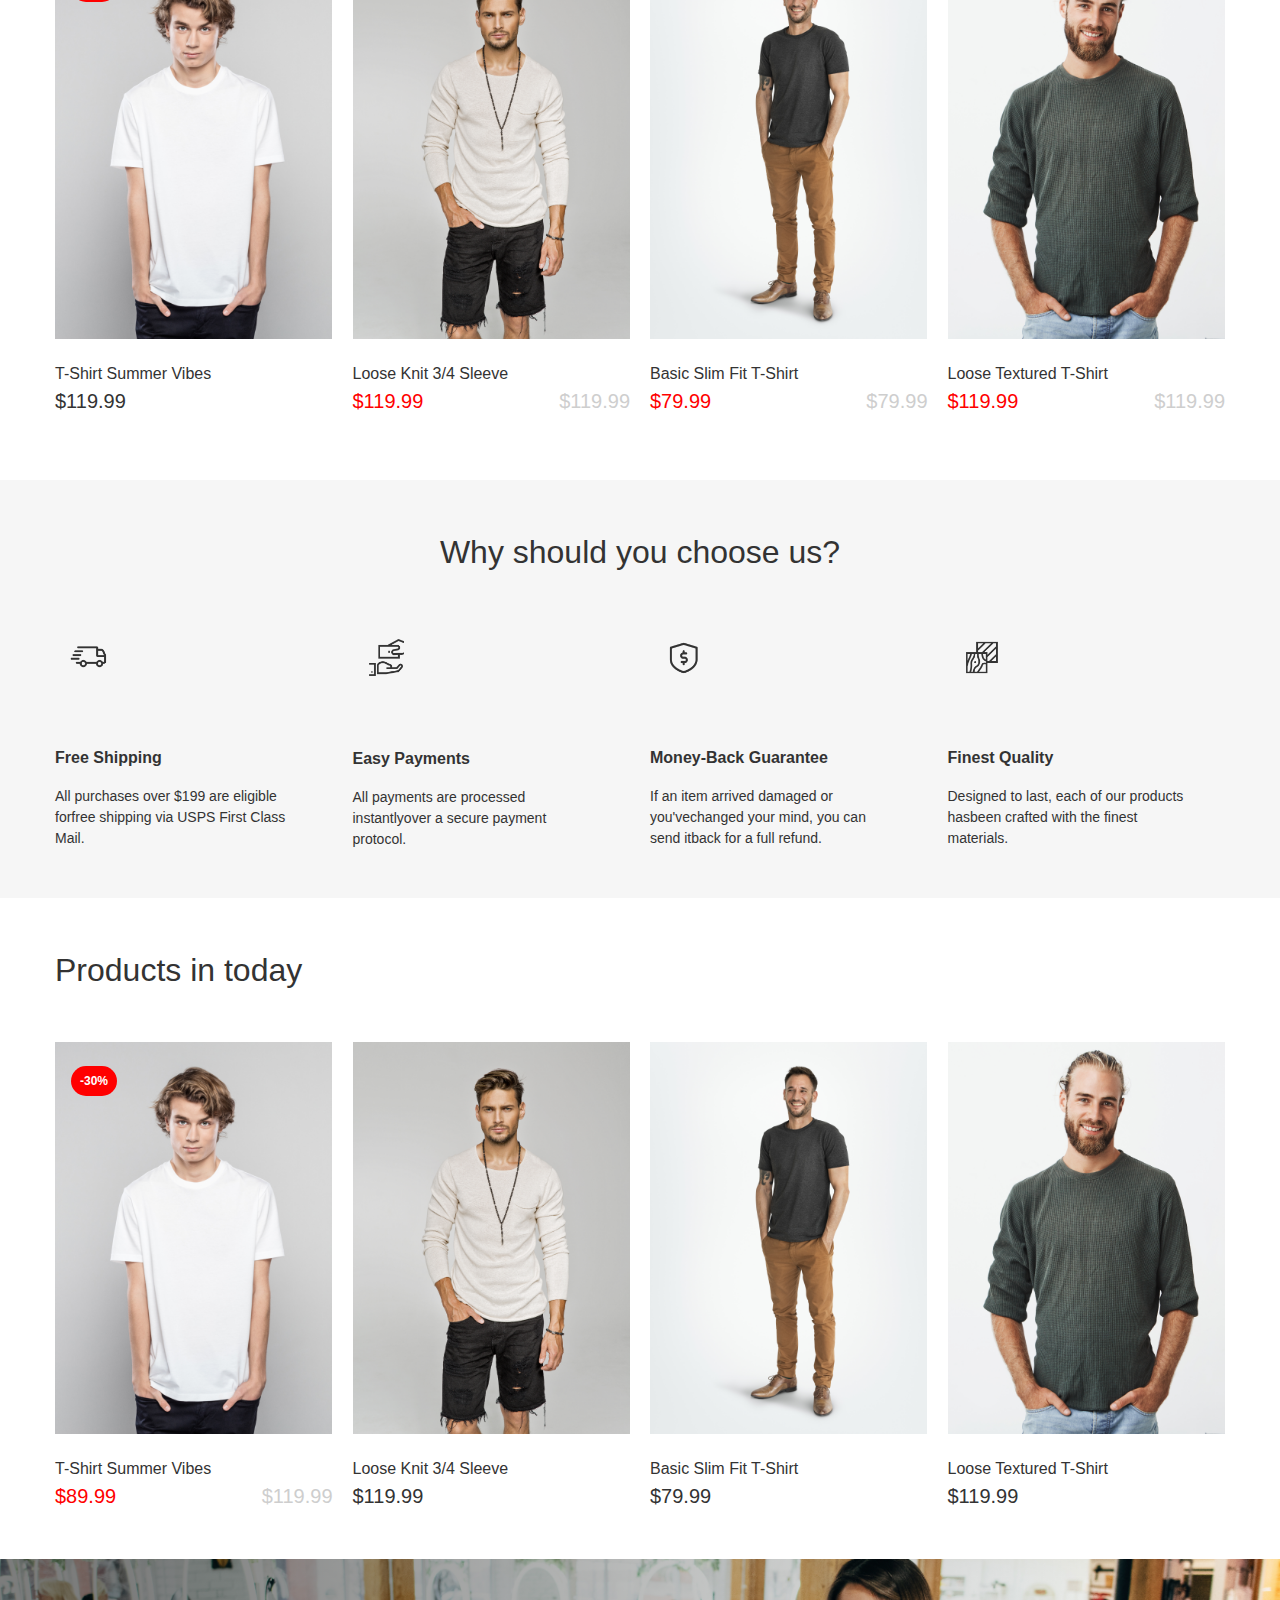
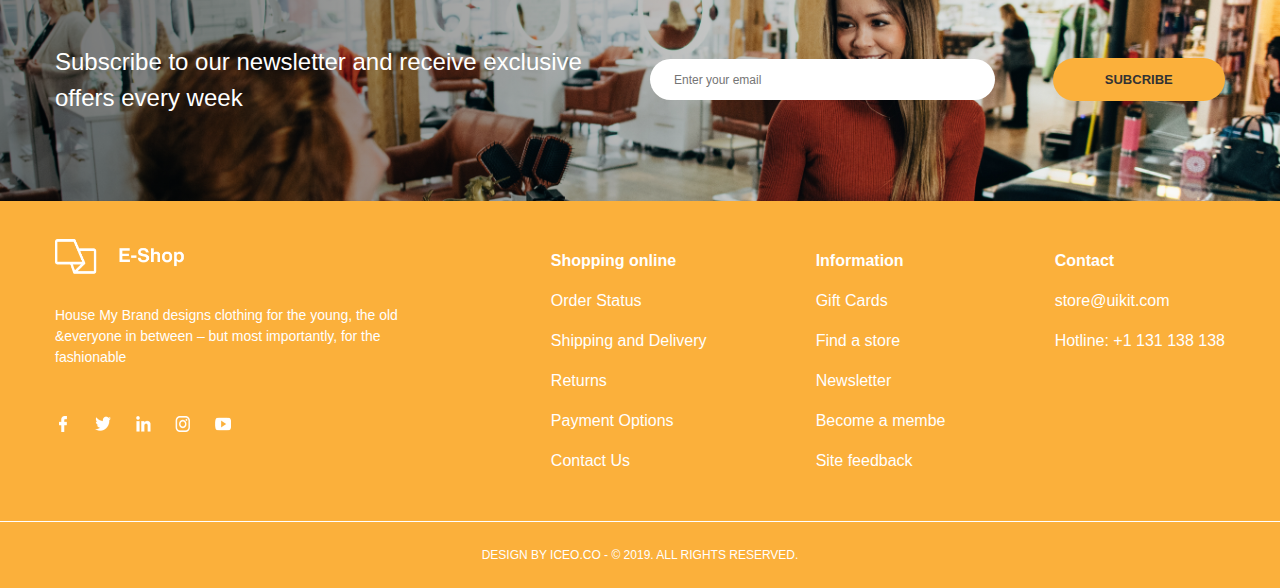
==== commit 4f5051fc: "fix quantity button" ====
--- a/index.html
+++ b/index.html
@@ -62,6 +62,7 @@
 							</li>
 							<li class="list-group-item">
 								<a href="#"
+									><span class="cart-btn-badge">0</span
 									><img
 										class="icon desktop-screen"
 										src="./assets/img/cart-icon.png"
@@ -90,7 +91,7 @@
 				</div>
 			</div>
 		</header>
-		<section class="cart-screen">
+		<section class="cart-screen hide">
 			<div class="container">
 				<h3 class="cart-screen-title mb-l">Shopping Cart</h3>
 				<table class="cart-table">
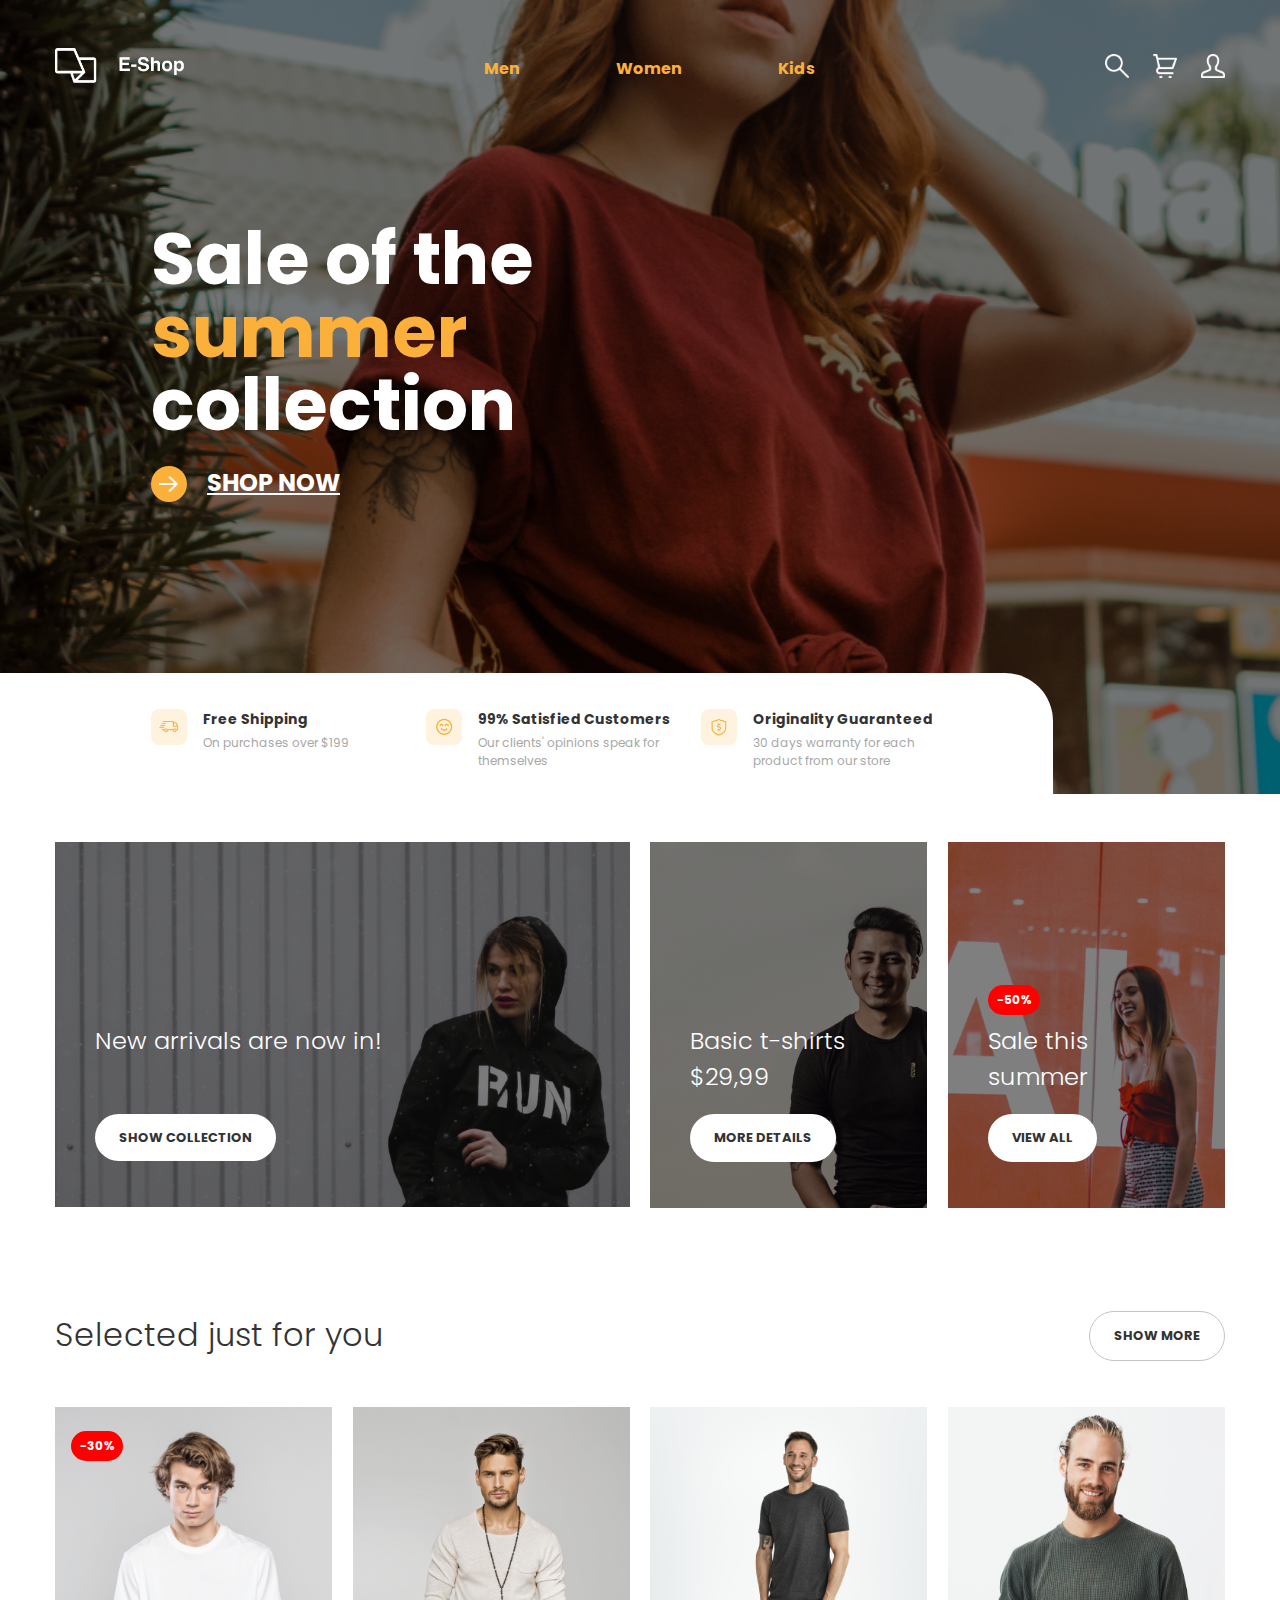
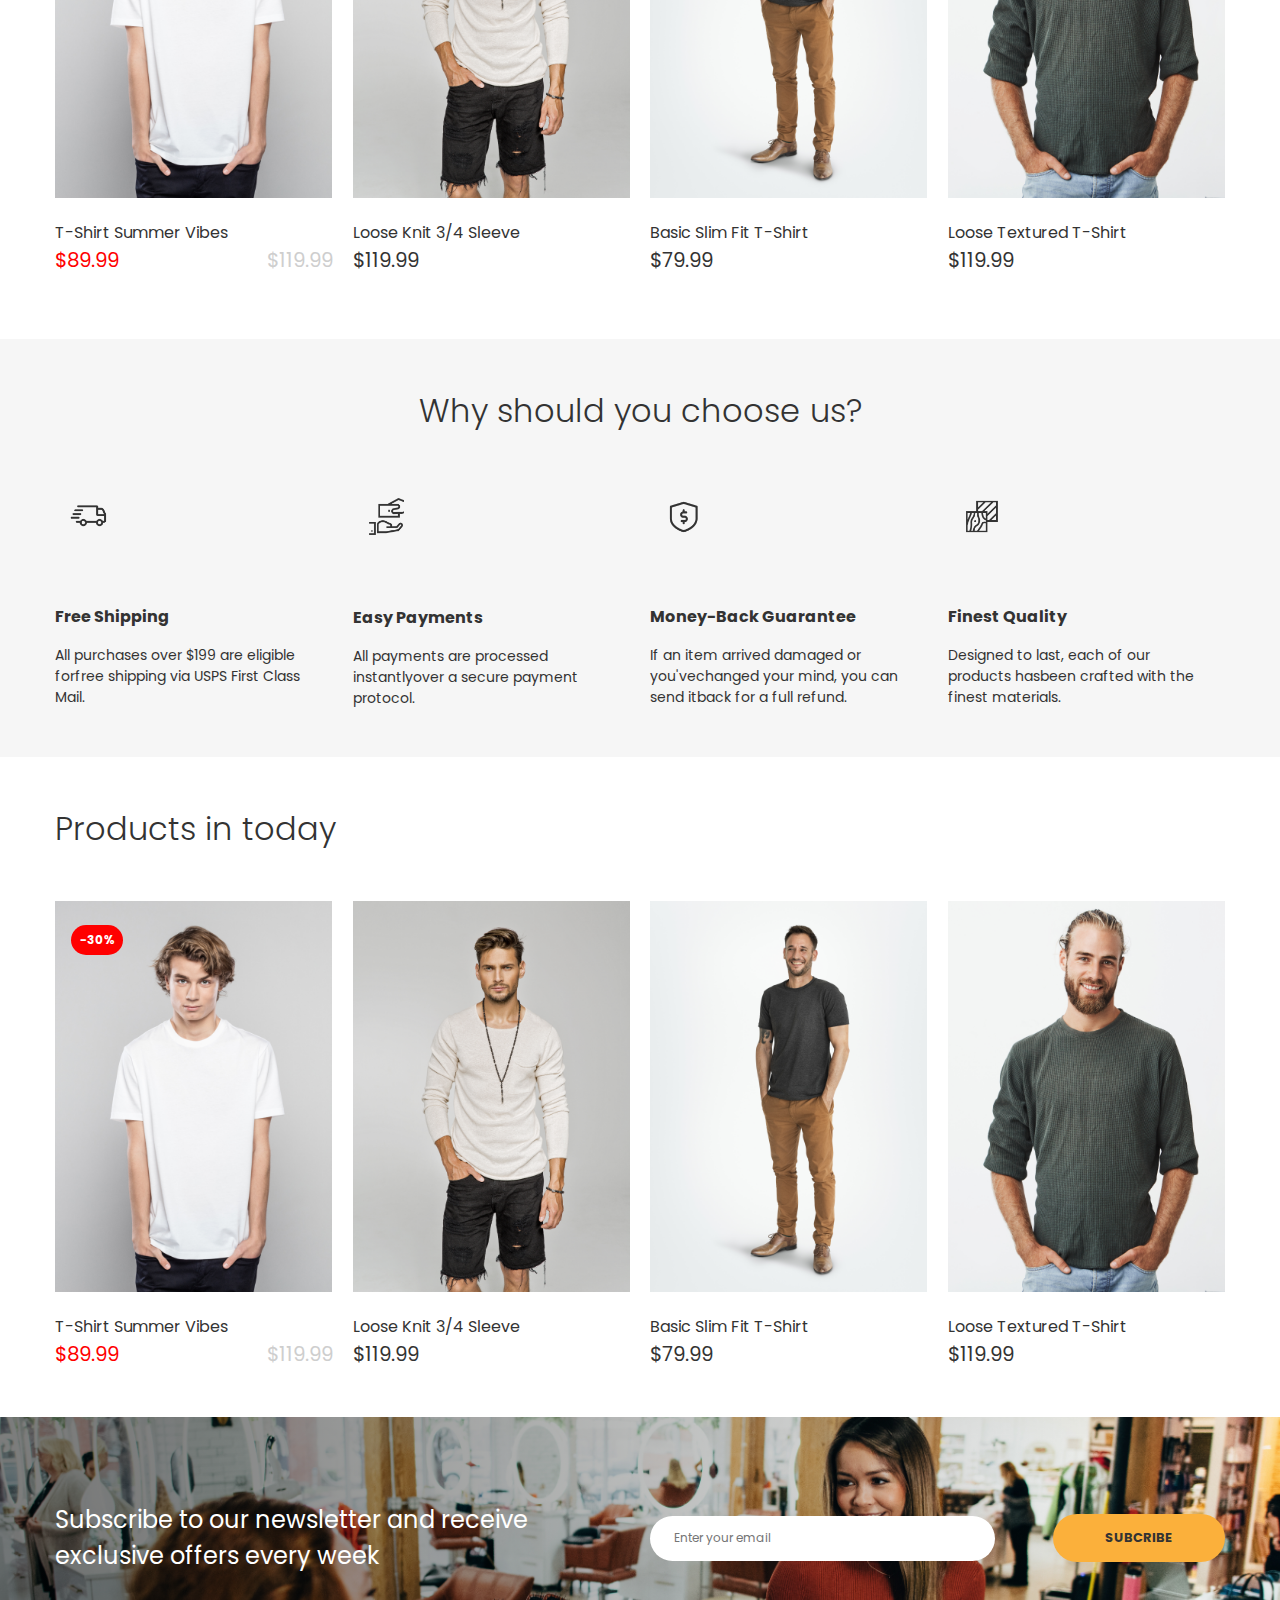
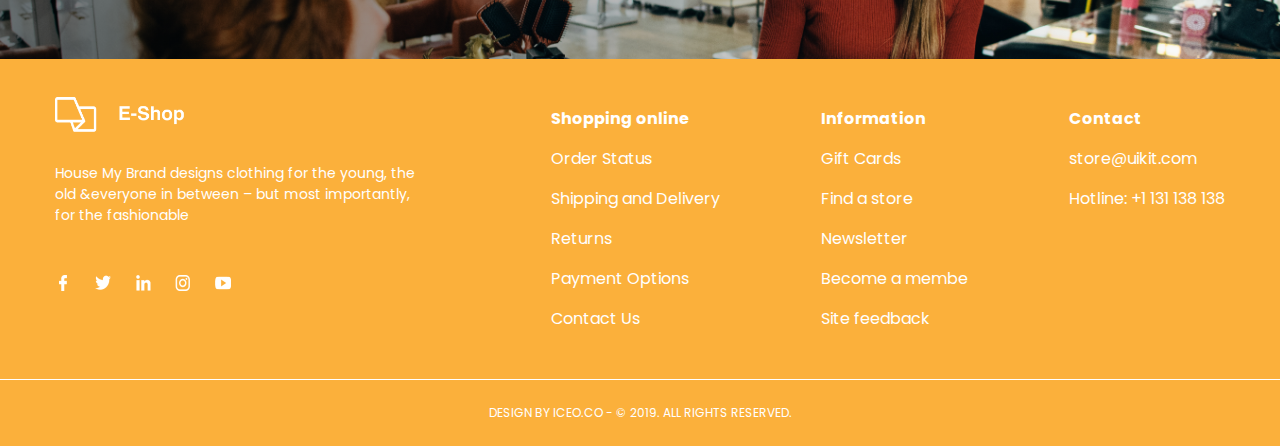
==== commit 5fd02be8: "Merge pull request #8 from st-hieuhuynh/excercise/20211019/st-hieuhuynh_add-style-using-sass" ====
--- a/index.html
+++ b/index.html
@@ -4,8 +4,12 @@
 		<meta charset="UTF-8" />
 		<meta http-equiv="X-UA-Compatible" content="IE=edge" />
 		<meta name="viewport" content="width=device-width, initial-scale=1.0" />
-		<link rel="stylesheet" href="./css/reset.css" />
-		<link rel="stylesheet" href="./css/grid.css" />
+		<link rel="preconnect" href="https://fonts.googleapis.com" />
+		<link rel="preconnect" href="https://fonts.gstatic.com" crossorigin />
+		<link
+			href="https://fonts.googleapis.com/css2?family=Poppins:wght@300;400;700&display=swap"
+			rel="stylesheet"
+		/>
 		<link rel="stylesheet" href="./css/style.css" />
 		<title>E-Shop</title>
 	</head>
@@ -19,7 +23,6 @@
 								<img
 									class="logo-img desktop-screen"
 									src="./assets/img/Logo.png"
-									id="logo-header"
 									alt="E-shop"
 								/>
 								<img
@@ -50,7 +53,6 @@
 									><img
 										class="icon desktop-screen"
 										src="./assets/img/search-icon.png"
-										id="search-btn"
 										alt="search"
 									/>
 									<img
@@ -62,13 +64,10 @@
 							</li>
 							<li class="list-group-item">
 								<a href="#"
-									><span class="cart-btn-badge">0</span
 									><img
 										class="icon desktop-screen"
 										src="./assets/img/cart-icon.png"
-										id="cart-btn"
-										alt="cart" />
-									<img
+										alt="cart" /><img
 										class="icon mobile-screen"
 										src="./assets/img/user-icon-dark.png"
 										alt="search"
@@ -78,7 +77,6 @@
 								<a href="#"
 									><img
 										class="icon desktop-screen"
-										id="user-btn"
 										src="./assets/img/user-icon.png"
 										alt="user desktop-screen" /><img
 										class="icon mobile-screen"
@@ -91,40 +89,6 @@
 				</div>
 			</div>
 		</header>
-		<section class="cart-screen hide">
-			<div class="container">
-				<h3 class="cart-screen-title mb-l">Shopping Cart</h3>
-				<table class="cart-table">
-					<thead>
-						<tr>
-							<th>Product</th>
-							<th>Color</th>
-							<th>Size</th>
-							<th>Amount</th>
-							<th>Price</th>
-							<th></th>
-						</tr>
-					</thead>
-					<tbody class="cart-table-body"></tbody>
-				</table>
-				<div class="row">
-					<div class="col-4">
-						<a href="#" class="go-back">Continue Shopping</a>
-					</div>
-					<div class="col-8 flex justify-between">
-						<form class="promo-code-form">
-							<input type="text" class="input" placeholder="Promo Code" />
-							<button type="submit">&#10148;</button>
-						</form>
-						<div class="total">
-							<p>Total cost:</p>
-							<span class="total-price">$0</span>
-						</div>
-						<button class="btn btn-primary unbordered">Checkout</button>
-					</div>
-				</div>
-			</div>
-		</section>
 		<main class="main">
 			<section class="hero mb-xl">
 				<div class="container">
@@ -192,7 +156,7 @@
 			<section class="banner mb-xxl">
 				<div class="container">
 					<ul class="row">
-						<li class="col-6">
+						<li class="col-6 col-lg-6 col-md-12">
 							<div class="banner-item">
 								<img
 									src="./assets/img/home-1.png"
@@ -205,7 +169,7 @@
 								</div>
 							</div>
 						</li>
-						<li class="col-3">
+						<li class="col-3 col-lg-3 col-md-6">
 							<div class="banner-item">
 								<img
 									src="./assets/img/home-2.png"
@@ -218,7 +182,7 @@
 								</div>
 							</div>
 						</li>
-						<li class="col-3">
+						<li class="col-3 col-lg-3 col-md-6">
 							<div class="banner-item">
 								<img
 									src="./assets/img/home-3.png"
@@ -238,7 +202,62 @@
 			<section class="selected-product mb-xl">
 				<div class="container">
 					<h3 class="selected-title mb-xl">Selected just for you</h3>
-					<ul class="row"></ul>
+					<ul class="row">
+						<li class="col-3 col-lg-3 col-md-6">
+							<div class="product">
+								<img
+									src="./assets/img/home-product-1.png"
+									alt="T-Shirt Summer Vibes"
+									class="product-img"
+								/>
+								<h4 class="product-title">T-Shirt Summer Vibes</h4>
+								<div class="product-price">
+									<span class="product-price new-price">$89.99</span>
+									<span class="product-price old-price">$119.99</span>
+								</div>
+								<span class="product-promo badge">-30%</span>
+							</div>
+						</li>
+						<li class="col-3 col-lg-3 col-md-6">
+							<div class="product">
+								<img
+									src="./assets/img/home-product-2.png"
+									alt="Loose Knit 3/4 Sleeve"
+									class="product-img"
+								/>
+								<h4 class="product-title">Loose Knit 3/4 Sleeve</h4>
+								<div class="product-price">
+									<span class="product-price">$119.99</span>
+								</div>
+							</div>
+						</li>
+						<li class="col-3 col-lg-3 col-md-6">
+							<div class="product">
+								<img
+									src="./assets/img/home-product-3.png"
+									alt="Basic Slim Fit T-Shirt"
+									class="product-img"
+								/>
+								<h4 class="product-title">Basic Slim Fit T-Shirt</h4>
+								<div class="product-price">
+									<span class="product-price">$79.99</span>
+								</div>
+							</div>
+						</li>
+						<li class="col-3 col-lg-3 col-md-6">
+							<div class="product">
+								<img
+									src="./assets/img/home-product-4.png"
+									alt="Loose Textured T-Shirt"
+									class="product-img"
+								/>
+								<h4 class="product-title">Loose Textured T-Shirt</h4>
+								<div class="product-price">
+									<span class="product-price">$119.99</span>
+								</div>
+							</div>
+						</li>
+					</ul>
 					<button class="btn btn-default">SHOW MORE</button>
 				</div>
 			</section>
@@ -248,7 +267,7 @@
 						Why should you choose us?
 					</h3>
 					<ul class="row">
-						<li class="col-3">
+						<li class="col-3 col-lg-3 col-md-12">
 							<div class="benefit-item">
 								<img
 									src="./assets/img/shipping-icon-default.png"
@@ -264,7 +283,7 @@
 								</div>
 							</div>
 						</li>
-						<li class="col-3">
+						<li class="col-3 col-lg-3 col-md-12">
 							<div class="benefit-item">
 								<img
 									src="./assets/img/payment-icon-default.png"
@@ -280,7 +299,7 @@
 								</div>
 							</div>
 						</li>
-						<li class="col-3">
+						<li class="col-3 col-lg-3 col-md-12">
 							<div class="benefit-item">
 								<img
 									src="./assets/img/guarantee-icon-default.png"
@@ -296,7 +315,7 @@
 								</div>
 							</div>
 						</li>
-						<li class="col-3">
+						<li class="col-3 col-lg-3 col-md-12">
 							<div class="benefit-item">
 								<img
 									src="./assets/img/material-icon-default.png"
@@ -321,7 +340,7 @@
 						Products in today
 					</h3>
 					<ul class="row">
-						<li class="col-3">
+						<li class="col-3 col-lg-3 col-md-6">
 							<div class="product">
 								<img
 									src="./assets//img/home-product-1.png"
@@ -336,7 +355,7 @@
 								<span class="product-promo badge">-30%</span>
 							</div>
 						</li>
-						<li class="col-3">
+						<li class="col-3 col-lg-3 col-md-6">
 							<div class="product">
 								<img
 									src="./assets/img/home-product-2.png"
@@ -349,7 +368,7 @@
 								</div>
 							</div>
 						</li>
-						<li class="col-3">
+						<li class="col-3 col-lg-3 col-md-6">
 							<div class="product">
 								<img
 									src="./assets/img/home-product-3.png"
@@ -362,7 +381,7 @@
 								</div>
 							</div>
 						</li>
-						<li class="col-3">
+						<li class="col-3 col-lg-3 col-md-6">
 							<div class="product">
 								<img
 									src="./assets/img/home-product-4.png"
@@ -381,13 +400,13 @@
 			<section class="subcribe">
 				<div class="container">
 					<div class="row f-center-x">
-						<div class="col-6">
+						<div class="col-6 col-lg-6 col-md-12">
 							<p class="subcribe-title">
 								Subscribe to our newsletter and receive exclusive offers every
 								week
 							</p>
 						</div>
-						<div class="col-6">
+						<div class="col-6 col-lg-6 col-md-12">
 							<form class="subcribe-form">
 								<input
 									class="input"
@@ -407,7 +426,7 @@
 		<footer class="footer">
 			<div class="container">
 				<div class="row justify-between py-xl">
-					<div class="col-4">
+					<div class="col-4 col-md-8">
 						<div class="brand-story mb-xl">
 							<a href="#">
 								<img
@@ -422,7 +441,7 @@
 							</p>
 						</div>
 						<div class="social">
-							<ul class="list-group gap-l">
+							<ul class="list-group f-center-x gap-l">
 								<li class="list-group-item">
 									<a href="#"
 										><img
@@ -466,7 +485,7 @@
 							</ul>
 						</div>
 					</div>
-					<div class="col-7">
+					<div class="col-7 col-md-12">
 						<div class="nav-link">
 							<ul class="list-group justify-between">
 								<li class="list-group-item">
@@ -523,6 +542,5 @@
 			</div>
 			<p class="copyright">DESIGN BY ICEO.CO - © 2019. ALL RIGHTS RESERVED.</p>
 		</footer>
-		<script type="module" src="js/script.js"></script>
 	</body>
 </html>
--- a/css/style.css
+++ b/css/style.css
@@ -180,7 +180,27 @@
   display: inline-block;
 }
 
-@media only screen and (max-width: 577px) {
+.flex {
+  display: flex;
+}
+
+.f-center-x {
+  align-items: center;
+}
+
+.justify-between {
+  justify-content: space-between;
+}
+
+.justify-around {
+  justify-content: space-around;
+}
+
+.justify-end {
+  justify-content: flex-end;
+}
+
+@media only screen and (max-width: 768px) {
   html {
     font-size: 12px;
   }
@@ -602,7 +622,7 @@
   display: none;
 }
 
-@media only screen and (max-width: 577px) {
+@media only screen and (max-width: 768px) {
   .desktop-screen {
     display: none;
   }
@@ -681,7 +701,7 @@
   width: 100%;
 }
 
-@media only screen and (max-width: 991px) {
+@media only screen and (max-width: 990px) {
   .container {
     max-width: 990px;
   }
@@ -731,7 +751,7 @@
     width: 91.6666666667%;
   }
 }
-@media only screen and (max-width: 769px) {
+@media only screen and (max-width: 768px) {
   .container {
     max-width: 768px;
   }
@@ -785,81 +805,6 @@
     width: 100%;
   }
 }
-@media only screen and (max-width: 577px) {
-  .container {
-    padding: 0 2rem;
-    max-width: 576px;
-  }
-
-  .row .col-sm-1 {
-    flex: 0 0 auto;
-    width: 8.3333333333%;
-  }
-  .row .col-sm-2 {
-    flex: 0 0 auto;
-    width: 16.6666666667%;
-  }
-  .row .col-sm-3 {
-    flex: 0 0 auto;
-    width: 25%;
-  }
-  .row .col-sm-4 {
-    flex: 0 0 auto;
-    width: 33.3333333333%;
-  }
-  .row .col-sm-5 {
-    flex: 0 0 auto;
-    width: 41.6666666667%;
-  }
-  .row .col-sm-6 {
-    flex: 0 0 auto;
-    width: 50%;
-  }
-  .row .col-sm-7 {
-    flex: 0 0 auto;
-    width: 58.3333333333%;
-  }
-  .row .col-sm-8 {
-    flex: 0 0 auto;
-    width: 66.6666666667%;
-  }
-  .row .col-sm-9 {
-    flex: 0 0 auto;
-    width: 75%;
-  }
-  .row .col-sm-10 {
-    flex: 0 0 auto;
-    width: 83.3333333333%;
-  }
-  .row .col-sm-11 {
-    flex: 0 0 auto;
-    width: 91.6666666667%;
-  }
-  .row .col-sm-12 {
-    flex: 0 0 auto;
-    width: 100%;
-  }
-}
-.flex {
-  display: flex;
-}
-
-.f-center-x {
-  align-items: center;
-}
-
-.justify-between {
-  justify-content: space-between;
-}
-
-.justify-around {
-  justify-content: space-around;
-}
-
-.justify-end {
-  justify-content: flex-end;
-}
-
 .header {
   position: absolute;
   top: 3rem;
@@ -877,7 +822,7 @@
   gap: 1.5rem;
 }
 
-@media only screen and (max-width: 577px) {
+@media only screen and (max-width: 768px) {
   .header {
     position: fixed;
     top: 0;
@@ -924,7 +869,7 @@
   text-align: center;
 }
 
-@media only screen and (max-width: 577px) {
+@media only screen and (max-width: 768px) {
   .footer .social {
     display: none;
   }
@@ -974,7 +919,7 @@
   background-color: #fbb03b;
 }
 
-@media only screen and (max-width: 577px) {
+@media only screen and (max-width: 768px) {
   .btn {
     padding: 0.25rem 0.8rem;
     font-size: 0.8333333rem;
@@ -993,7 +938,7 @@
   border-radius: 2rem;
 }
 
-@media only screen and (max-width: 577px) {
+@media only screen and (max-width: 768px) {
   .badge {
     padding: 0.16666667rem 0.416666667rem;
   }
@@ -1032,7 +977,7 @@
   color: var(--color-gray-2);
 }
 
-@media only screen and (max-width: 577px) {
+@media only screen and (max-width: 768px) {
   .benefit-item {
     display: flex;
     flex-direction: row;
@@ -1069,7 +1014,7 @@
   left: 1rem;
 }
 
-@media only screen and (max-width: 577px) {
+@media only screen and (max-width: 768px) {
   .product-img {
     margin-bottom: 0rem;
   }
@@ -1194,9 +1139,9 @@
 }
 .banner-item-content {
   position: absolute;
-  bottom: 53px;
-  left: 40px;
-  right: 40px;
+  bottom: 3.3125rem;
+  left: 2.5rem;
+  right: 2.5rem;
 }
 .banner-item-title {
   font-size: 1.5rem;
@@ -1229,26 +1174,11 @@
   width: 30%;
 }
 
-@media only screen and (max-width: 991px) {
+@media only screen and (max-width: 990px) {
   .banner-item-content {
     bottom: 2rem;
-    left: 1.5rem;
-    right: 1.5rem;
-  }
-  .banner-item-title {
-    font-size: 1.3rem;
-    min-height: 3.5rem;
-    margin-bottom: 0.75rem;
-  }
-  .banner .btn {
-    padding: 0.45rem 0.8rem;
-  }
-}
-@media only screen and (max-width: 769px) {
-  .banner-item-content {
-    bottom: 1.5rem;
-    left: 0.5rem;
-    right: 0.25rem;
+    left: 1rem;
+    right: 1rem;
   }
   .banner-item-title {
     font-size: 1rem;
@@ -1260,7 +1190,7 @@
     padding: 0.45rem 0.45rem;
   }
 }
-@media only screen and (max-width: 577px) {
+@media only screen and (max-width: 768px) {
   .hero {
     margin-bottom: 2rem;
     background: linear-gradient(rgba(0, 0, 0, 0.5), rgba(0, 0, 0, 0.5)), url(../assets/img/home-banner.png);
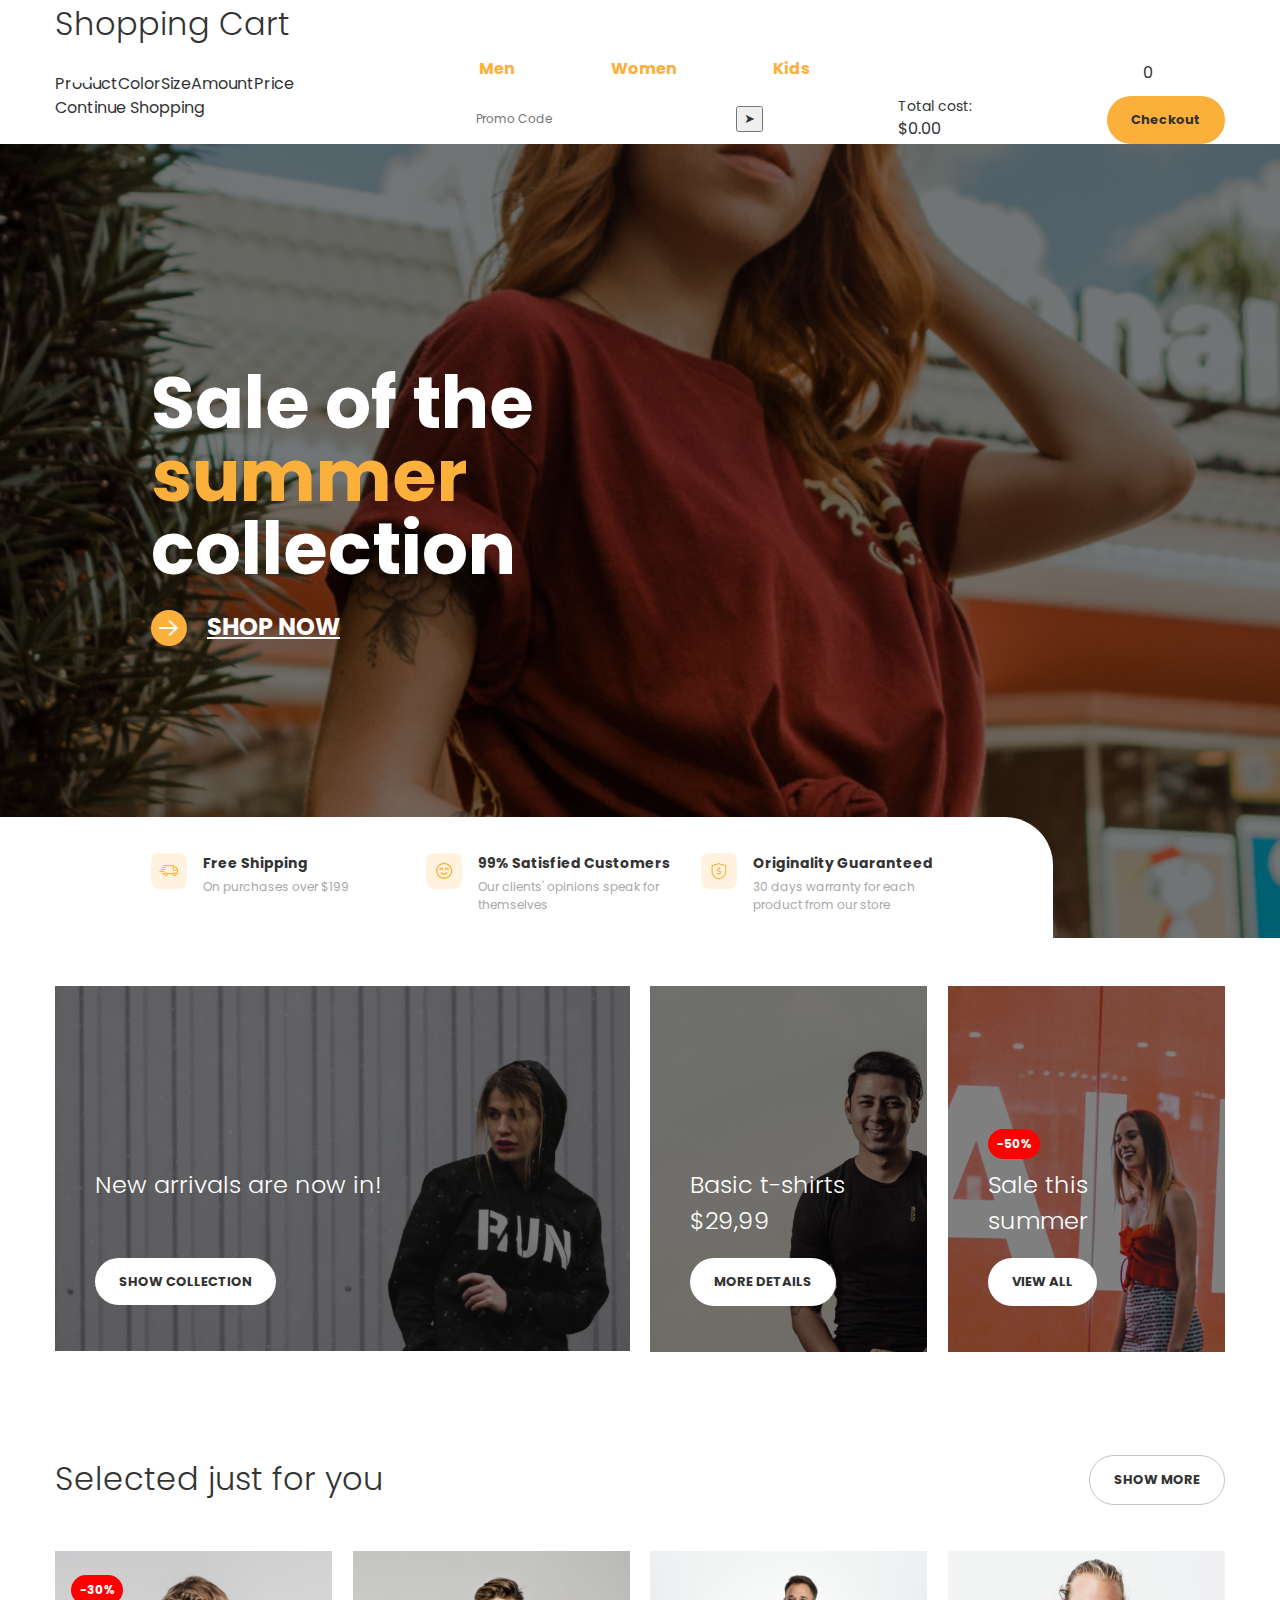
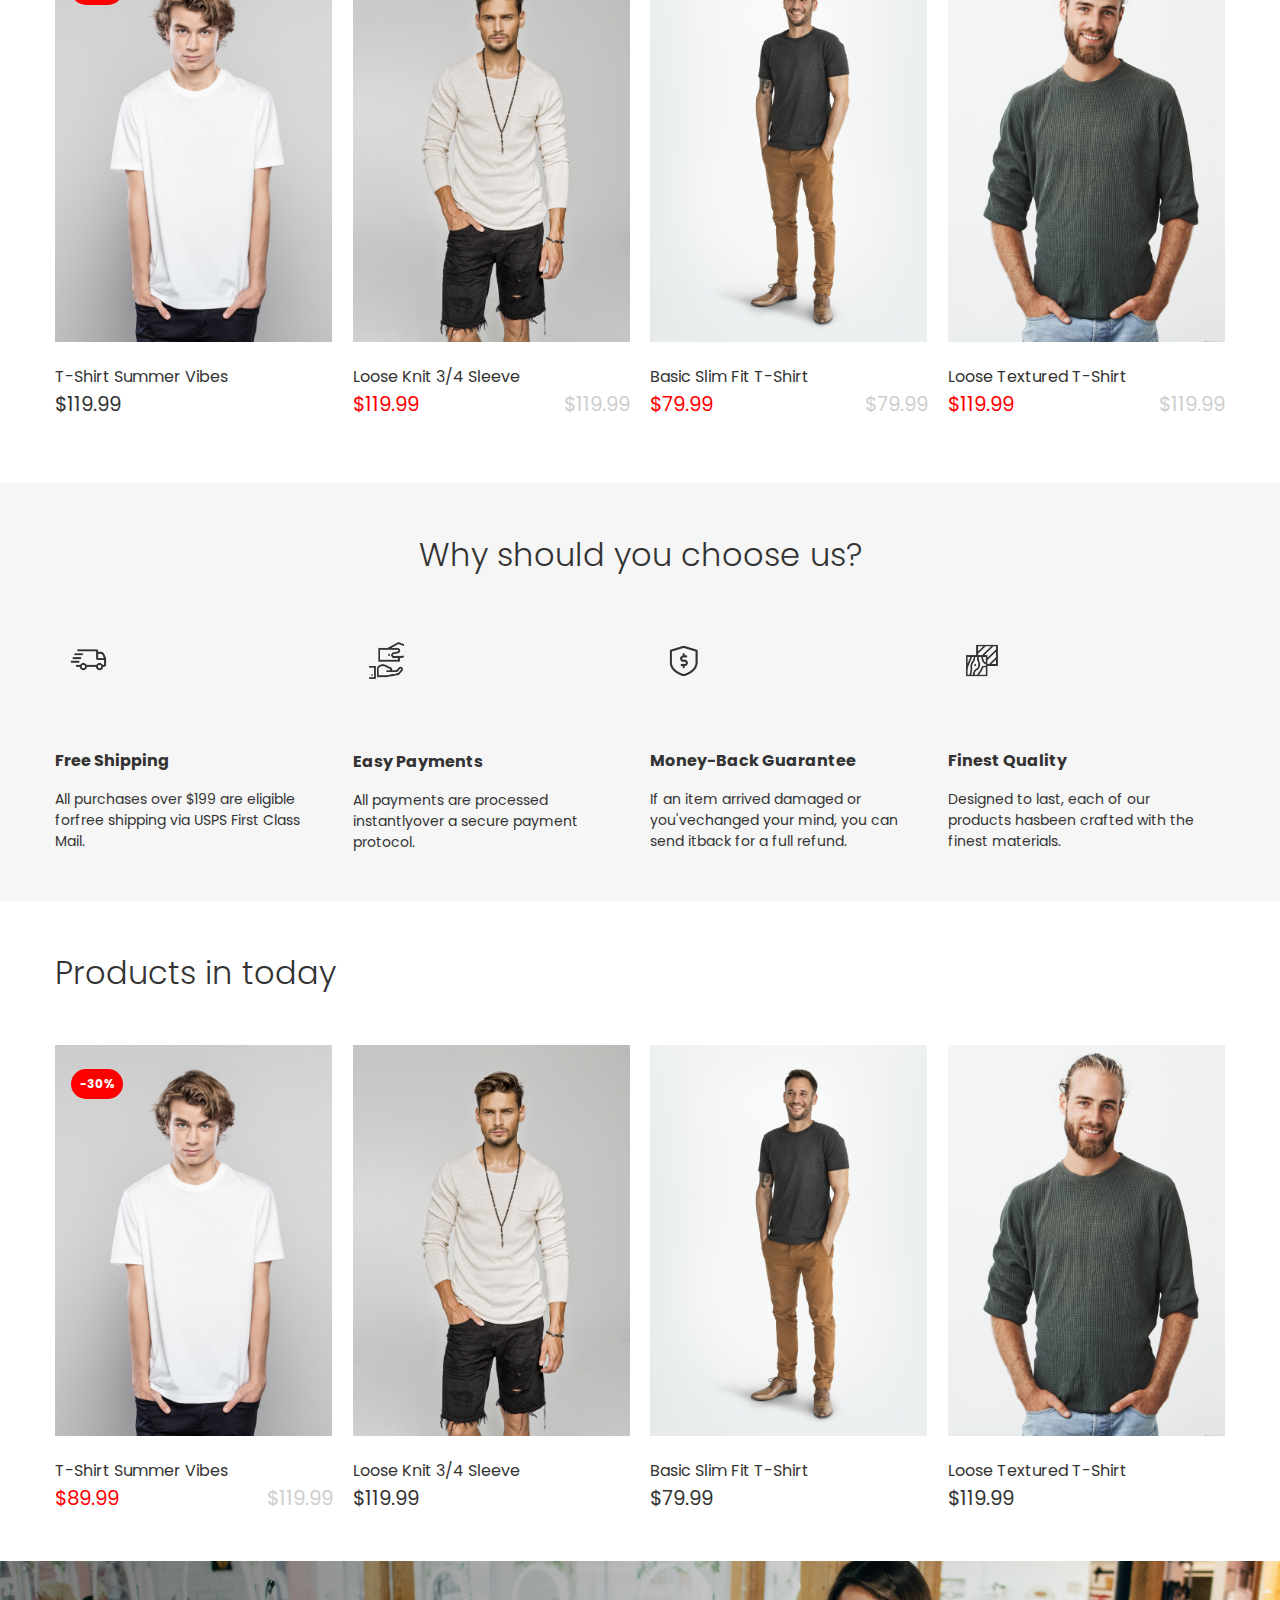
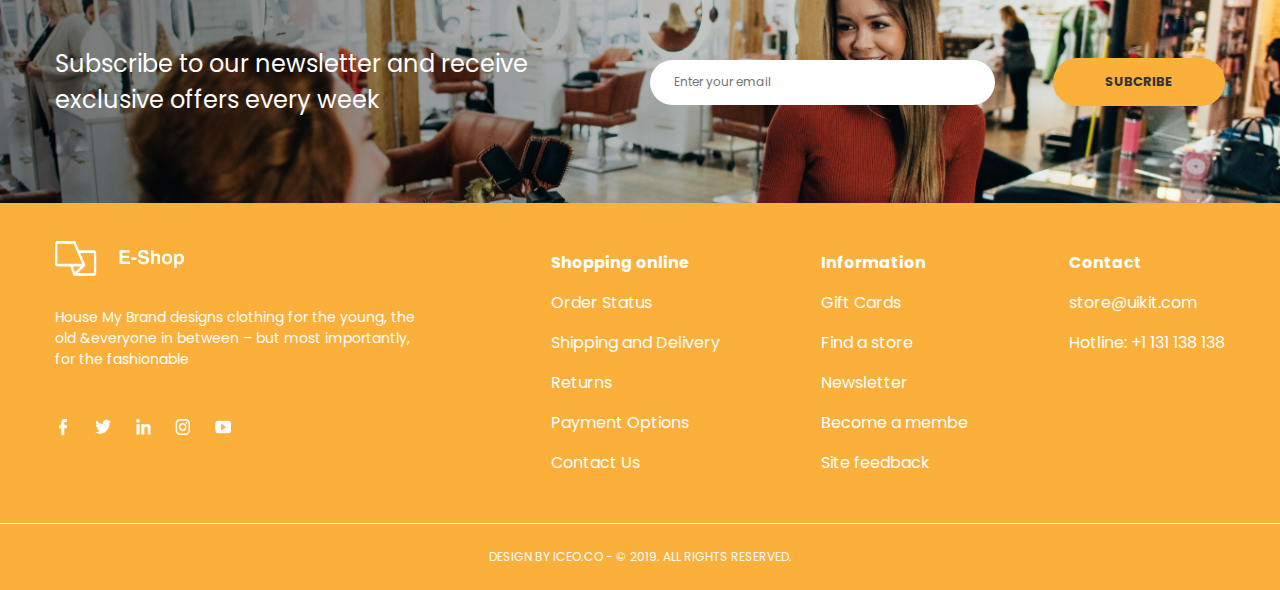
==== commit ed882d43: "fix" ====
--- a/index.html
+++ b/index.html
@@ -23,6 +23,7 @@
 								<img
 									class="logo-img desktop-screen"
 									src="./assets/img/Logo.png"
+									id="logo-header"
 									alt="E-shop"
 								/>
 								<img
@@ -53,6 +54,7 @@
 									><img
 										class="icon desktop-screen"
 										src="./assets/img/search-icon.png"
+										id="search-btn"
 										alt="search"
 									/>
 									<img
@@ -64,10 +66,13 @@
 							</li>
 							<li class="list-group-item">
 								<a href="#"
+									><span class="cart-btn-badge">0</span
 									><img
 										class="icon desktop-screen"
 										src="./assets/img/cart-icon.png"
-										alt="cart" /><img
+										id="cart-btn"
+										alt="cart" />
+									<img
 										class="icon mobile-screen"
 										src="./assets/img/user-icon-dark.png"
 										alt="search"
@@ -77,6 +82,7 @@
 								<a href="#"
 									><img
 										class="icon desktop-screen"
+										id="user-btn"
 										src="./assets/img/user-icon.png"
 										alt="user desktop-screen" /><img
 										class="icon mobile-screen"
@@ -89,6 +95,40 @@
 				</div>
 			</div>
 		</header>
+		<section class="cart-screen hide">
+			<div class="container">
+				<h3 class="cart-screen-title mb-l">Shopping Cart</h3>
+				<table class="cart-table">
+					<thead>
+						<tr>
+							<th>Product</th>
+							<th>Color</th>
+							<th>Size</th>
+							<th>Amount</th>
+							<th>Price</th>
+							<th></th>
+						</tr>
+					</thead>
+					<tbody class="cart-table-body"></tbody>
+				</table>
+				<div class="row">
+					<div class="col-4">
+						<a href="#" class="go-back">Continue Shopping</a>
+					</div>
+					<div class="col-8 flex justify-between">
+						<form class="promo-code-form">
+							<input type="text" class="input" placeholder="Promo Code" />
+							<button type="submit">&#10148;</button>
+						</form>
+						<div class="total">
+							<p>Total cost:</p>
+							<span class="total-price">$0</span>
+						</div>
+						<button class="btn btn-primary unbordered">Checkout</button>
+					</div>
+				</div>
+			</div>
+		</section>
 		<main class="main">
 			<section class="hero mb-xl">
 				<div class="container">
@@ -202,62 +242,7 @@
 			<section class="selected-product mb-xl">
 				<div class="container">
 					<h3 class="selected-title mb-xl">Selected just for you</h3>
-					<ul class="row">
-						<li class="col-3 col-lg-3 col-md-6">
-							<div class="product">
-								<img
-									src="./assets/img/home-product-1.png"
-									alt="T-Shirt Summer Vibes"
-									class="product-img"
-								/>
-								<h4 class="product-title">T-Shirt Summer Vibes</h4>
-								<div class="product-price">
-									<span class="product-price new-price">$89.99</span>
-									<span class="product-price old-price">$119.99</span>
-								</div>
-								<span class="product-promo badge">-30%</span>
-							</div>
-						</li>
-						<li class="col-3 col-lg-3 col-md-6">
-							<div class="product">
-								<img
-									src="./assets/img/home-product-2.png"
-									alt="Loose Knit 3/4 Sleeve"
-									class="product-img"
-								/>
-								<h4 class="product-title">Loose Knit 3/4 Sleeve</h4>
-								<div class="product-price">
-									<span class="product-price">$119.99</span>
-								</div>
-							</div>
-						</li>
-						<li class="col-3 col-lg-3 col-md-6">
-							<div class="product">
-								<img
-									src="./assets/img/home-product-3.png"
-									alt="Basic Slim Fit T-Shirt"
-									class="product-img"
-								/>
-								<h4 class="product-title">Basic Slim Fit T-Shirt</h4>
-								<div class="product-price">
-									<span class="product-price">$79.99</span>
-								</div>
-							</div>
-						</li>
-						<li class="col-3 col-lg-3 col-md-6">
-							<div class="product">
-								<img
-									src="./assets/img/home-product-4.png"
-									alt="Loose Textured T-Shirt"
-									class="product-img"
-								/>
-								<h4 class="product-title">Loose Textured T-Shirt</h4>
-								<div class="product-price">
-									<span class="product-price">$119.99</span>
-								</div>
-							</div>
-						</li>
-					</ul>
+					<ul class="row"></ul>
 					<button class="btn btn-default">SHOW MORE</button>
 				</div>
 			</section>
@@ -542,5 +527,6 @@
 			</div>
 			<p class="copyright">DESIGN BY ICEO.CO - © 2019. ALL RIGHTS RESERVED.</p>
 		</footer>
+		<script type="module" src="js/script.js"></script>
 	</body>
 </html>
